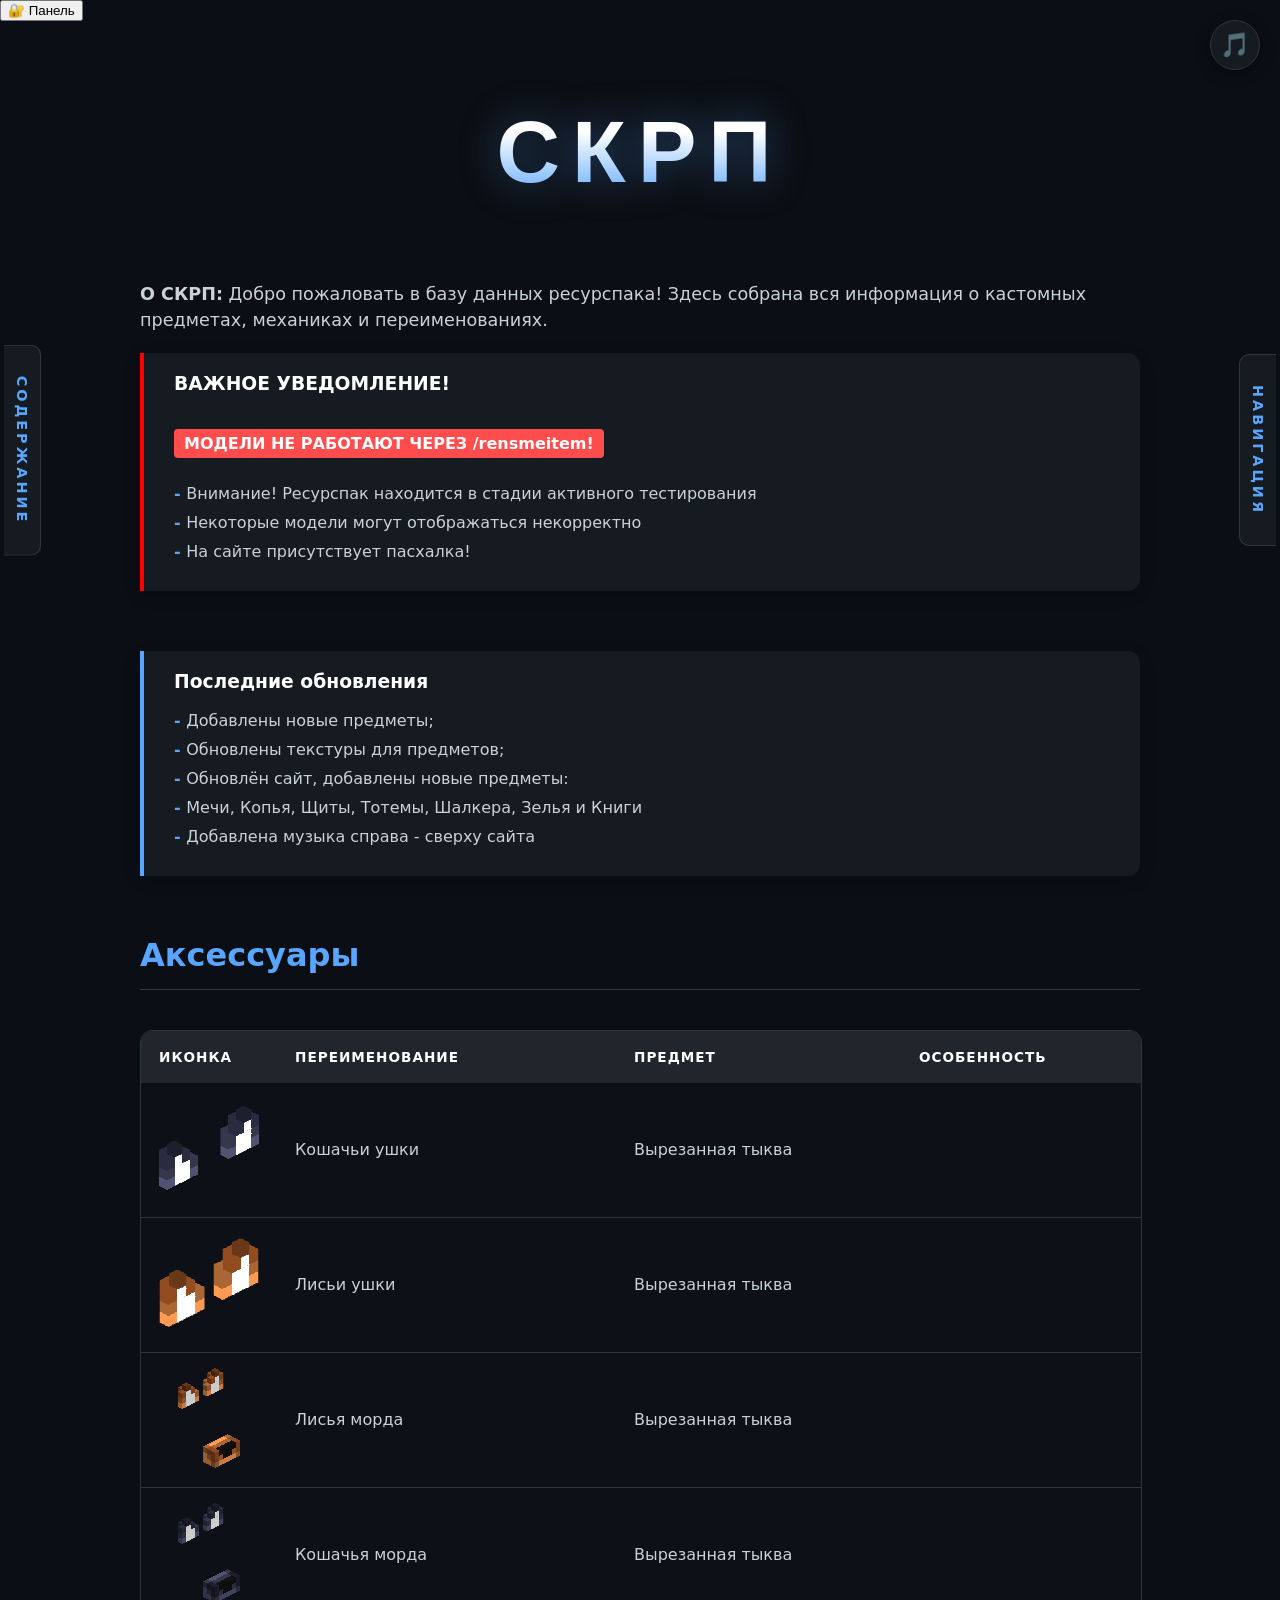
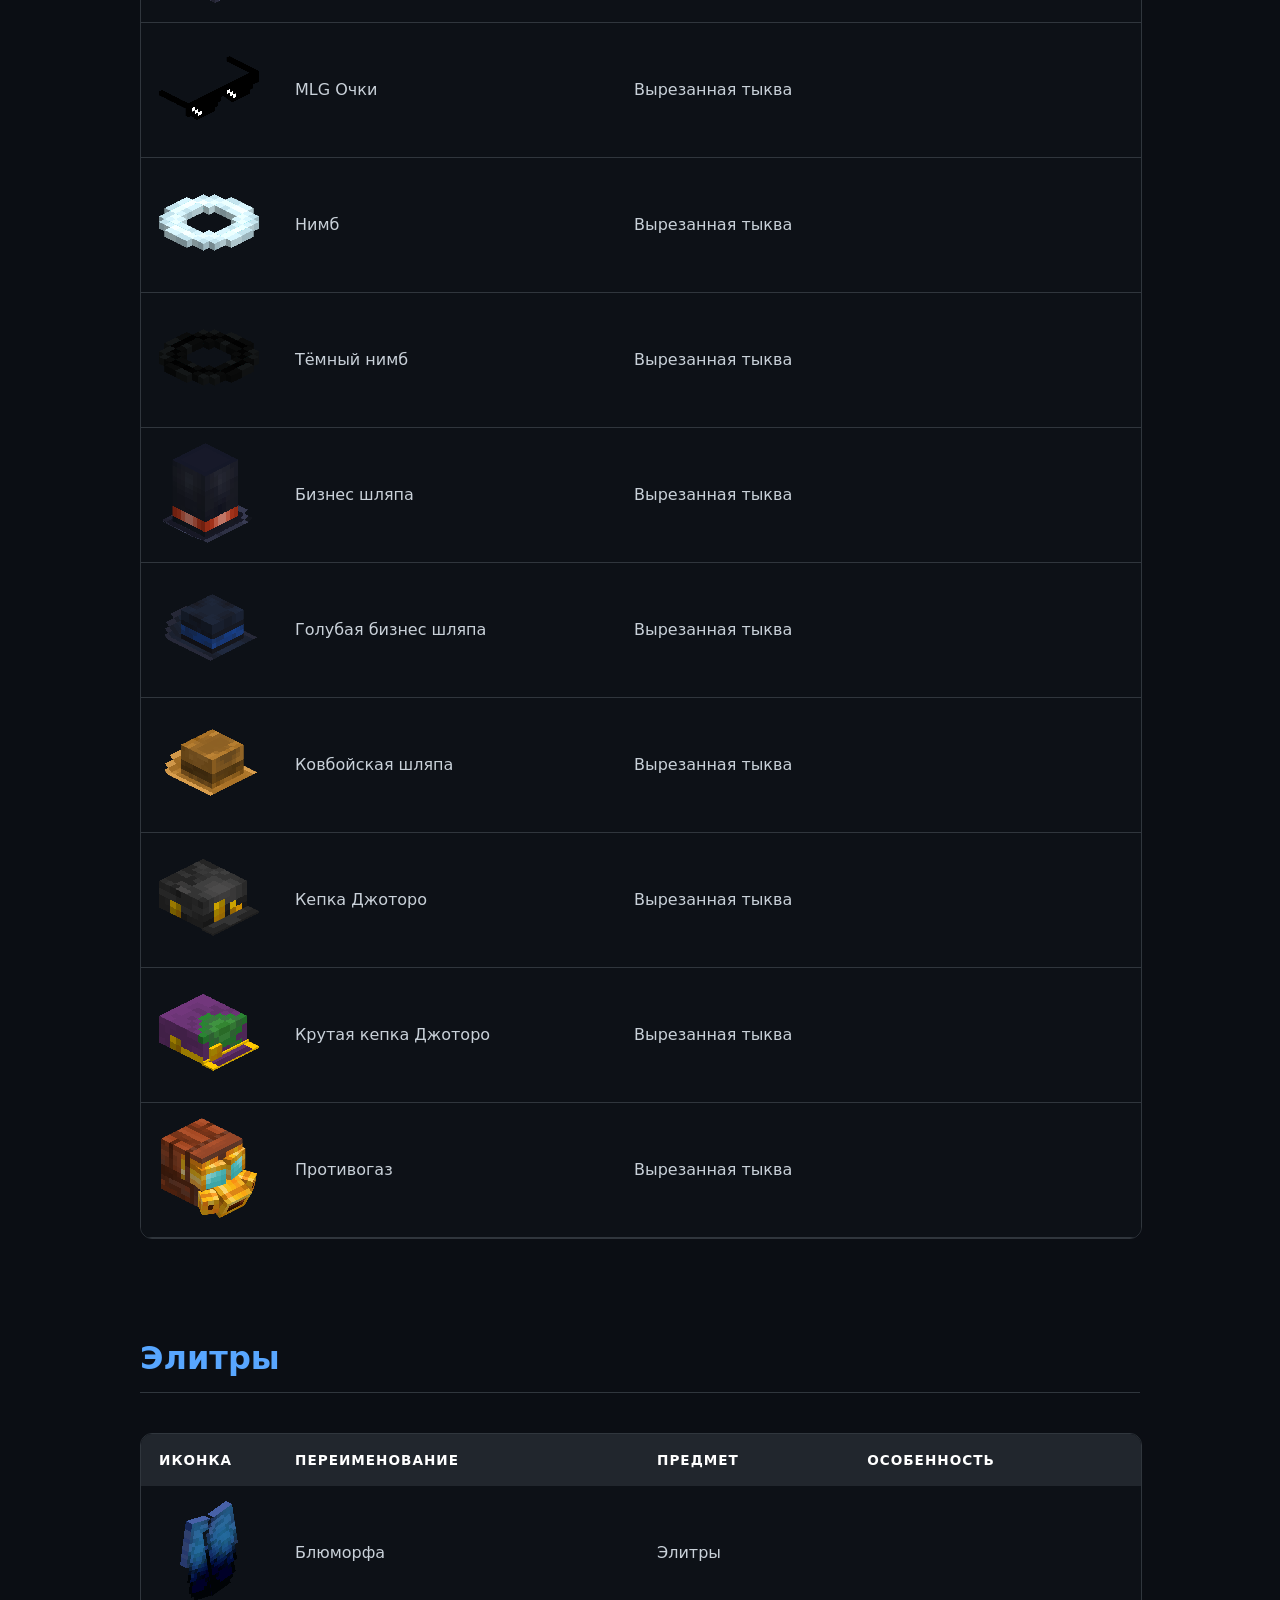
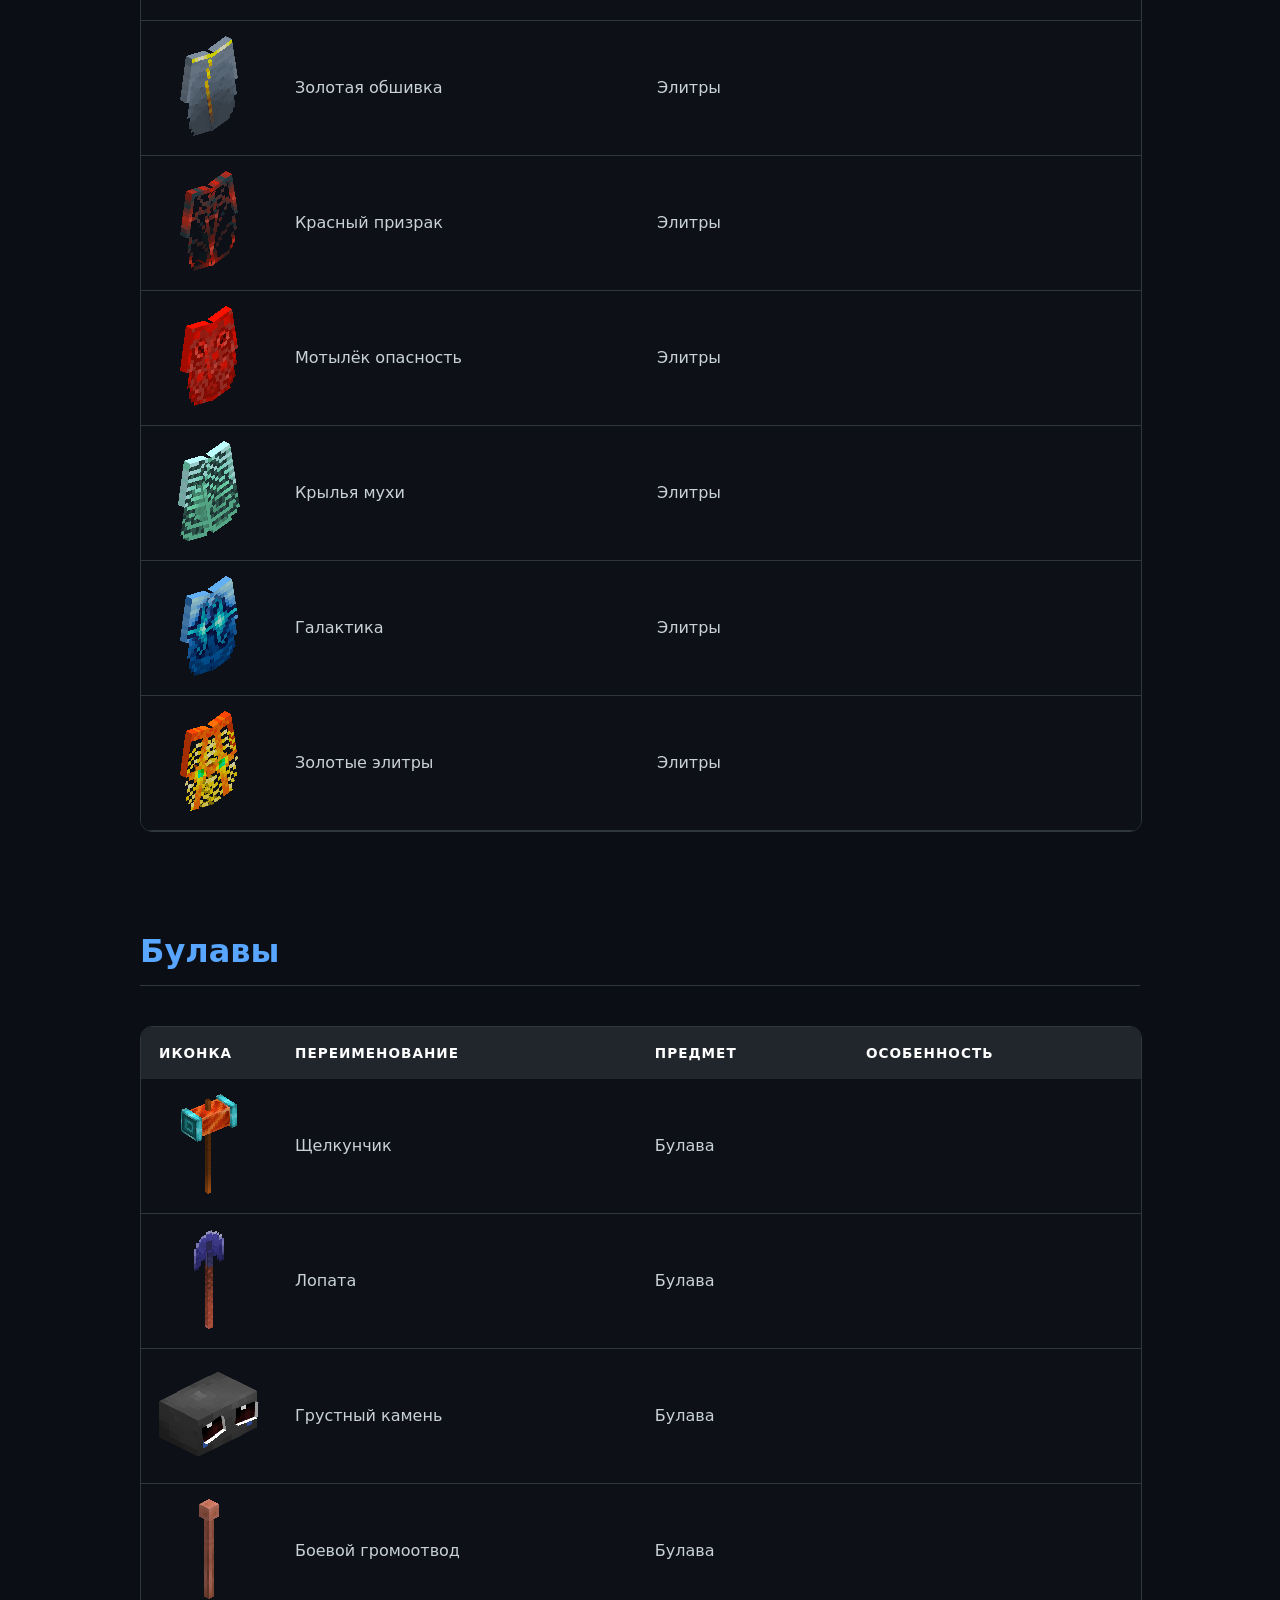
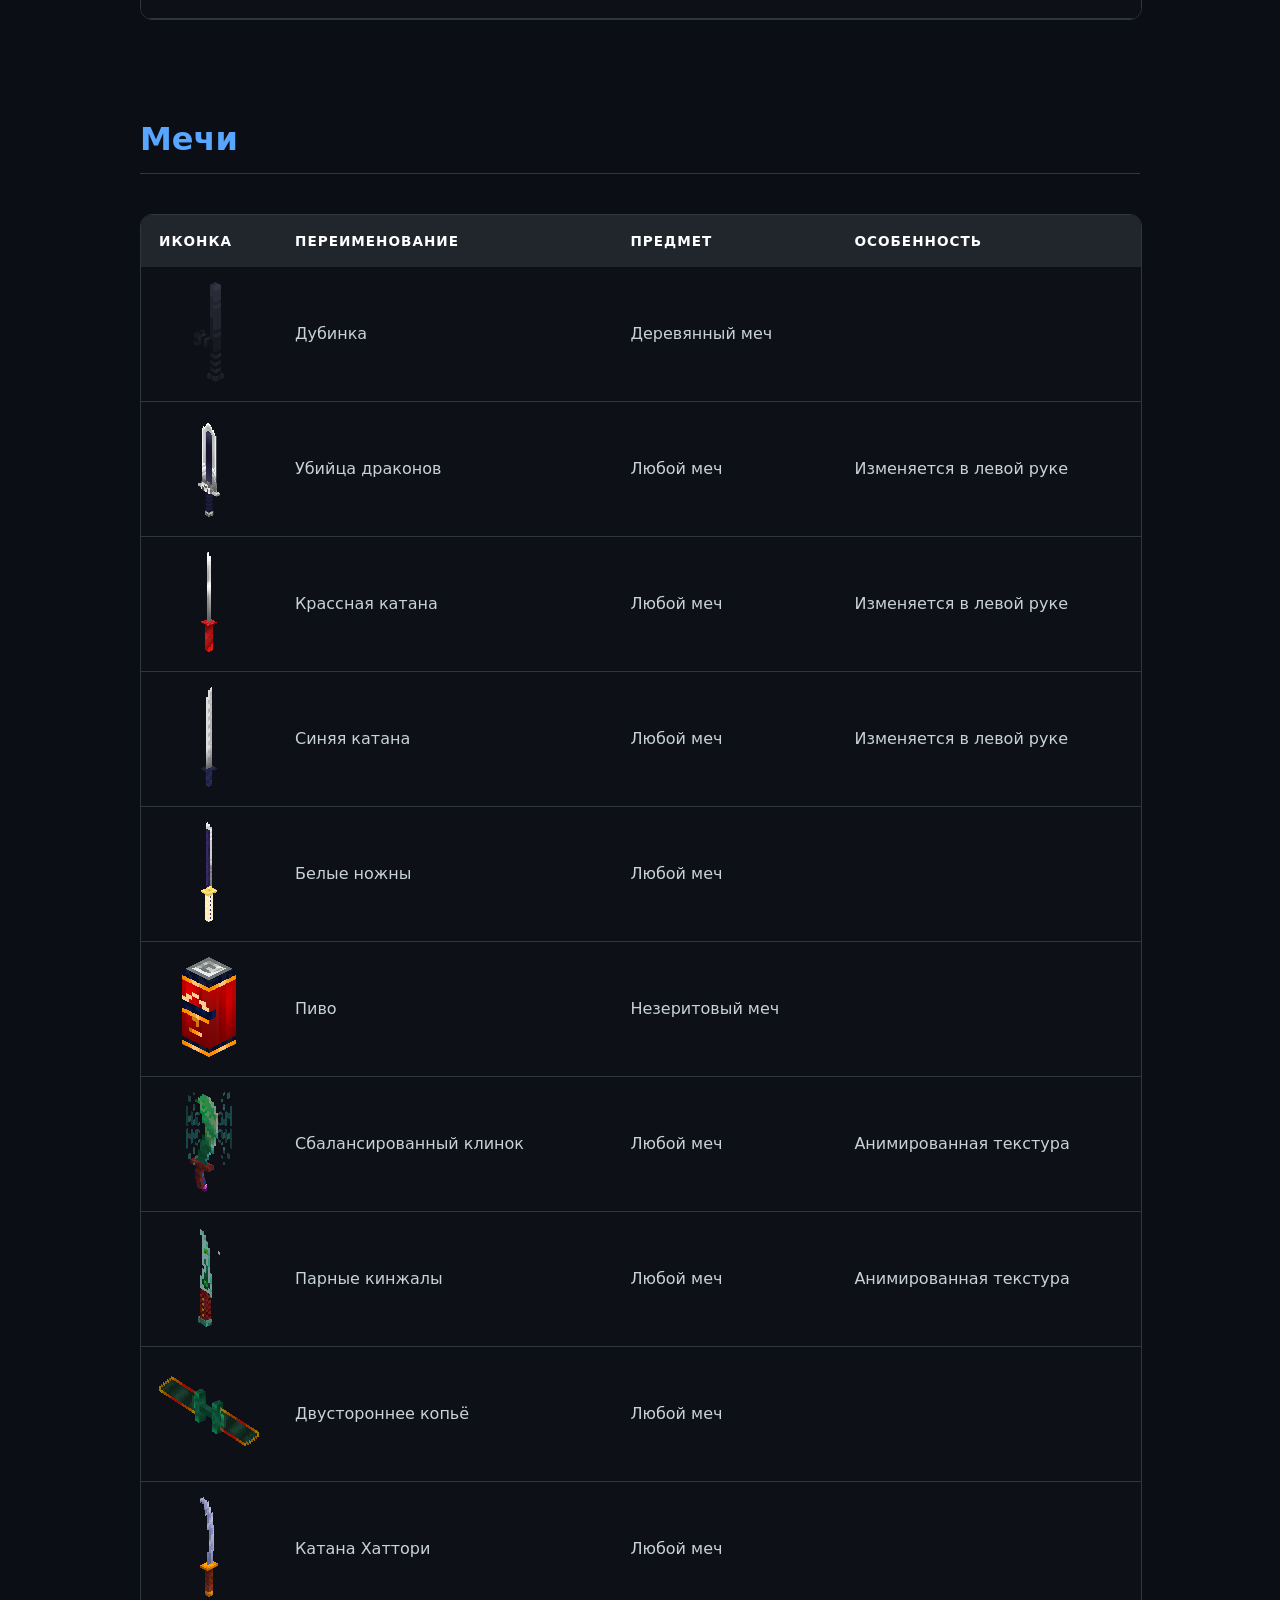
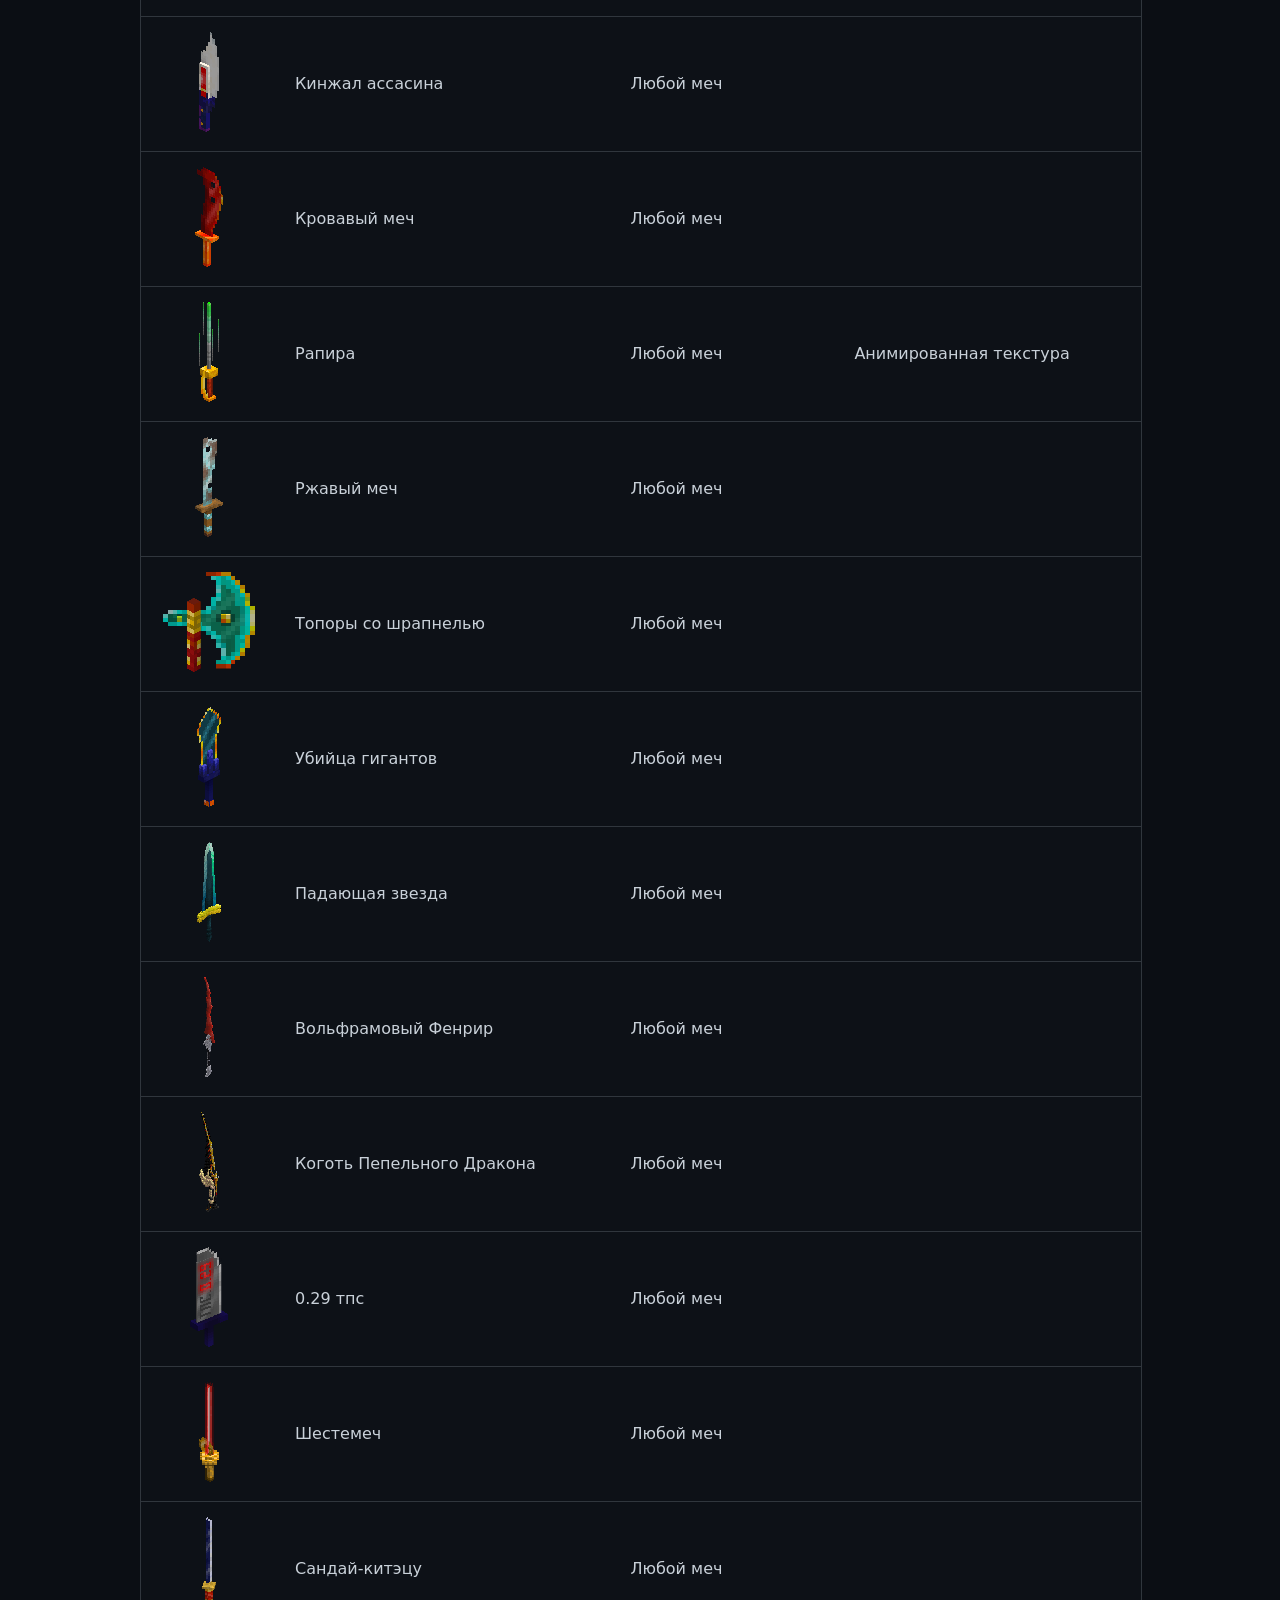
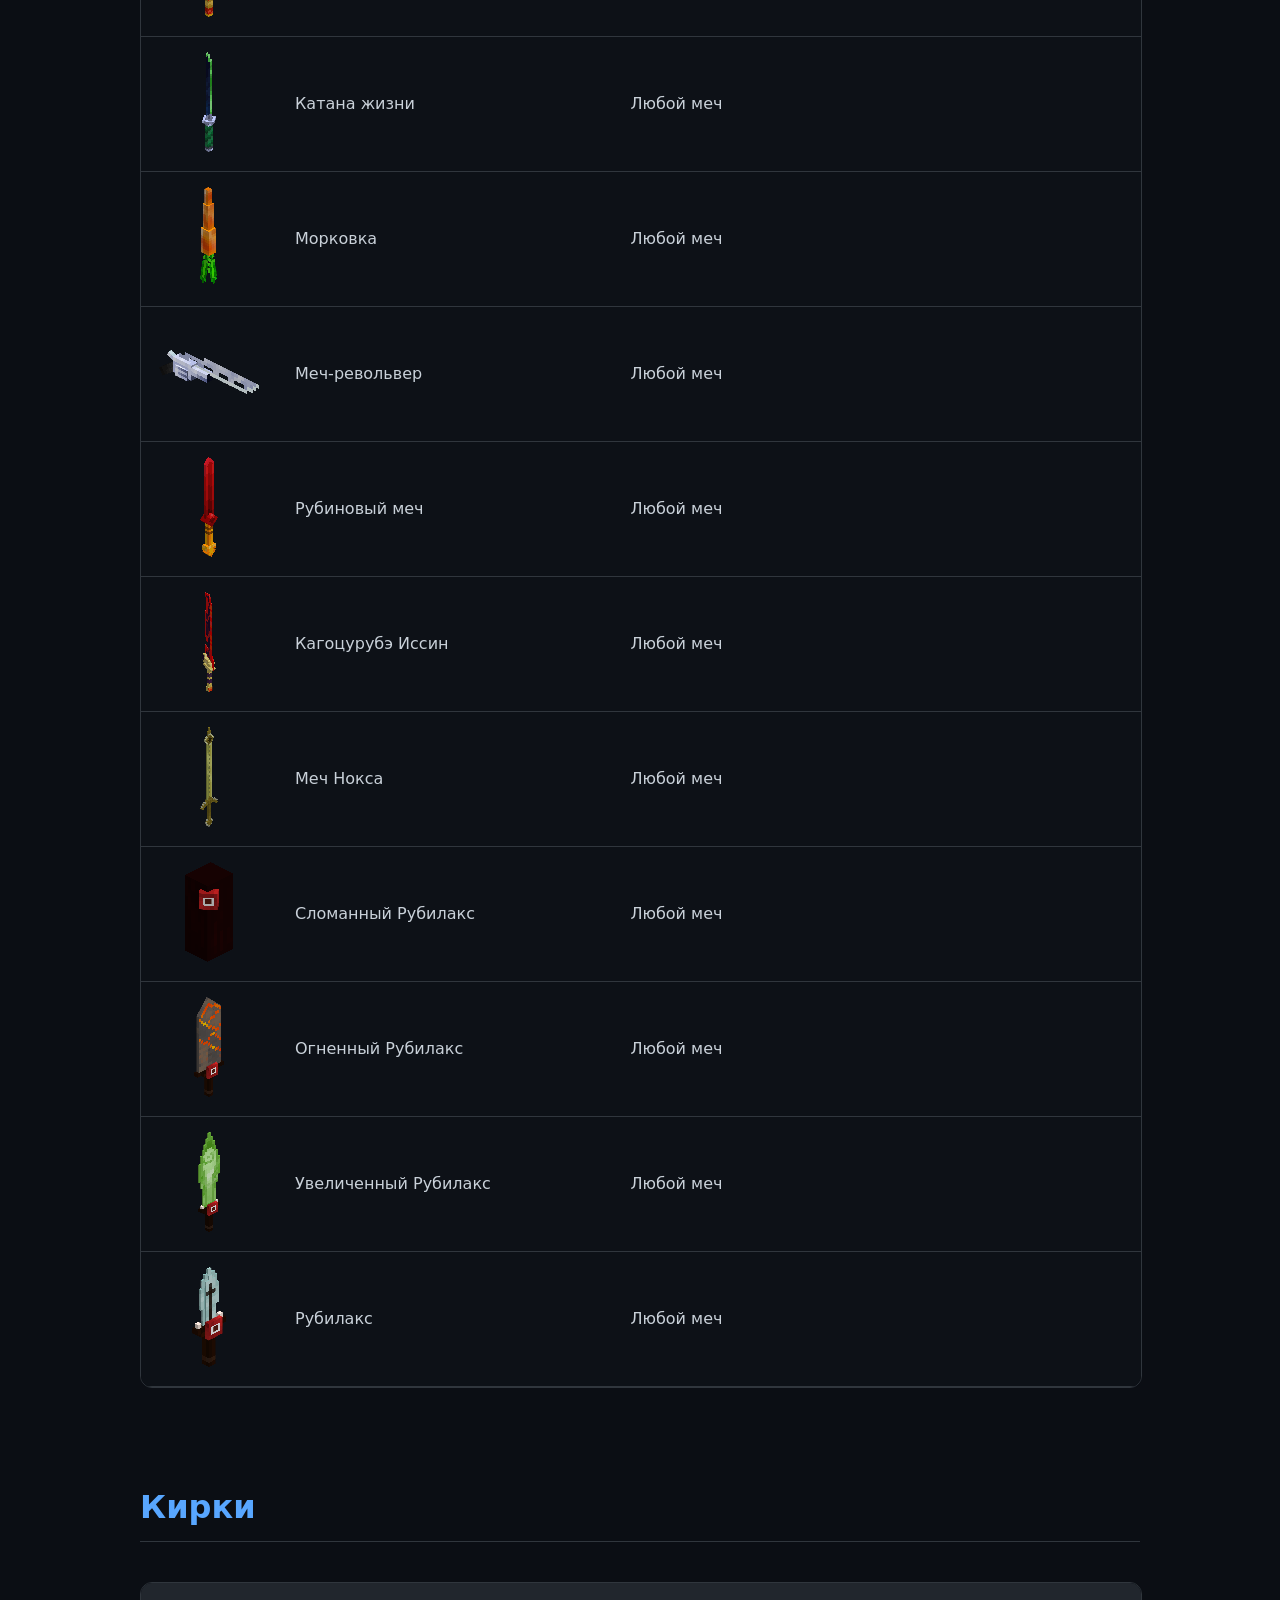
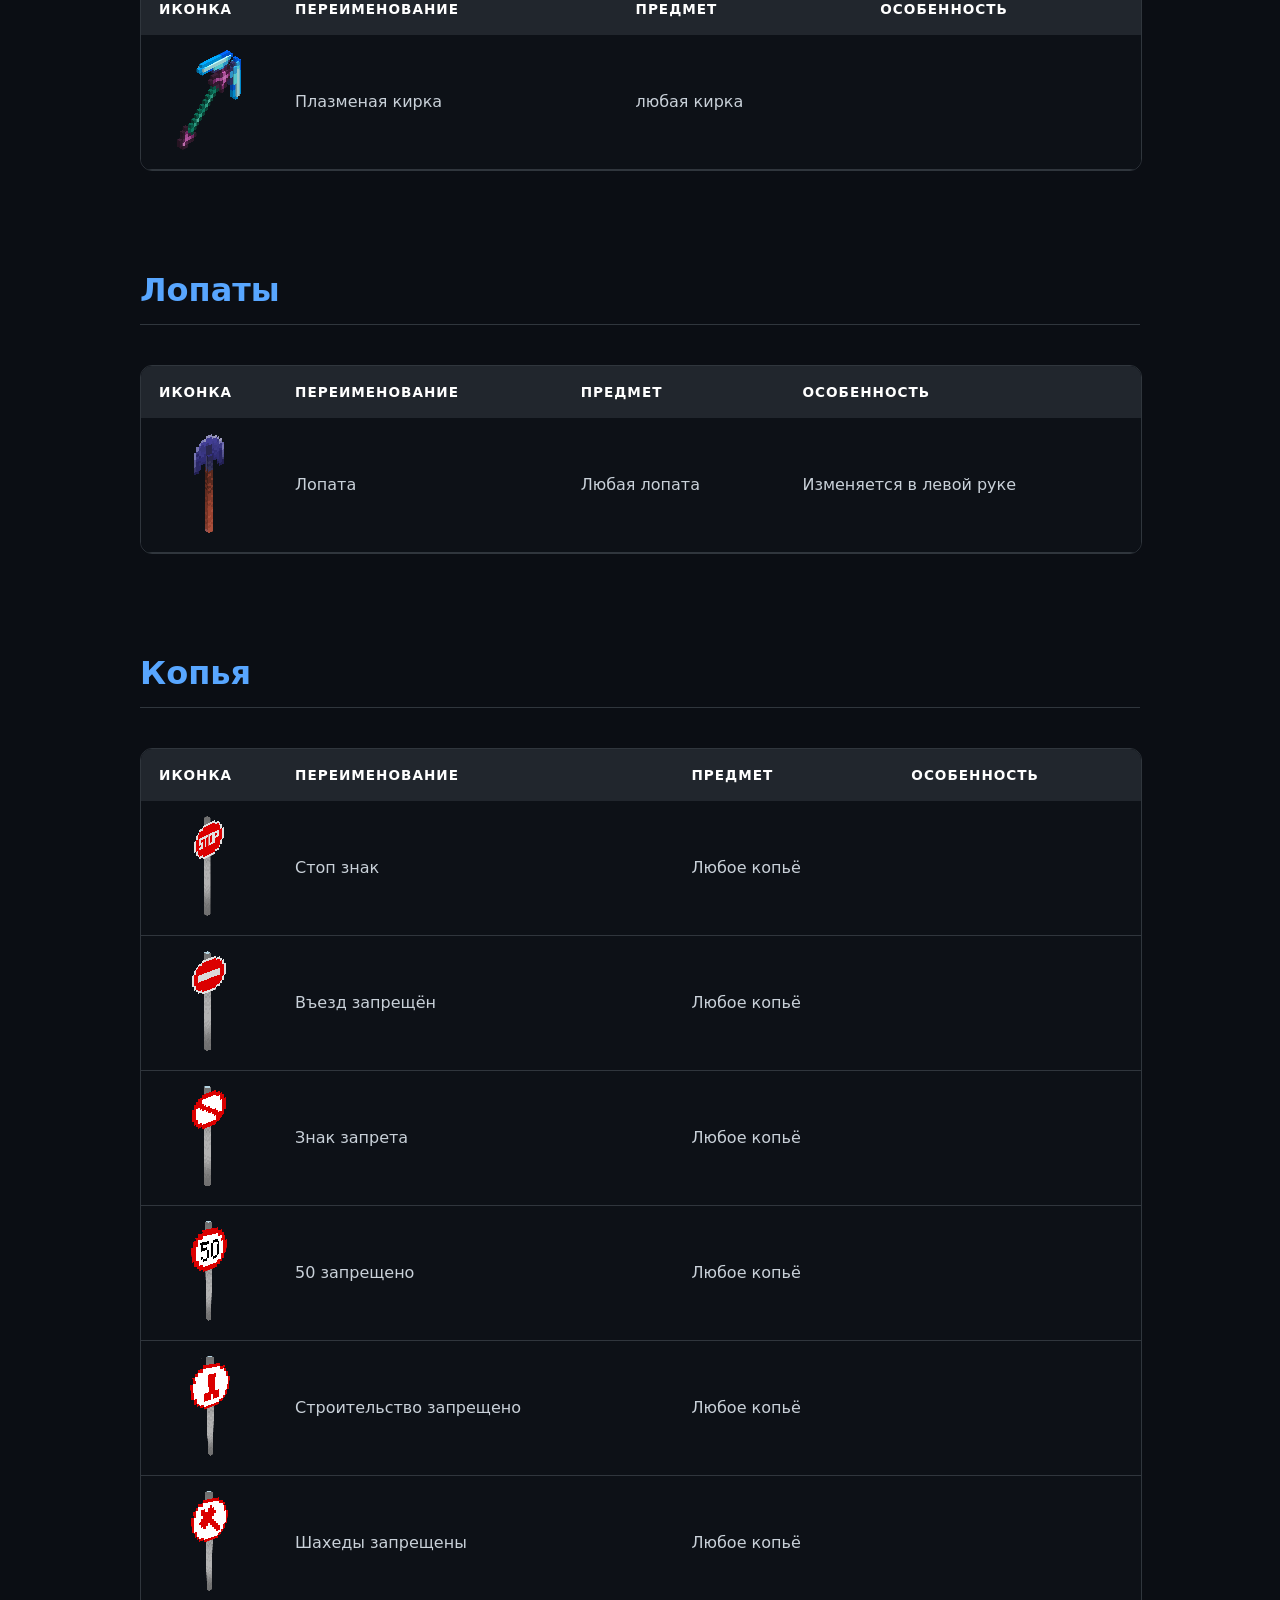
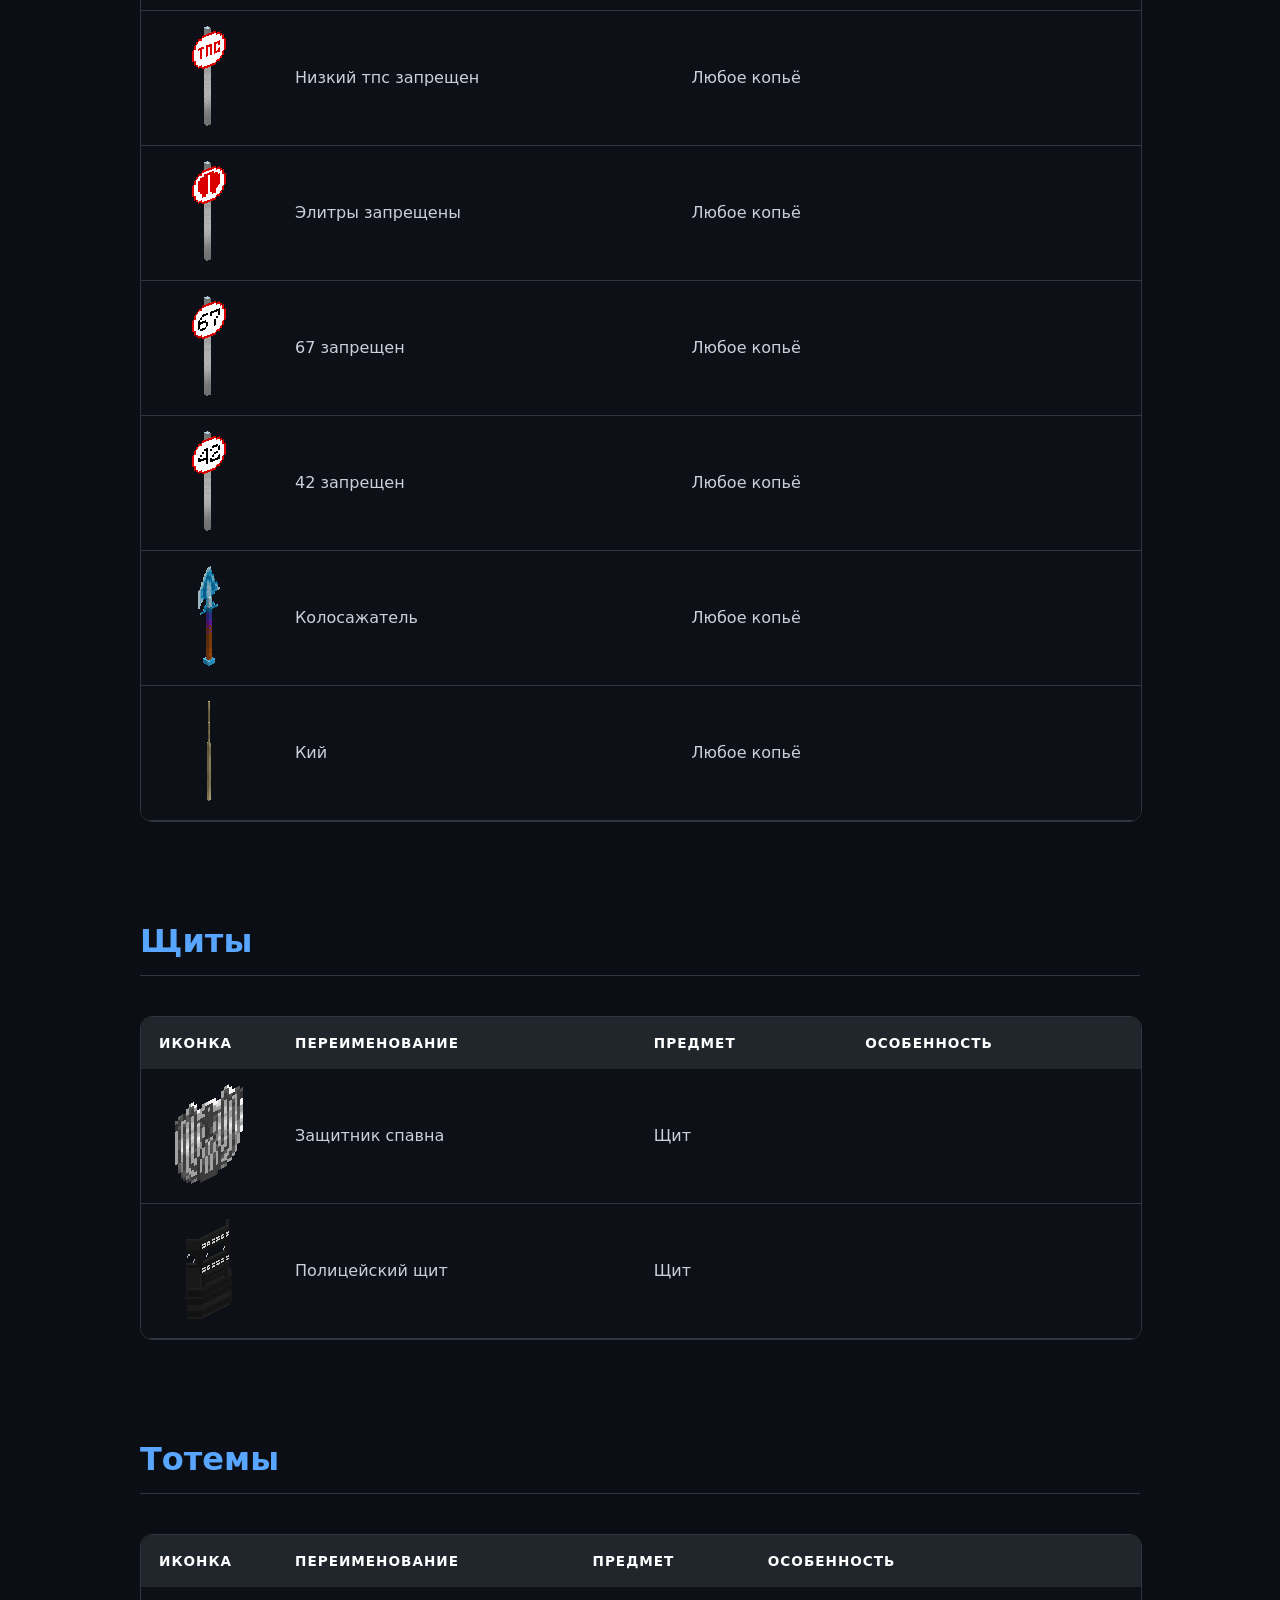
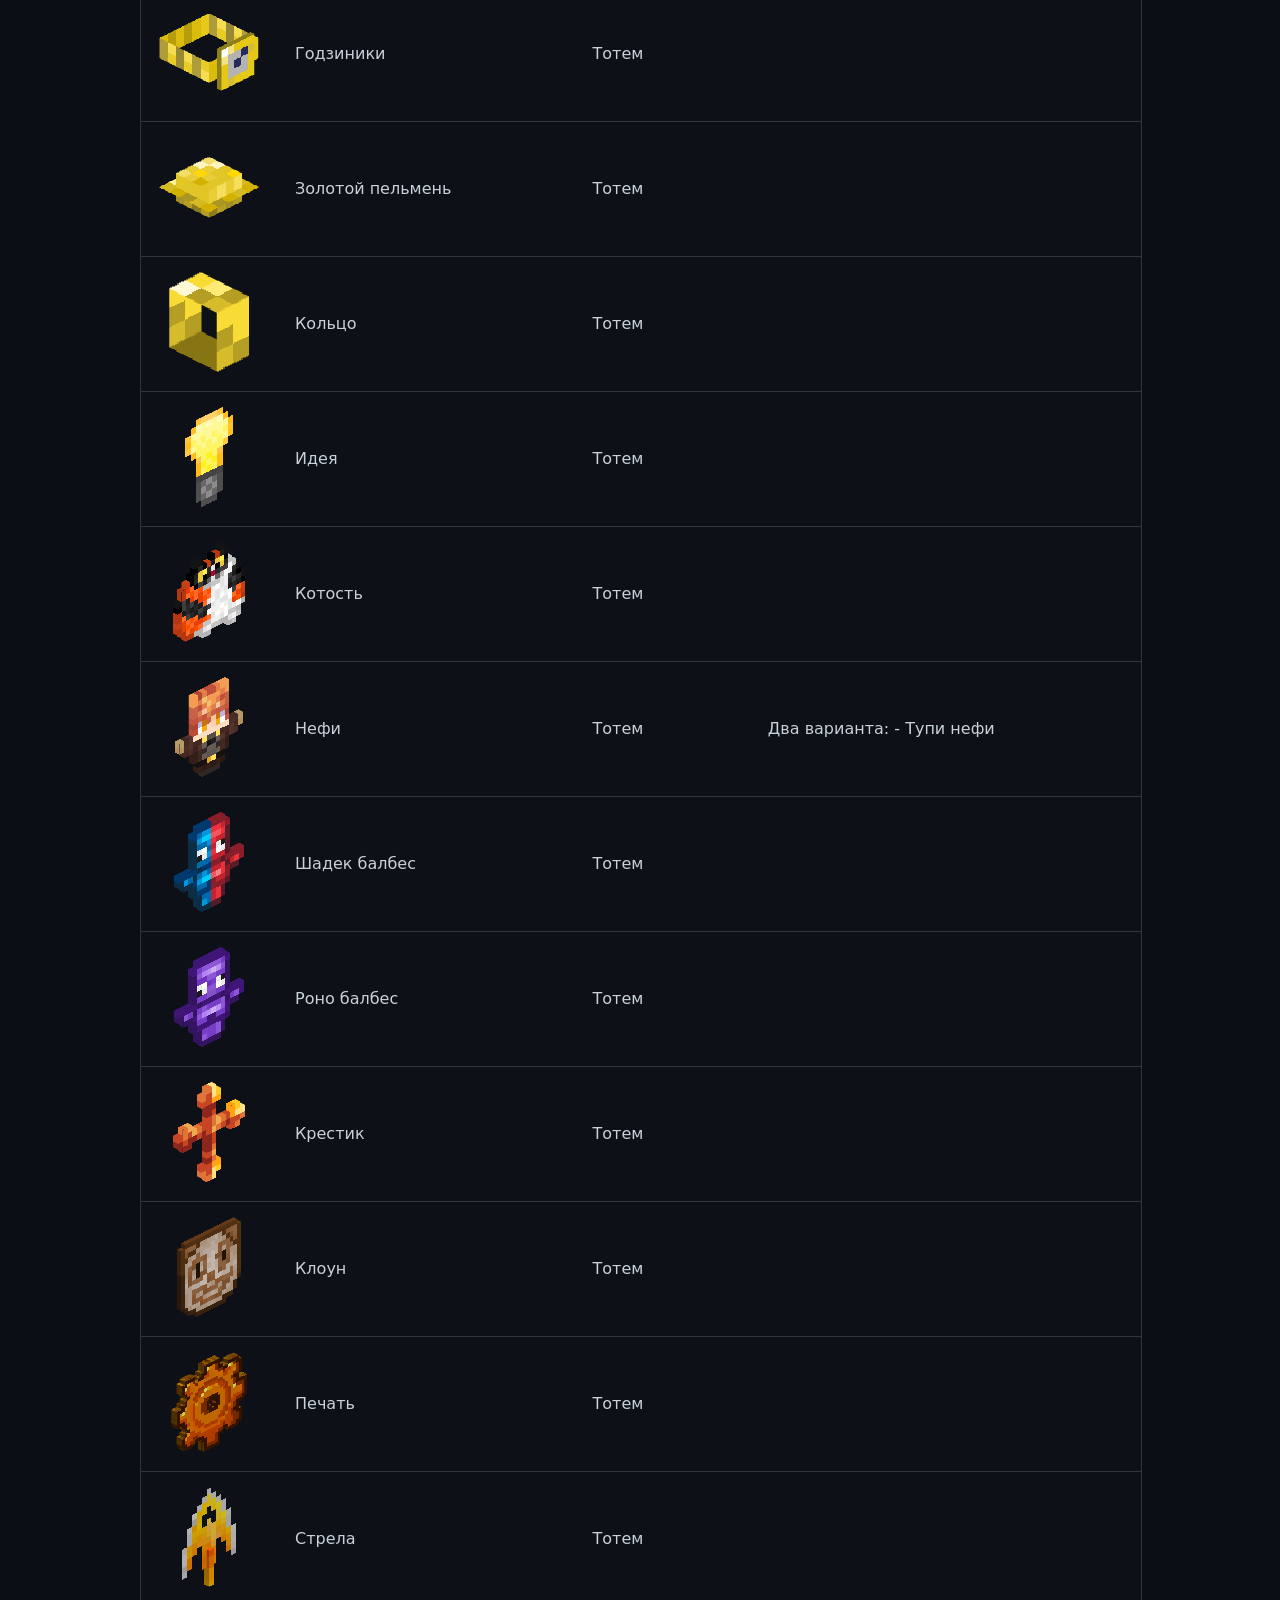
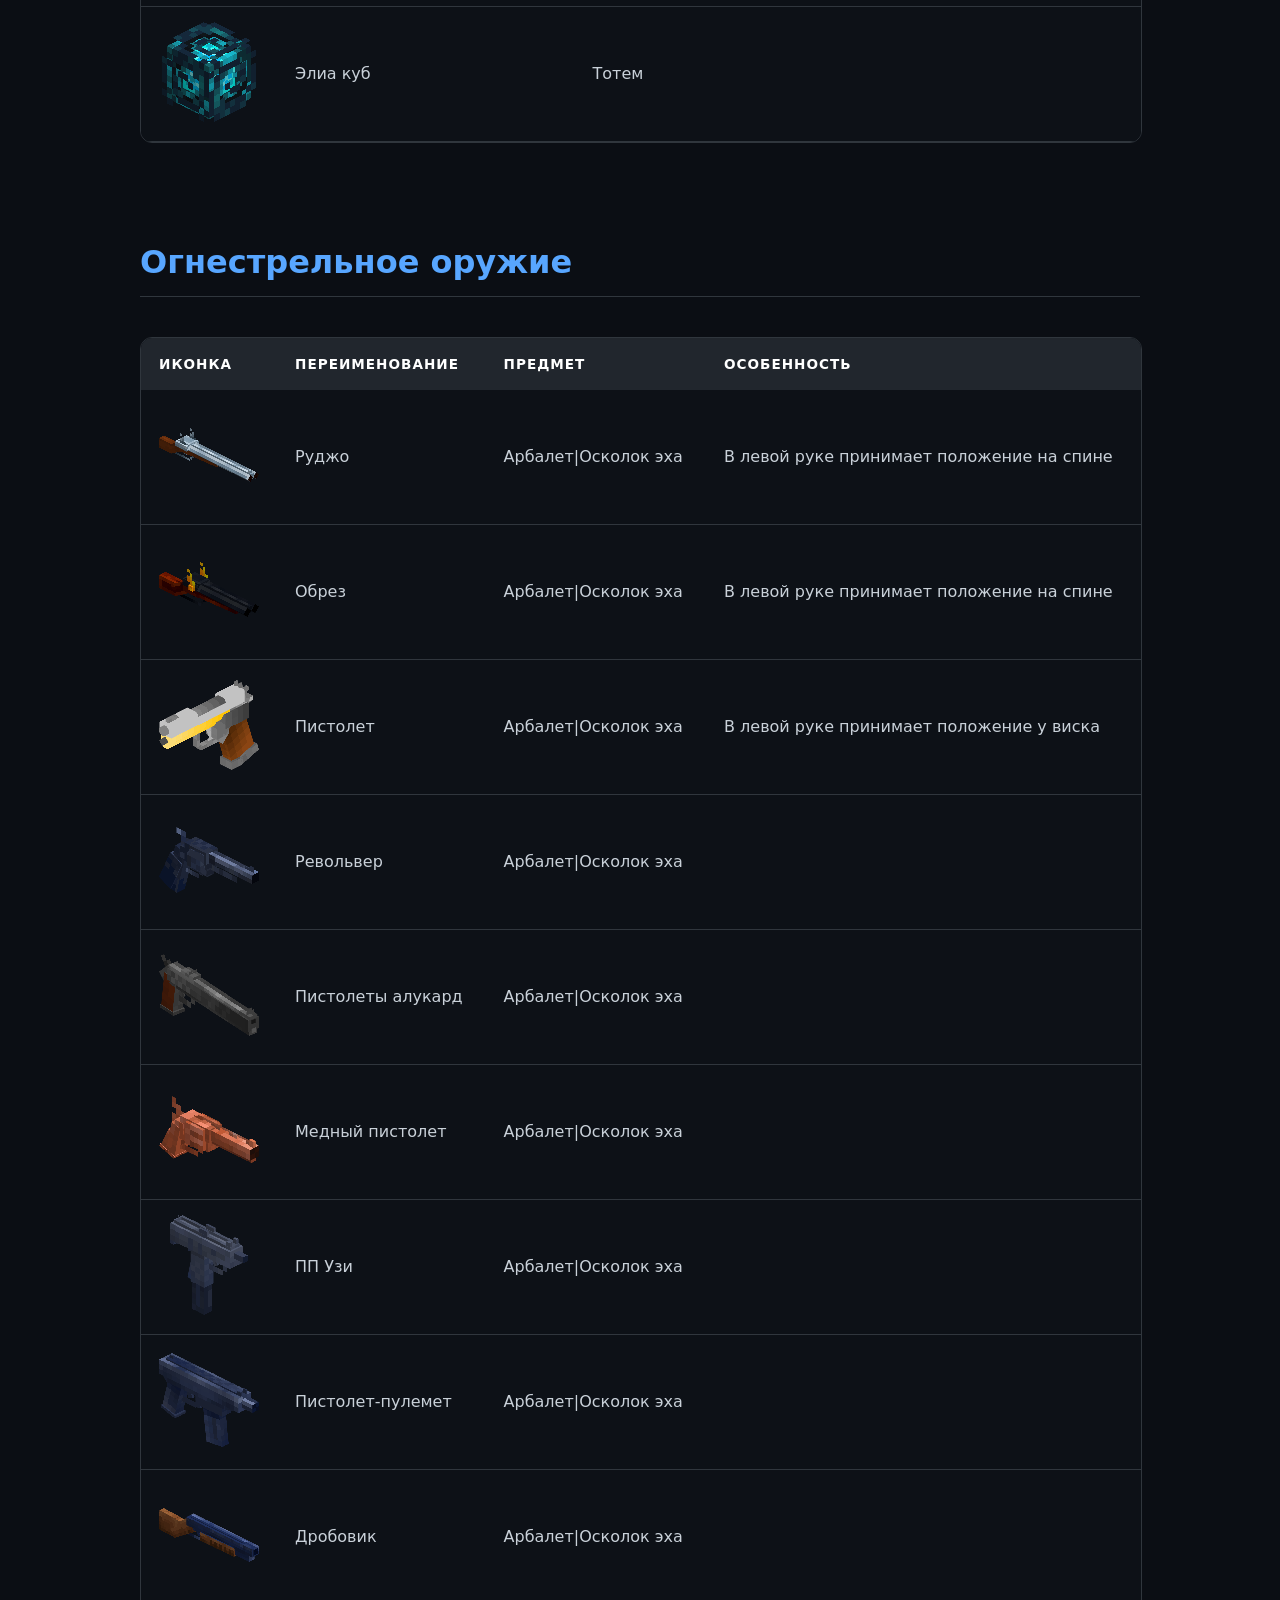
==== index.html @ 097040d3 "Update index.html" ====
<!DOCTYPE html>
<html lang="ru">
<head>
    <meta charset="UTF-8">
    <meta name="viewport" content="width=device-width, initial-scale=1.0">
    <title>SleepCraft Resource Pack</title>
    <link rel="stylesheet" href="style.css">
</head>
<body>
    <canvas id="bgCanvas"></canvas>

    <!-- Кнопки входа/выхода -->
    <button id="loginBtn" class="admin-entry-btn" onclick="location.href='login.html'">🔐 Панель</button>
    <button id="logoutBtn" class="admin-entry-btn" style="display: none; background: #ff4d4d; border-color: #ff4d4d; color: white;">🚪 Выйти</button>

    <!-- Сайдбары (правильная структура под твой CSS) -->
    <div class="sidebar-wrapper left">
        <div class="sidebar">
            <div class="tab">Содержание</div>
            <div class="sidebar-content">
                <div class="sidebar-inner">
                    <h3>Категории</h3>
                    <ul id="sidebarContent"></ul>
                </div>
            </div>
        </div>
    </div>
    <div class="sidebar-wrapper right">
        <div class="sidebar">
            <div class="tab">Навигация</div>
            <div class="sidebar-content">
                <div class="sidebar-inner">
                    <h3>Ссылки</h3>
                    <ul id="navContent"></ul>
                </div>
            </div>
        </div>
    </div>

    <!-- Основной контент -->
    <main>
        <header>
            <div class="logo-container">СКРП</div>
        </header>

        <p class="about-text"><strong>О СКРП:</strong> Добро пожаловать в базу данных ресурспака! Здесь собрана вся информация о кастомных предметах, механиках и переименованиях.</p>

        <div class="alert-block">
            <h3>ВАЖНОЕ УВЕДОМЛЕНИЕ!</h3>
            <p style="background: #ff4d4d; color: white; padding: 5px 10px; border-radius: 4px; display: inline-block; font-weight: bold;">МОДЕЛИ НЕ РАБОТАЮТ ЧЕРЕЗ /rensmeitem!</p>
            <ul class="alert-list">
                <li>Внимание! Ресурспак находится в стадии активного тестирования</li>
                <li>Некоторые модели могут отображаться некорректно</li>
                <li>На сайте присутствует пасхалка!</li>
            </ul>
        </div>

        <div class="updates-block">
            <h3>Последние обновления</h3>
            <ul class="updates-list">
                <li>Добавлены новые предметы;</li>
                <li>Обновлены текстуры для предметов;</li>
                <li>Обновлён сайт, добавлены новые предметы:</li>
                <li>Мечи, Копья, Щиты, Тотемы, Шалкера, Зелья и Книги</li>
                <li>Добавлена музыка справа - сверху сайта</li>
            </ul>
        </div>

        <!-- Сюда JavaScript автоматически вставит все категории -->
        <div id="modelsContainer"></div>
    </main>

    <!-- Плеер -->
    <div class="player-container">
        <button class="music-btn" id="musicToggleBtn">🎵</button>
        <div class="mini-player" id="miniPlayer">
            <div class="track-info" id="trackName">Загрузка...</div>
            <div class="controls">
                <button class="ctrl-btn" id="prevBtn">⏮</button>
                <button class="ctrl-btn play-pause" id="playPauseBtn">▶</button>
                <button class="ctrl-btn" id="nextBtn"></button>
            </div>
            <div class="volume-control">
                <span>🔊</span>
                <input type="range" id="volumeSlider" min="0" max="1" step="0.1" value="0.5">
            </div>
            <button class="ctrl-btn" id="playlistToggleBtn" style="margin-top: 10px; width: 100%;">📋 Плейлист</button>
            <ul class="playlist-container" id="playlistContainer"></ul>
        </div>
    </div>
    <audio id="mainAudio"></audio>

    <!-- Секретка -->
    <div id="secretOverlay" class="fullscreen-overlay hidden">
        <div id="creepyText" class="creepy-text"></div>
    </div>
    <audio id="secretMusic" src="music/secret.mp3" loop></audio>

    <script src="users.js"></script>
    <script>
        // === ЗАГРУЗКА МОДЕЛЕЙ ИЗ models.json ===
        let allModels = [];
        const categories = ["Аксессуары", "Элитры", "Булавы", "Мечи", "Кирки", "Лопаты", "Копья", "Щиты", "Тотемы", "Огнестрельное оружие", "Стрелы", "Шалкера", "Декор", "Стойки для брони", "Еда", "Зелья", "Книги", "Игры", "Прочее"];

        async function loadModels() {
            try {
                const response = await fetch('models.json');
                const data = await response.json();
                allModels = data.models || [];
                renderModels();
                renderSidebars();
            } catch (error) {
                console.error('Ошибка загрузки models.json:', error);
                document.getElementById('modelsContainer').innerHTML = '<p style="color: #ff4d4d;">Ошибка загрузки моделей. Проверьте файл models.json.</p>';
            }
        }

        function renderModels() {
            const container = document.getElementById('modelsContainer');
            container.innerHTML = '';

            categories.forEach(category => {
                const modelsInCategory = allModels.filter(m => m.category === category);
                if (modelsInCategory.length === 0) return;

                const section = document.createElement('section');
                section.id = category.toLowerCase().replace(/\s+/g, '-');
                section.innerHTML = `
                    <h2>${category}</h2>
                    <div class="table-wrapper">
                        <table>
                            <thead>
                                <tr>
                                    <th width="80">Иконка</th>
                                    <th>Переименование</th>
                                    <th>Предмет</th>
                                    <th>Особенность</th>
                                </tr>
                            </thead>
                            <tbody>
                                ${modelsInCategory.map(model => `
                                    <tr>
                                        <td><img src="${model.icon}" alt="" class="item-icon"></td>
                                        <td>${model.name}</td>
                                        <td>${model.item}</td>
                                        <td>${model.feature ? model.feature.replace(/\n/g, '<br>') : ''}</td>
                                    </tr>
                                `).join('')}
                            </tbody>
                        </table>
                    </div>
                `;
                container.appendChild(section);
            });

            // Добавляем админ-кнопки если вошёл
            if (localStorage.getItem('adminLoggedIn') === 'true') {
                document.querySelectorAll('section').forEach(section => {
                    const titleEl = section.querySelector('h2');
                    const categoryName = titleEl ? titleEl.textContent.trim() : 'Категория';
                    const btn = document.createElement('button');
                    btn.className = 'admin-add-btn';
                    btn.textContent = '➕ Добавить в ' + categoryName;
                    btn.onclick = () => openAddModal(categoryName);
                    btn.style.cssText = 'background: #28a745; color: white; border: none; padding: 10px 20px; border-radius: 8px; cursor: pointer; font-weight: bold; margin-bottom: 10px; display: inline-block;';
                    section.insertBefore(btn, section.firstChild);
                });
            }
        }

        function renderSidebars() {
            const sidebarContent = document.getElementById('sidebarContent');
            const navContent = document.getElementById('navContent');
            
            sidebarContent.innerHTML = categories.map(cat => {
                const id = cat.toLowerCase().replace(/\s+/g, '-');
                const count = allModels.filter(m => m.category === cat).length;
                return count > 0 ? `<li><a href="#${id}">${cat} (${count})</a></li>` : '';
            }).join('');

            navContent.innerHTML = categories.map(cat => {
                const id = cat.toLowerCase().replace(/\s+/g, '-');
                return `<li><a href="#${id}">${cat}</a></li>`;
            }).join('');
        }

        // === ПРОВЕРКА АДМИНА ===
        const isAdmin = localStorage.getItem('adminLoggedIn') === 'true';
        const loginBtn = document.getElementById('loginBtn');
        const logoutBtn = document.getElementById('logoutBtn');

        if (isAdmin) {
            console.log("Режим администратора активирован:", localStorage.getItem('adminUser'));
            if (loginBtn) loginBtn.style.display = 'none';
            if (logoutBtn) logoutBtn.style.display = 'block';
            document.body.classList.add('admin-mode');
        }

        if (logoutBtn) {
            logoutBtn.addEventListener('click', () => {
                localStorage.removeItem('adminLoggedIn');
                localStorage.removeItem('adminUser');
                window.location.reload();
            });
        }

        // === МОДАЛЬНОЕ ОКНО ===
        let currentCategory = '';

        function openAddModal(category) {
            currentCategory = category;
            alert('Открой admin-panel.html для добавления моделей');
        }

        function closeModal() {
            // Не используется
        }

        function generateCode() {
            // Не используется
        }

        function copyCode() {
            // Не используется
        }

        // === ПЛЕЕР ===
        const playlist = [
            { name: "Lofi", src: "music/lofi.mp3" },
            { name: "LoFi c418 - Moog City", src: "music/LoFi c418 - Moog City.mp3" },
            { name: "LoFi c418 - Living Mice", src: "music/LoFi c418 - Living Mice.mp3" }
        ];

        let currentTrackIndex = 0;
        const mainAudio = document.getElementById('mainAudio');
        const playPauseBtn = document.getElementById('playPauseBtn');
        const trackNameDisplay = document.getElementById('trackName');
        const miniPlayer = document.getElementById('miniPlayer');
        const musicToggleBtn = document.getElementById('musicToggleBtn');
        const volumeSlider = document.getElementById('volumeSlider');
        const playlistToggleBtn = document.getElementById('playlistToggleBtn');
        const playlistContainer = document.getElementById('playlistContainer');

        function renderPlaylist() {
            playlistContainer.innerHTML = '';
            playlist.forEach((track, index) => {
                const li = document.createElement('li');
                li.className = 'playlist-item';
                li.textContent = track.name;
                li.onclick = () => {
                    currentTrackIndex = index;
                    loadTrack(currentTrackIndex);
                    mainAudio.play();
                    playPauseBtn.textContent = '⏸';
                };
                playlistContainer.appendChild(li);
            });
        }

        function updateActiveTrackInList() {
            const items = playlistContainer.querySelectorAll('.playlist-item');
            items.forEach((item, index) => {
                item.classList.toggle('active', index === currentTrackIndex);
            });
        }

        function loadTrack(index) {
            const track = playlist[index];
            mainAudio.src = track.src;
            trackNameDisplay.textContent = track.name;
            updateActiveTrackInList();
        }

        function togglePlay() {
            if (mainAudio.paused) {
                mainAudio.play();
                playPauseBtn.textContent = '⏸';
            } else {
                mainAudio.pause();
                playPauseBtn.textContent = '▶';
            }
        }

        playlistToggleBtn.addEventListener('click', () => {
            playlistContainer.classList.toggle('show');
        });

        renderPlaylist();
        loadTrack(currentTrackIndex);
        mainAudio.volume = volumeSlider.value;

        musicToggleBtn.addEventListener('click', () => miniPlayer.classList.toggle('active'));
        playPauseBtn.addEventListener('click', togglePlay);

        volumeSlider.addEventListener('input', (e) => {
            mainAudio.volume = e.target.value;
        });

        document.getElementById('nextBtn').addEventListener('click', () => {
            currentTrackIndex = (currentTrackIndex + 1) % playlist.length;
            loadTrack(currentTrackIndex);
            mainAudio.play();
            playPauseBtn.textContent = '⏸';
        });

        document.getElementById('prevBtn').addEventListener('click', () => {
            currentTrackIndex = (currentTrackIndex - 1 + playlist.length) % playlist.length;
            loadTrack(currentTrackIndex);
            mainAudio.play();
            playPauseBtn.textContent = '⏸';
        });

        // === СЕКРЕТКА ===
        const secretMusic = document.getElementById('secretMusic');
        let overscrollAttempts = 0;
        const requiredAttempts = 80;
        let isSecretActive = false;

        window.addEventListener('wheel', (e) => {
            if (isSecretActive) return;
            const isAtBottom = window.innerHeight + window.scrollY >= document.documentElement.scrollHeight - 10;
            if (isAtBottom && e.deltaY > 0) {
                overscrollAttempts++;
                if (overscrollAttempts >= requiredAttempts) activateSecret();
            } else if (!isAtBottom) {
                overscrollAttempts = 0;
            }
        });

        function activateSecret() {
            isSecretActive = true;
            const secretOverlay = document.getElementById('secretOverlay');
            const creepyText = document.getElementById('creepyText');
            secretOverlay.classList.remove('hidden');
            document.body.style.overflow = 'hidden';
            mainAudio.pause();
            musicToggleBtn.style.display = 'none';
            miniPlayer.classList.remove('active');
            secretMusic.play();
            creepyText.textContent = "Ты листал слишком долго";
            creepyText.className = "creepy-text fade-in";
            setTimeout(() => {
                creepyText.className = "creepy-text fade-out";
                setTimeout(() => {
                    creepyText.textContent = "С тобой все хорошо?";
                    creepyText.className = "creepy-text fade-in";
                    setTimeout(() => startMinecraftGlitch(creepyText), 3000);
                }, 1000);
            }, 3000);
        }

        function startMinecraftGlitch(element) {
            const alienChars = "ࢭࣨݺࣱࣚᶎᵍᶊᶷḀϯ҉҈Ғࣳᴇ࣬ࢯ";
            element.className = "creepy-text glitch-active fade-in";
            setInterval(() => {
                let randomText = "";
                const length = Math.floor(Math.random() * 7) + 10;
                for (let i = 0; i < length; i++) {
                    randomText += alienChars.charAt(Math.floor(Math.random() * alienChars.length));
                }
                element.textContent = randomText;
            }, 70);
        }

        // === ФОН ===
        const canvas = document.getElementById('bgCanvas');
        const ctx = canvas.getContext('2d');
        function resize() { canvas.width = window.innerWidth; canvas.height = window.innerHeight; }
        window.addEventListener('resize', resize);
        resize();

        // === САЙДБАРЫ ===
        document.querySelectorAll('.sidebar').forEach(sidebar => {
            const tab = sidebar.querySelector('.tab');
            let closeTimer;
            const open = () => { clearTimeout(closeTimer); sidebar.classList.add('open'); };
            const scheduleClose = () => { clearTimeout(closeTimer); closeTimer = setTimeout(() => sidebar.classList.remove('open'), 400); };
            sidebar.addEventListener('mouseenter', open);
            sidebar.addEventListener('mouseleave', scheduleClose);
            tab.addEventListener('mouseenter', open);
        });

        // === ЗАПУСК ===
        loadModels();
    </script>
</body>
</html>
---- style.css ----
:root {
            --bg-color: #0b0e14;
            --surface-color: #161b22;
            --table-header: #21262d;
            --table-row: #0d1117;
            --table-hover: #1f2937;
            --border-color: #30363d;
            --text-main: #c9d1d9;
            --text-bright: #ffffff;
            --accent: #58a6ff;
        }

        html { scroll-behavior: smooth; }

        body {
            margin: 0;
            padding: 0;
            font-family: Inter, -apple-system, system-ui, sans-serif;
            background-color: var(--bg-color);
            color: var(--text-main);
            overflow-x: hidden;
        }

        #bgCanvas {
            position: fixed;
            top: 0; left: 0;
            width: 100vw; height: 100vh;
            z-index: -1;
            pointer-events: none;
        }

        header { text-align: center; padding: 60px 20px; }

        .logo-container {
            display: inline-block;
            font-size: 5.5rem;
            font-weight: 900;
            text-transform: uppercase;
            background: linear-gradient(rgb(255, 255, 255) 30%, rgb(88, 166, 255) 100%);
            -webkit-background-clip: text;
            -webkit-text-fill-color: transparent;
            filter: drop-shadow(rgba(88, 166, 255, 0.4) 0px 0px 20px);
            letter-spacing: 12px;
            font-family: Verdana, sans-serif;
        }

        main { max-width: 1000px; margin: 0 auto; padding: 20px 60px; }

        section { margin-bottom: 100px; scroll-margin-top: 50px; }

        h2 {
            font-size: 2rem;
            color: var(--accent);
            border-bottom: 1px solid var(--border-color);
            padding-bottom: 15px;
            margin-bottom: 40px;
        }

        .about-text {
            font-size: 1.1rem;
            margin-bottom: 20px;
            line-height: 1.5;
        }

        .updates-block {
            border-left: 4px solid var(--accent);
            background-color: var(--surface-color);
            padding: 20px 30px;
            border-radius: 0 12px 12px 0;
            margin-bottom: 60px;
            box-shadow: 0 4px 15px rgba(0,0,0,0.2);
        }

        .updates-block h3 { margin-top: 0; color: var(--text-bright); }
        
        .updates-list { list-style: none; padding: 0; margin: 0; }
        .updates-list li { margin: 10px 0; }
        .updates-list li::before { content: "- "; color: var(--accent); font-weight: bold; }
		
		.alert-block {
            border-left: 4px solid #ff0000;
            background-color: var(--surface-color);
            padding: 20px 30px;
            border-radius: 0 12px 12px 0;
            margin-bottom: 60px;
            box-shadow: 0 4px 15px rgba(0,0,0,0.2);
        }

        .alert-block h3 { margin-top: 0; color: var(--text-bright); }
        
        .alert-list { list-style: none; padding: 0; margin: 0; }
        .alert-list li { margin: 10px 0; }
        .alert-list li::before { content: "- "; color: var(--accent); font-weight: bold; }

        .table-wrapper {
            width: 100%;
            overflow-x: auto; 
            border-radius: 12px;
            border: 1px solid var(--border-color);
        }

        table {
            width: 100%;
            border-collapse: collapse;
            background-color: var(--table-row);
            min-width: 600px; 
        }

        th {
            background-color: var(--table-header);
            color: var(--text-bright);
            padding: 18px;
            text-align: left;
            font-size: 0.85rem;
            text-transform: uppercase;
            letter-spacing: 1px;
        }

        td {
            padding: 15px 18px;
            border-bottom: 1px solid var(--border-color);
            transition: 0.3s;
        }

        tr:hover td { background-color: var(--table-hover); color: var(--text-bright); }

        .item-icon { width: 100px; height: 100px; object-fit: contain; image-rendering: pixelated; }

		/* ===== САЙДБАРЫ ===== */

		/* Обёртка: только позиционирование, мышь НЕ ловит */
		.sidebar-wrapper {
			position: fixed;
			top: 0;
			height: 100vh;
			width: 250px;
			z-index: 1000;
			pointer-events: none;
		}
		.sidebar-wrapper.left  { left: 0; }
		.sidebar-wrapper.right { right: 0; }

		/* Скользящая панель */
		.sidebar {
			position: absolute;
			top: 0;
			height: 100vh;
			width: 250px;
			background: rgba(13, 17, 23, 0.95);
			border: 1px solid var(--border-color);
			backdrop-filter: blur(12px);
			transition: transform 0.5s cubic-bezier(0.16, 1, 0.3, 1);
			display: flex;
			flex-direction: column;
			box-sizing: border-box;
			pointer-events: auto;
		}
		.sidebar-wrapper.left  .sidebar { left: 0;  border-left: none;  transform: translateX(-100%); }
		.sidebar-wrapper.right .sidebar { right: 0; border-right: none; transform: translateX(100%); }
		.sidebar.open { transform: translateX(0) !important; }

		/* Ярлычок */
		.tab {
			position: absolute;
			top: 50%;
			transform: translateY(-50%);
			background: var(--surface-color);
			border: 1px solid var(--border-color);
			padding: 30px 10px;
			cursor: pointer;
			color: var(--accent);
			font-weight: bold;
			text-transform: uppercase;
			letter-spacing: 3px;
			writing-mode: vertical-rl;
			font-size: 0.9rem;
			z-index: 10;
		}
		.sidebar-wrapper.left  .tab { right: -42px; border-left: none;  border-radius: 0 10px 10px 0; }
		.sidebar-wrapper.right .tab { left: -42px;  border-right: none; border-radius: 10px 0 0 10px; }

		/* Скролл-контейнер (занимает всю высоту панели) */
		.sidebar-content {
			flex: 1;
			min-height: 0;             /* критично для работы скролла во flex */
			overflow-y: auto;
			display: flex;
			flex-direction: column;
			scrollbar-width: thin;     /* Firefox */
			scrollbar-color: var(--accent) transparent;
		}

		/* Скроллбар СЛЕВА у левого сайдбара */
		.sidebar-wrapper.left .sidebar-content { direction: rtl; }
		.sidebar-wrapper.left .sidebar-inner   { direction: ltr; }

		/* Внутренний блок: центр по Y когда места хватает, скролл сверху когда нет */
		.sidebar-inner {
			margin: auto 0;
			padding: 20px 30px;
		}

		/* Заголовок и список */
		.sidebar h3 {
			color: var(--text-bright);
			border-bottom: 1px solid var(--accent);
			padding-bottom: 10px;
			margin: 0 0 20px 0;
		}
		.sidebar ul { list-style: none; padding: 0; margin: 0; }
		.sidebar li { margin: 20px 0; }
		.sidebar a {
			color: var(--text-main);
			text-decoration: none;
			font-size: 1.1rem;
			transition: 0.3s;
		}
		.sidebar a:hover { color: var(--accent); padding-left: 10px; }

		/* Скроллбар для Chrome/Edge/Safari */
		.sidebar-content::-webkit-scrollbar { width: 5px; }
		.sidebar-content::-webkit-scrollbar-track { background: transparent; }
		.sidebar-content::-webkit-scrollbar-thumb { background: var(--accent); border-radius: 3px; }
		.sidebar-content::-webkit-scrollbar-thumb:hover { background: var(--text-bright); }

        /* ПЛЕЕР */
        .player-container {
            position: fixed;
            top: 20px;
            right: 20px;
            display: flex;
            flex-direction: column;
            align-items: flex-end;
            z-index: 1100;
			pointer-events: none;
        }

        .music-btn {
            background: var(--surface-color);
            border: 1px solid var(--border-color);
            color: var(--accent);
            width: 50px; height: 50px;
            border-radius: 50%;
            cursor: pointer;
            font-size: 1.5rem;
            display: flex; justify-content: center; align-items: center;
            transition: 0.3s;
            box-shadow: 0 4px 15px rgba(0,0,0,0.3);
			pointer-events: auto;
        }

        .music-btn:hover { border-color: var(--accent); transform: scale(1.05); }

        .mini-player {
            background: var(--surface-color);
            border: 1px solid var(--accent);
            border-radius: 12px;
            padding: 15px;
            margin-top: 10px;
            box-shadow: 0 8px 32px rgba(0,0,0,0.5);
            backdrop-filter: blur(8px);
            width: 220px;
            transition: all 0.4s cubic-bezier(0.175, 0.885, 0.32, 1.275);
            opacity: 0;
            transform: translateY(-20px) scale(0.9);
            pointer-events: none;
        }

        .mini-player.active {
            opacity: 1;
            transform: translateY(0) scale(1);
            pointer-events: all;
        }

        .track-info {
            text-align: center;
            margin-bottom: 15px;
            font-size: 0.85rem;
            color: var(--text-bright);
            font-weight: 500;
            white-space: nowrap;
            overflow: hidden;
            text-overflow: ellipsis;
            border-bottom: 1px solid var(--border-color);
            padding-bottom: 8px;
        }

        .controls {
            display: flex;
            justify-content: space-between;
            align-items: center;
        }

        .ctrl-btn {
            background: none;
            border: none;
            color: var(--text-main);
            font-size: 1.2rem;
            cursor: pointer;
            transition: 0.2s;
            padding: 5px;
        }

        .ctrl-btn:hover {
            color: var(--accent);
            transform: scale(1.2);
        }

        .ctrl-btn.play-pause {
            font-size: 1.8rem;
            color: var(--accent);
        }

		/* --- СТИЛИ ПОЛЗУНКА ГРОМКОСТИ --- */
        .volume-control {
            display: flex;
            align-items: center;
            justify-content: space-between;
            margin-top: 15px;
            gap: 10px;
            border-top: 1px solid var(--border-color);
            padding-top: 12px;
        }

        #volumeSlider {
            -webkit-appearance: none;
            width: 100%;
            height: 4px;
            background: var(--border-color);
            border-radius: 2px;
            outline: none;
            cursor: pointer;
        }

        #volumeSlider::-webkit-slider-thumb {
            -webkit-appearance: none;
            appearance: none;
            width: 12px;
            height: 12px;
            border-radius: 50%;
            background: var(--accent);
            cursor: pointer;
            transition: 0.2s;
        }

        #volumeSlider::-webkit-slider-thumb:hover {
            transform: scale(1.3);
            background: var(--text-bright);
        }
		
		/* --- СТИЛИ СПИСКА ПЕСЕН --- */
        .playlist-container {
            list-style: none;
            padding: 0;
            margin: 0;
            max-height: 0;
            overflow: hidden;
            transition: max-height 0.3s ease-out, margin-top 0.3s ease-out;
        }

        /* Класс, который JS будет добавлять для раскрытия списка */
        .playlist-container.show {
            max-height: 140px; /* Высота списка из ~4-5 песен */
            overflow-y: auto;
            margin-top: 10px;
            border-top: 1px solid var(--border-color);
            padding-top: 10px;
        }

        .playlist-item {
            padding: 8px 10px;
            margin-bottom: 5px;
            background: var(--table-row);
            border-radius: 6px;
            font-size: 0.8rem;
            color: var(--text-main);
            cursor: pointer;
            transition: 0.2s;
            white-space: nowrap;
            overflow: hidden;
            text-overflow: ellipsis;
        }

        .playlist-item:hover {
            background: var(--table-hover);
            color: var(--text-bright);
        }

        /* Подсветка играющей песни */
        .playlist-item.active {
            background: rgba(88, 166, 255, 0.15); 
            border: 1px solid var(--accent);
            color: var(--accent);
            font-weight: bold;
        }

        /* Красивый скроллбар для списка */
        .playlist-container::-webkit-scrollbar {
            width: 4px;
        }
        .playlist-container::-webkit-scrollbar-thumb {
            background: var(--accent);
            border-radius: 4px;
        }
		
        /* ЭФФЕКТЫ СЕКРЕТКИ */
        .fullscreen-overlay {
            position: fixed;
            top: 0; left: 0;
            width: 100vw; height: 100vh;
            background-color: black;
            z-index: 9999;
            display: flex; justify-content: center; align-items: center;
            overflow: hidden;
        }
        .fullscreen-overlay.hidden { display: none; }
        .fullscreen-overlay img { position: absolute; top: 0; left: 0; width: 100%; height: 100%; object-fit: cover; z-index: 1; opacity: 0.7; }

        .creepy-text {
            position: relative; z-index: 2; color: #ff0000; font-family: monospace;
            font-size: 5vw; text-align: center; text-shadow: 0 0 15px #ff0000;
            text-transform: uppercase; opacity: 0; letter-spacing: 4px;
        }

        .fade-in { animation: fadeIn 1s forwards; }
        .fade-out { animation: fadeOut 1s forwards; }
        .glitch-active { animation: glitch 0.15s linear infinite; }

        @keyframes fadeIn { from { opacity: 0; } to { opacity: 1; } }
        @keyframes fadeOut { from { opacity: 1; } to { opacity: 0; } }
        @keyframes glitch {
            0% { transform: translate(0); }
            20% { transform: translate(-4px, 4px); text-shadow: 3px 0 #3a0088, -3px 0 #ff0000; }
            100% { transform: translate(0); }
        }

        @media screen and (max-width: 768px) {
            main { padding: 20px 15px; }
            .logo-container { font-size: 3rem; letter-spacing: 5px; }
            .sidebar { width: 200px; }
            .creepy-text { font-size: 10vw; } 
        }
	}
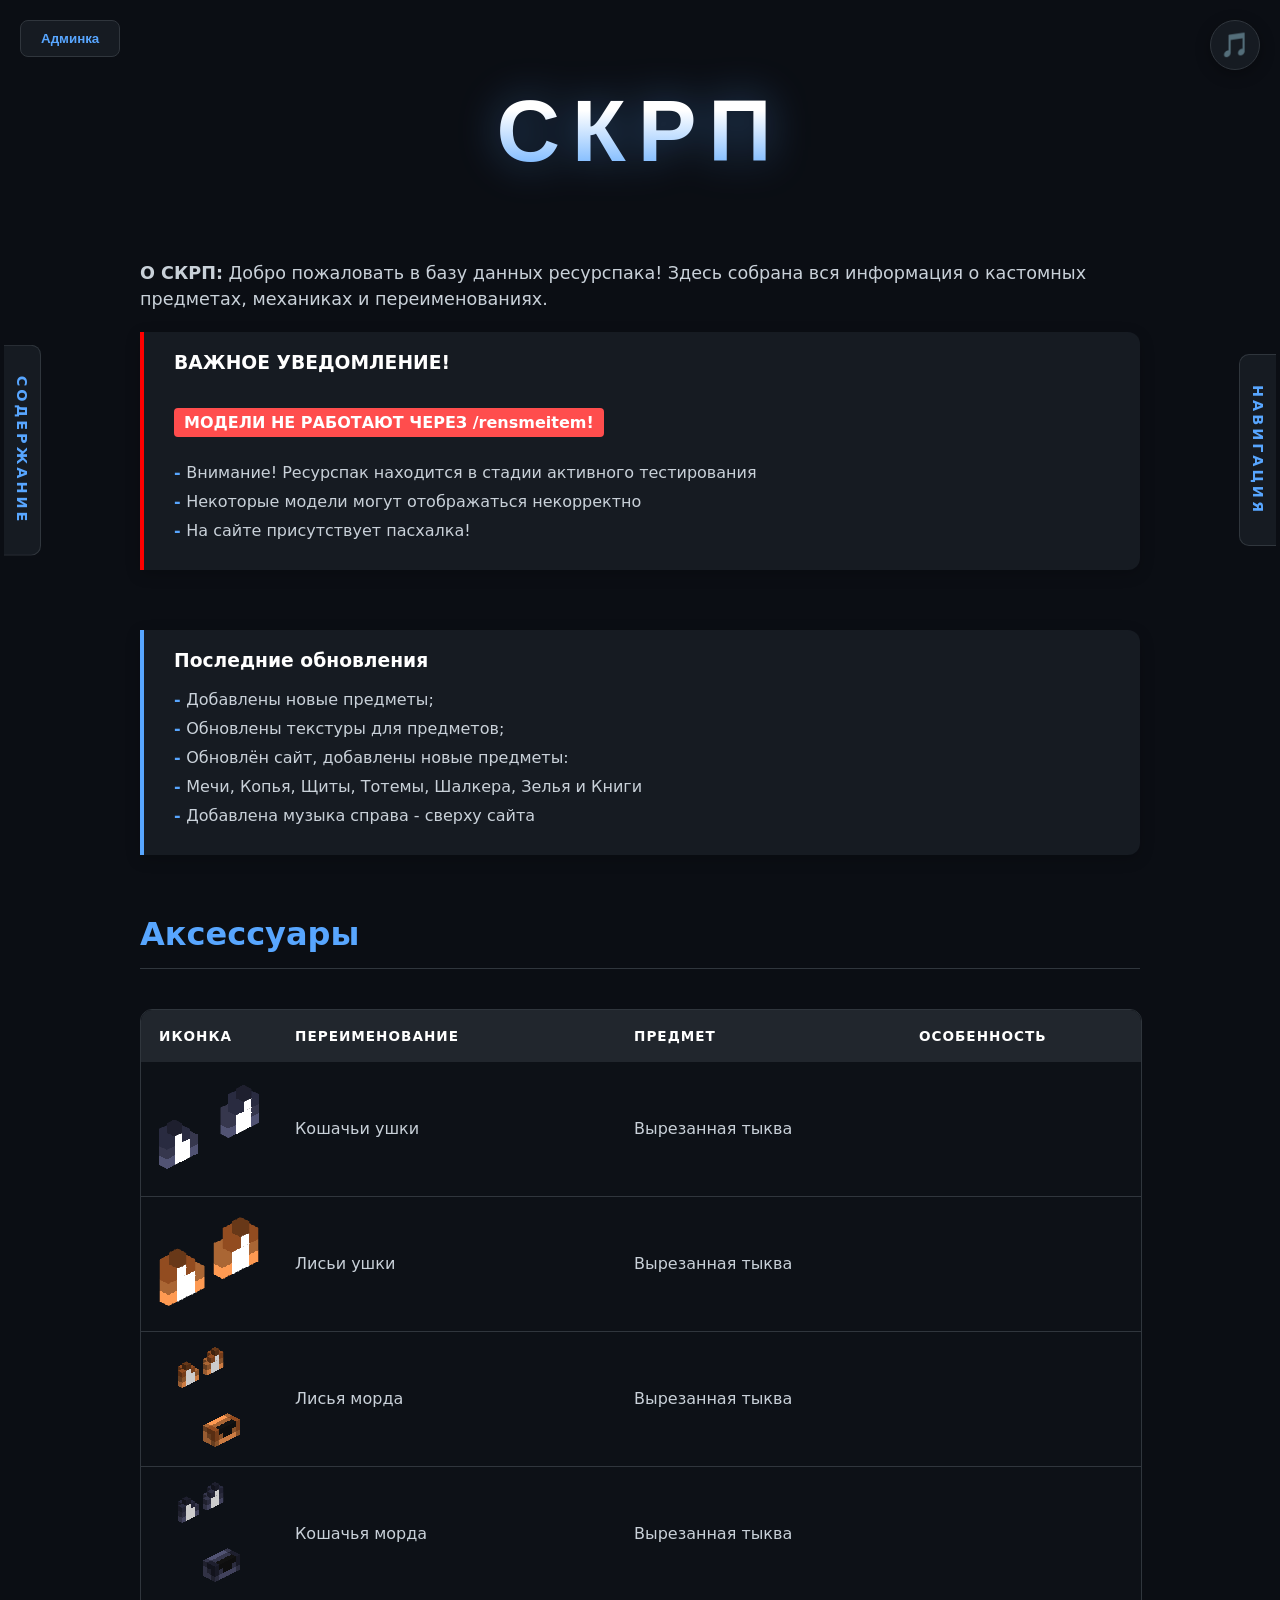
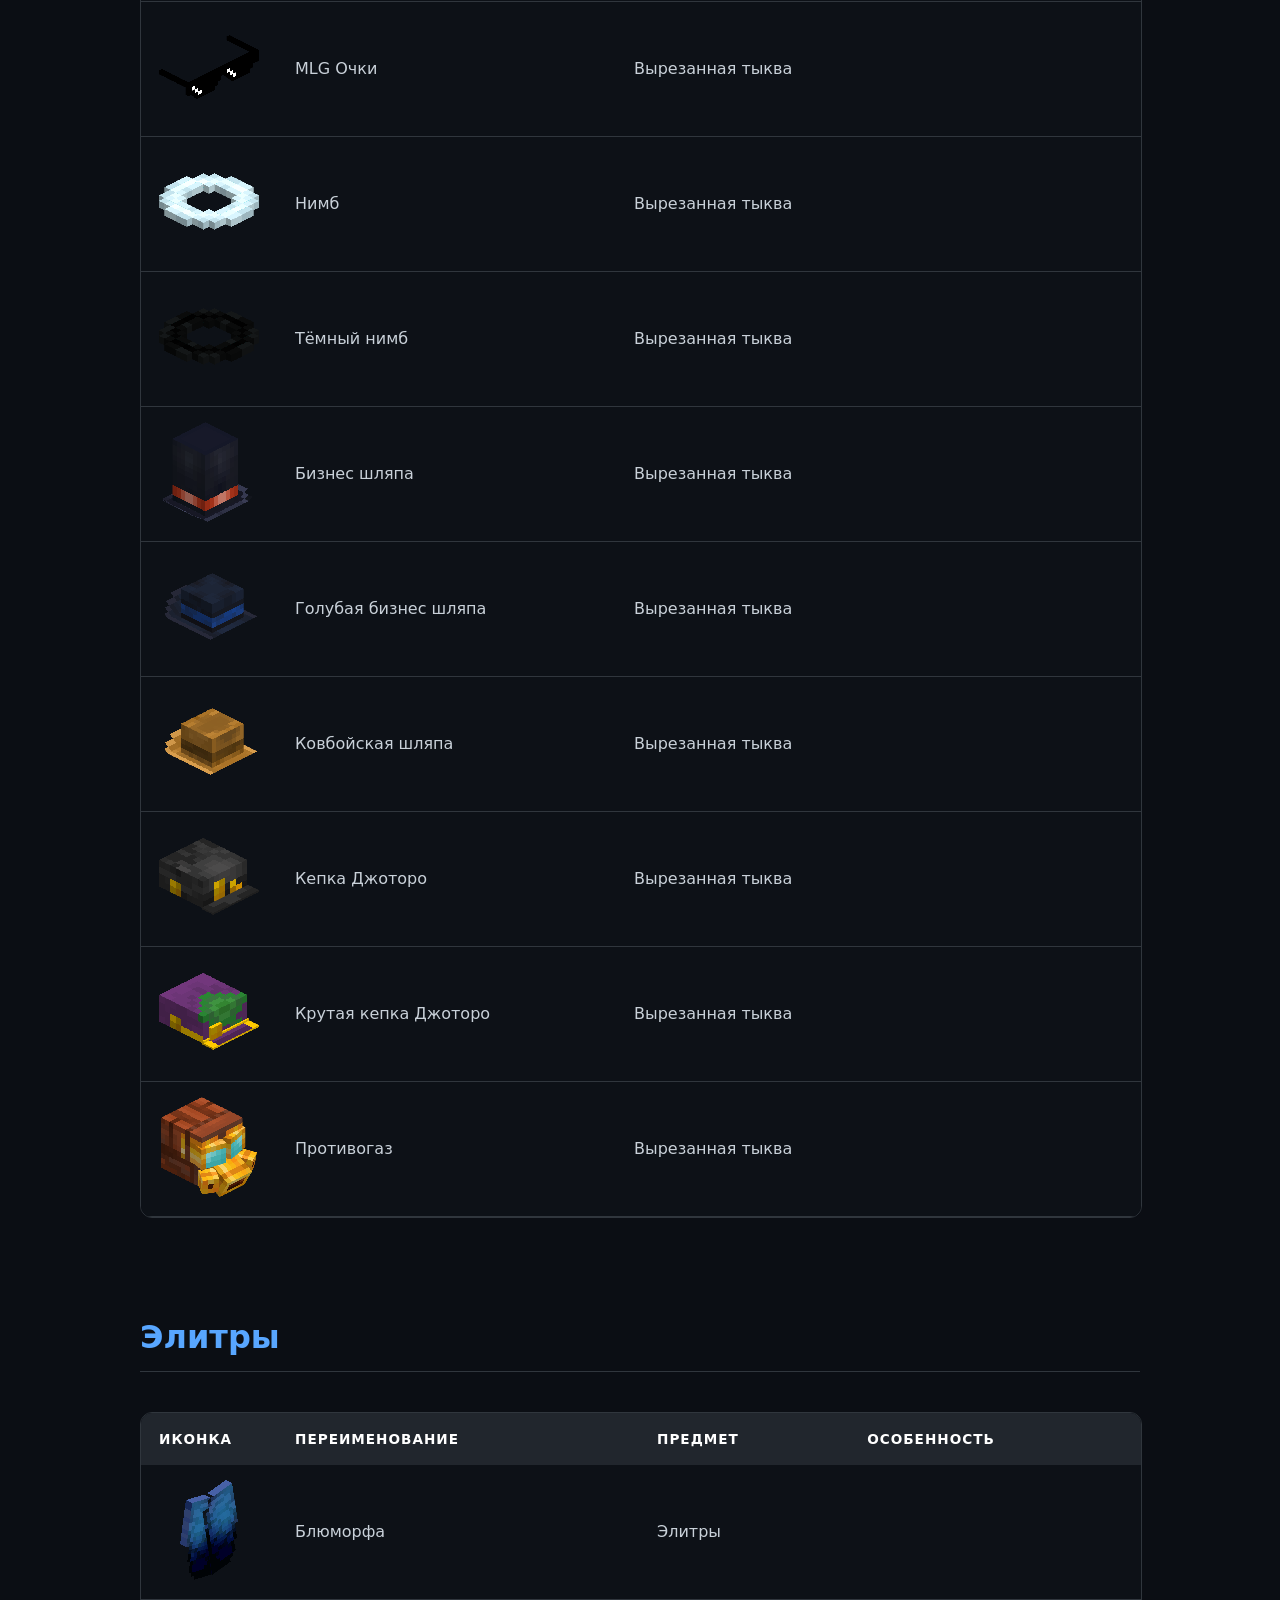
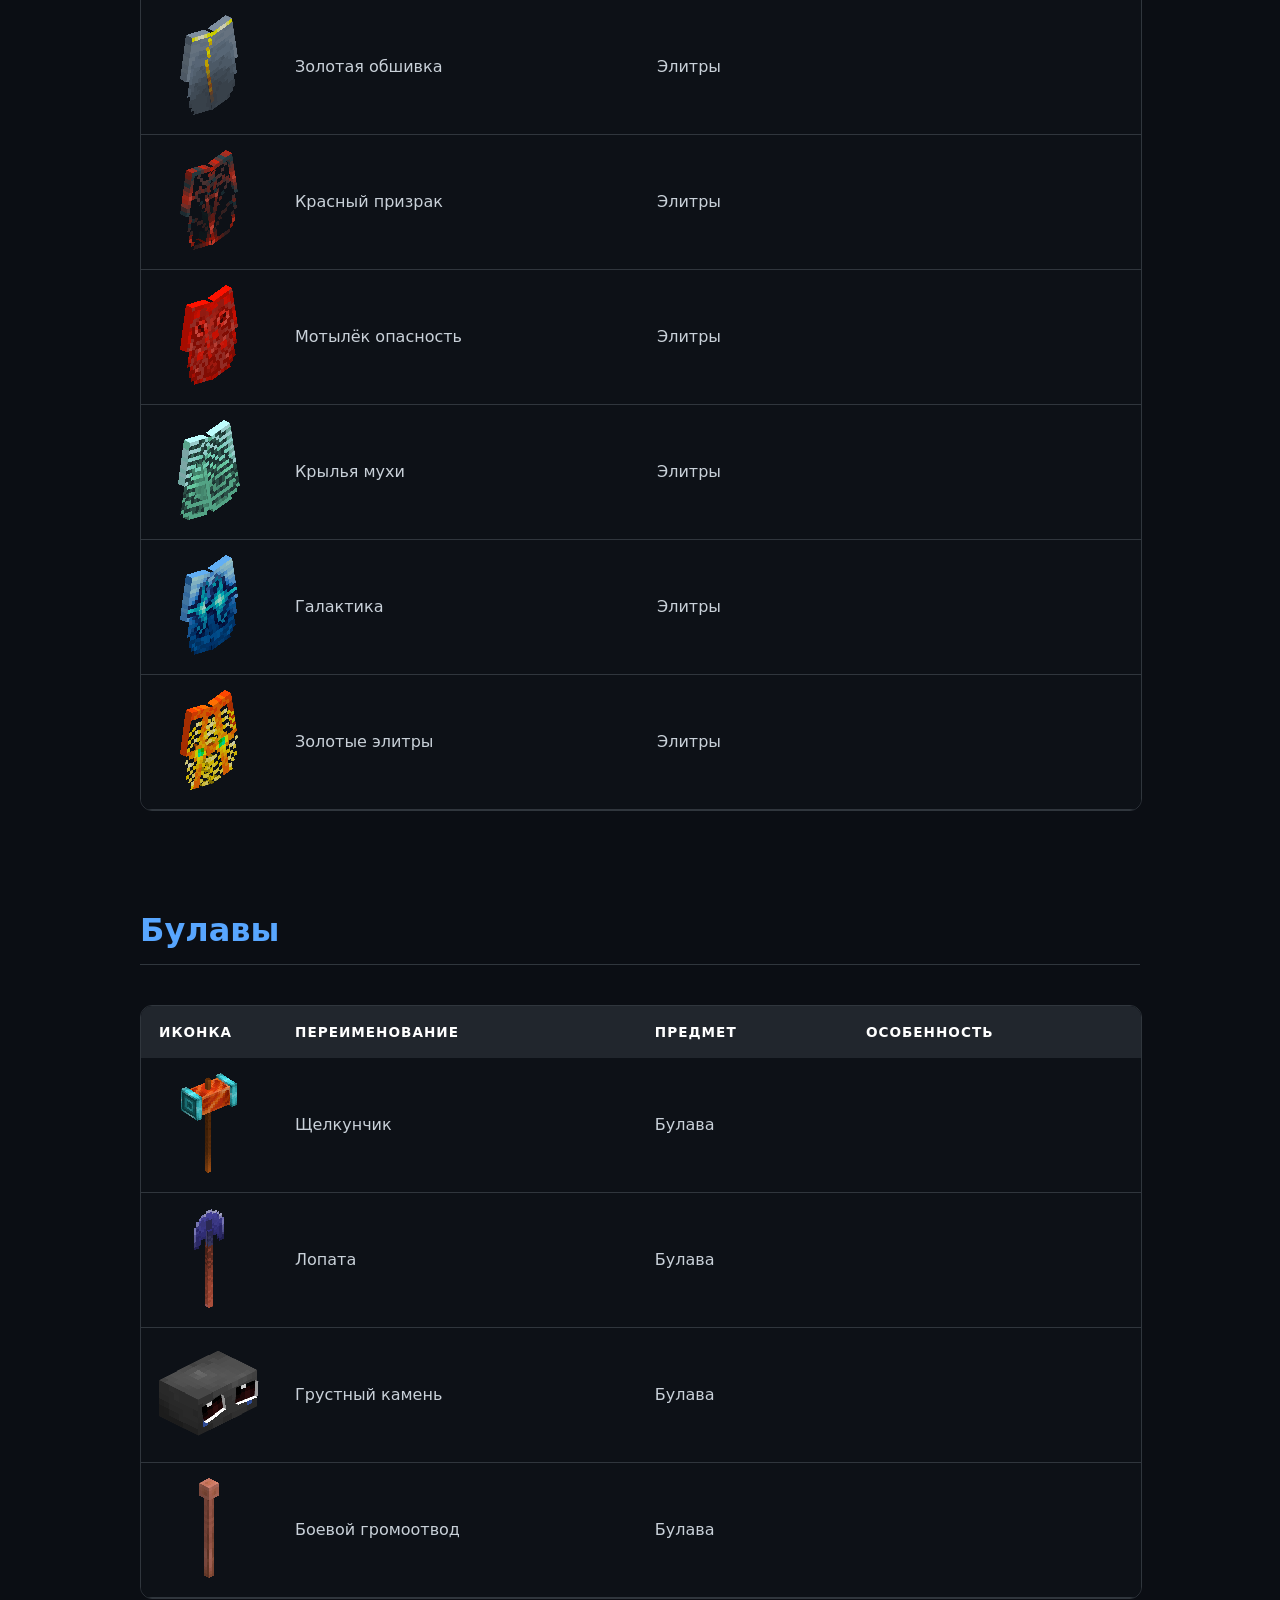
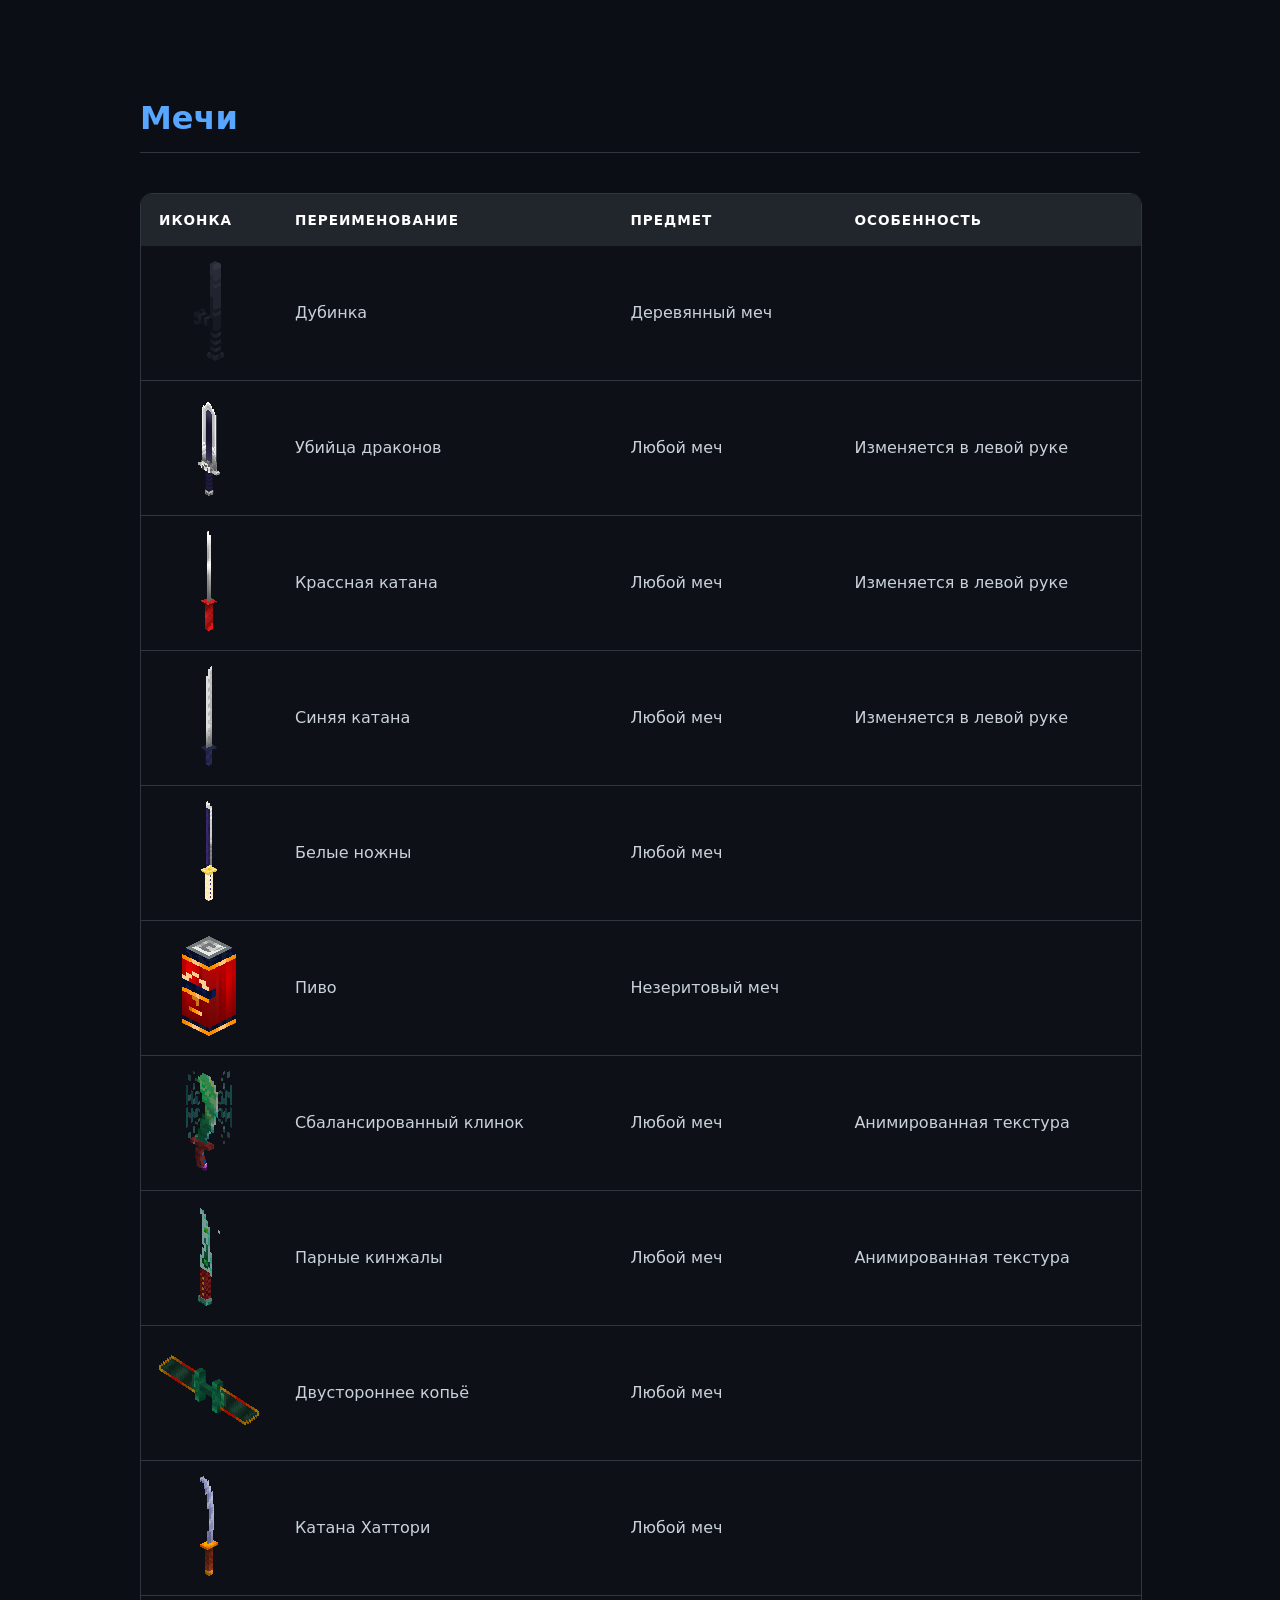
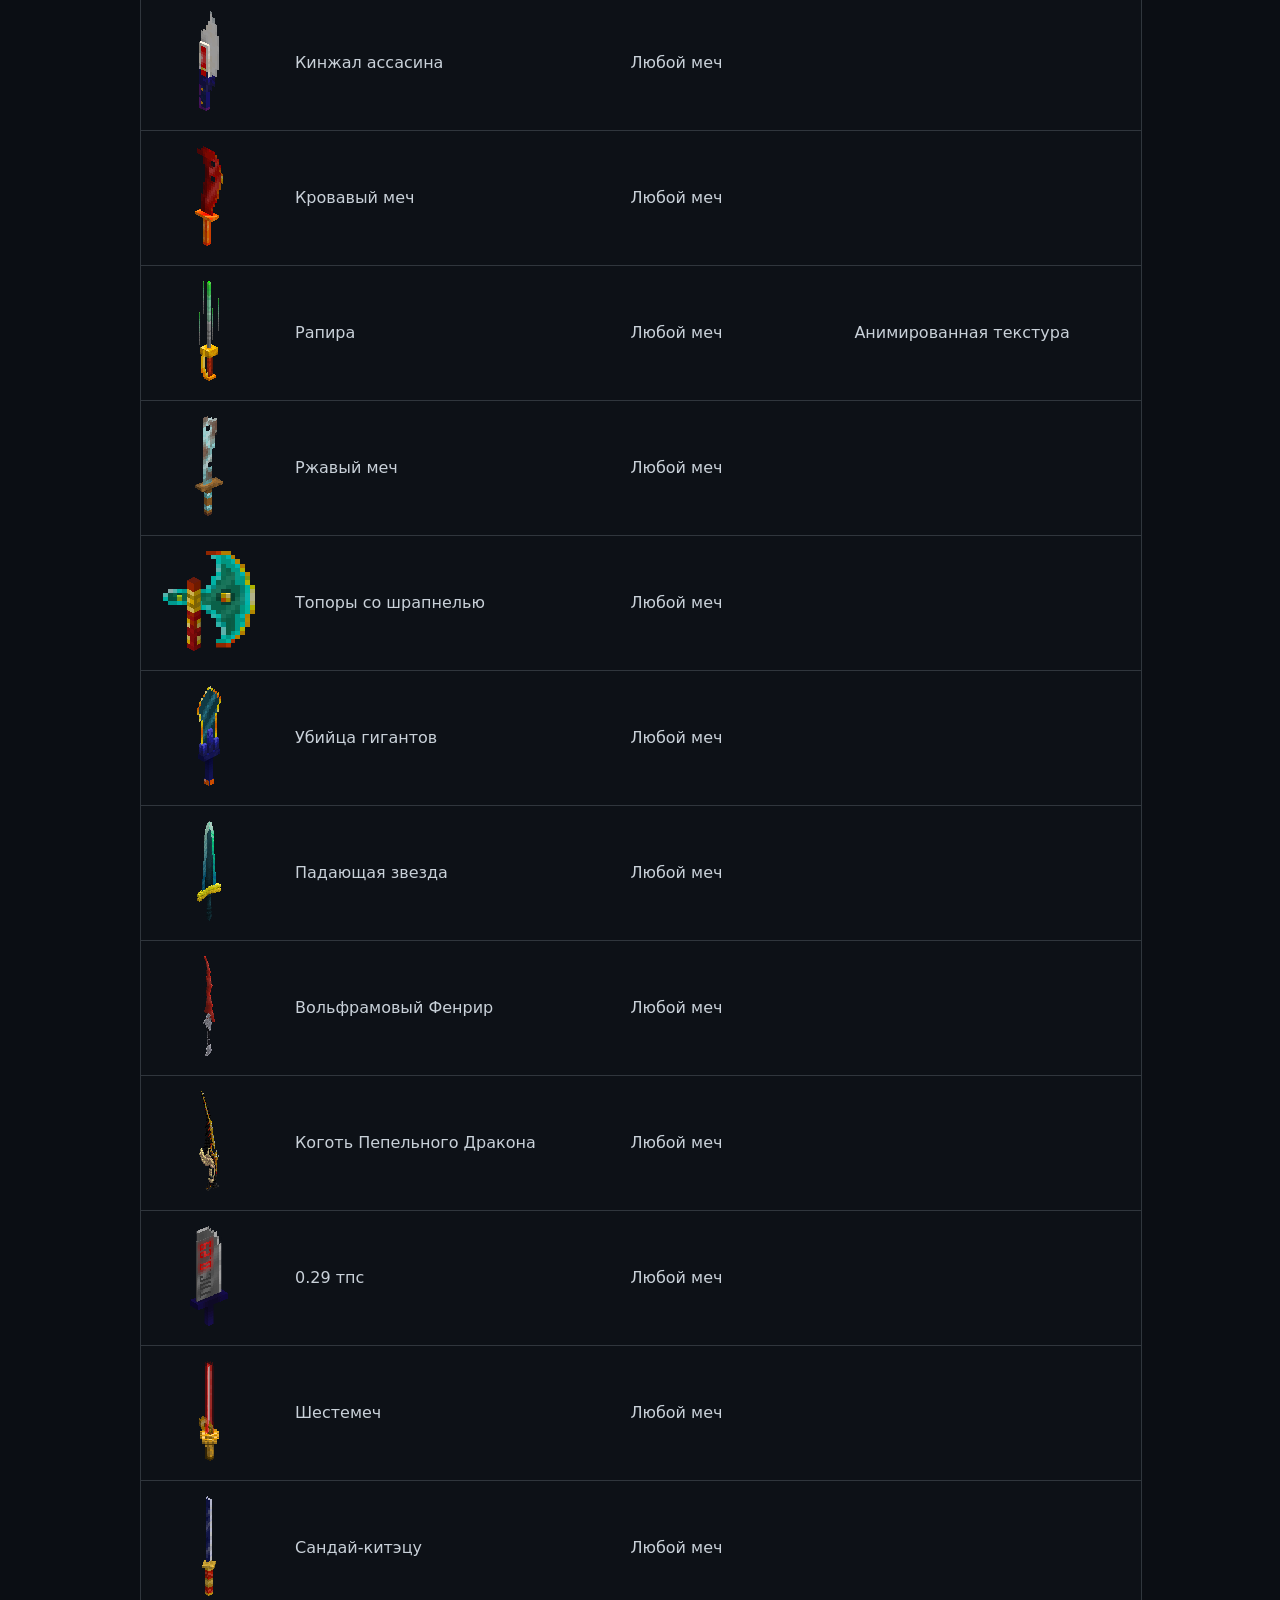
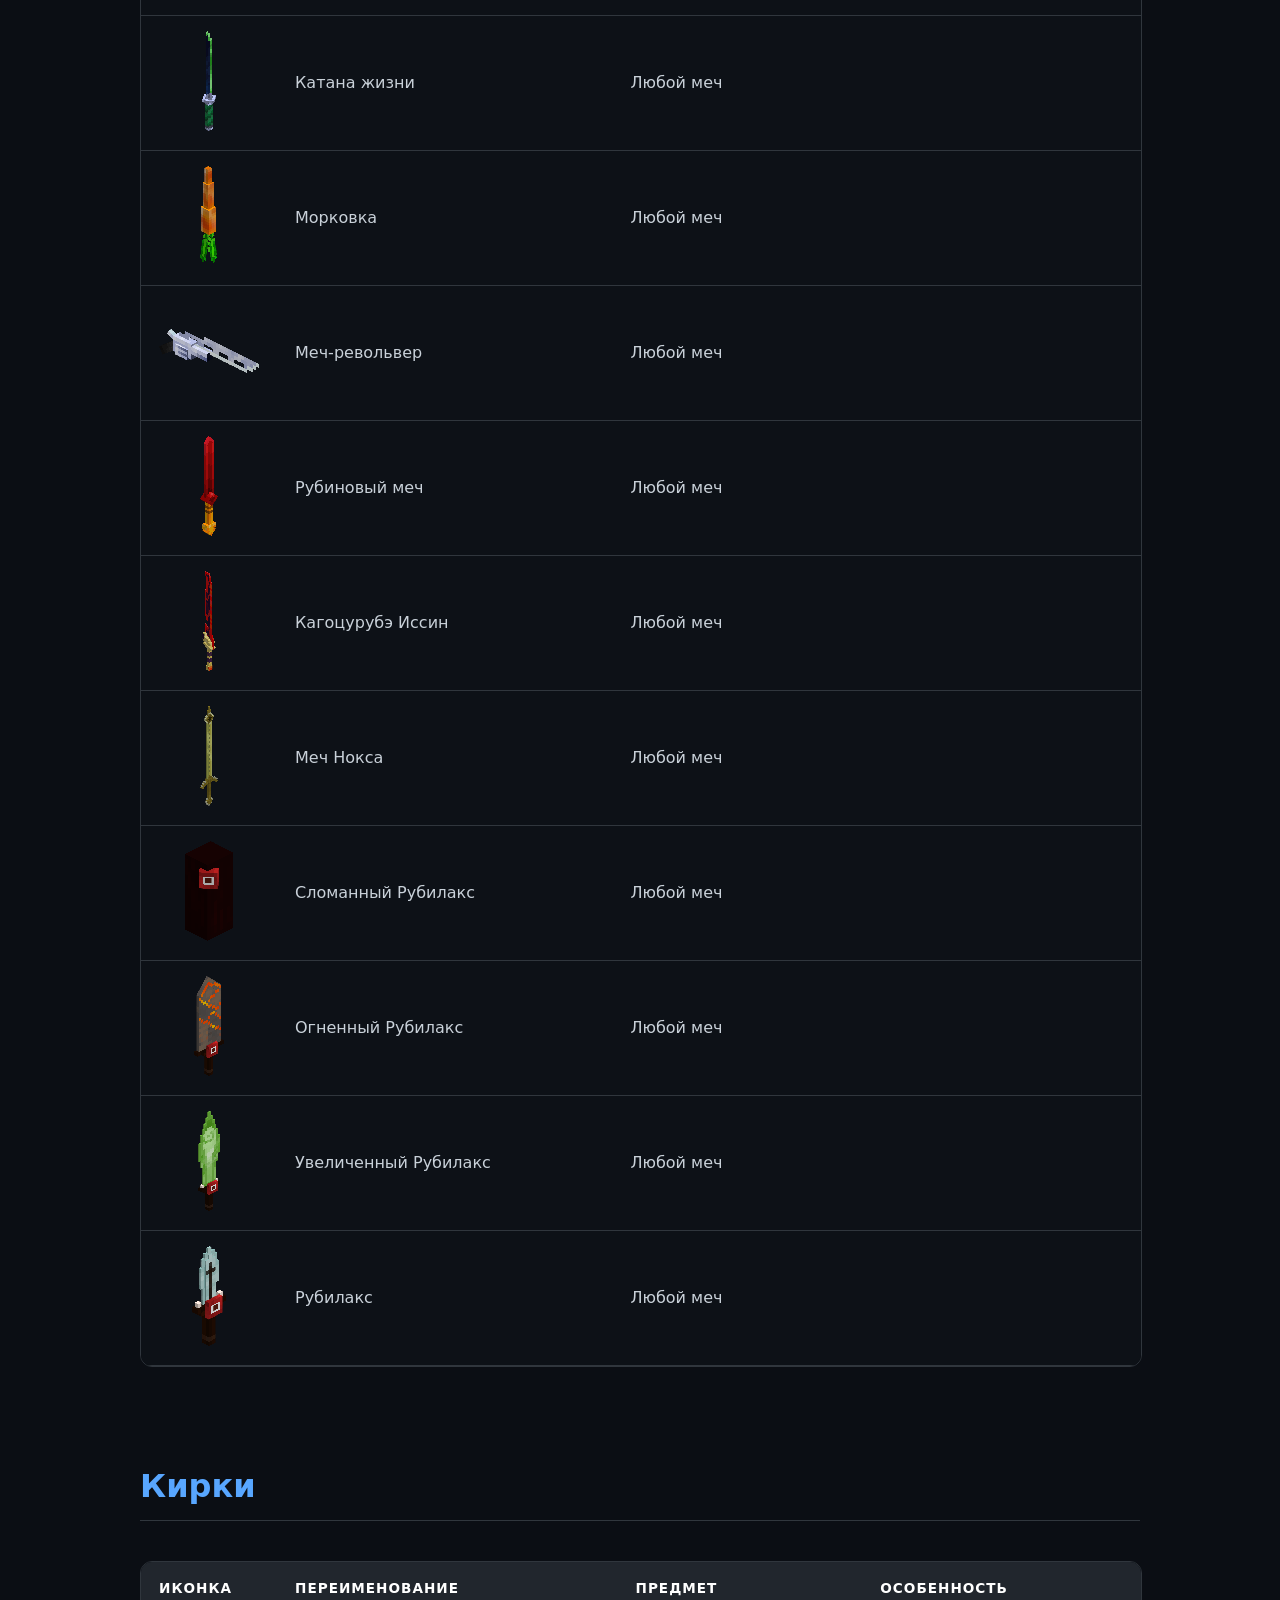
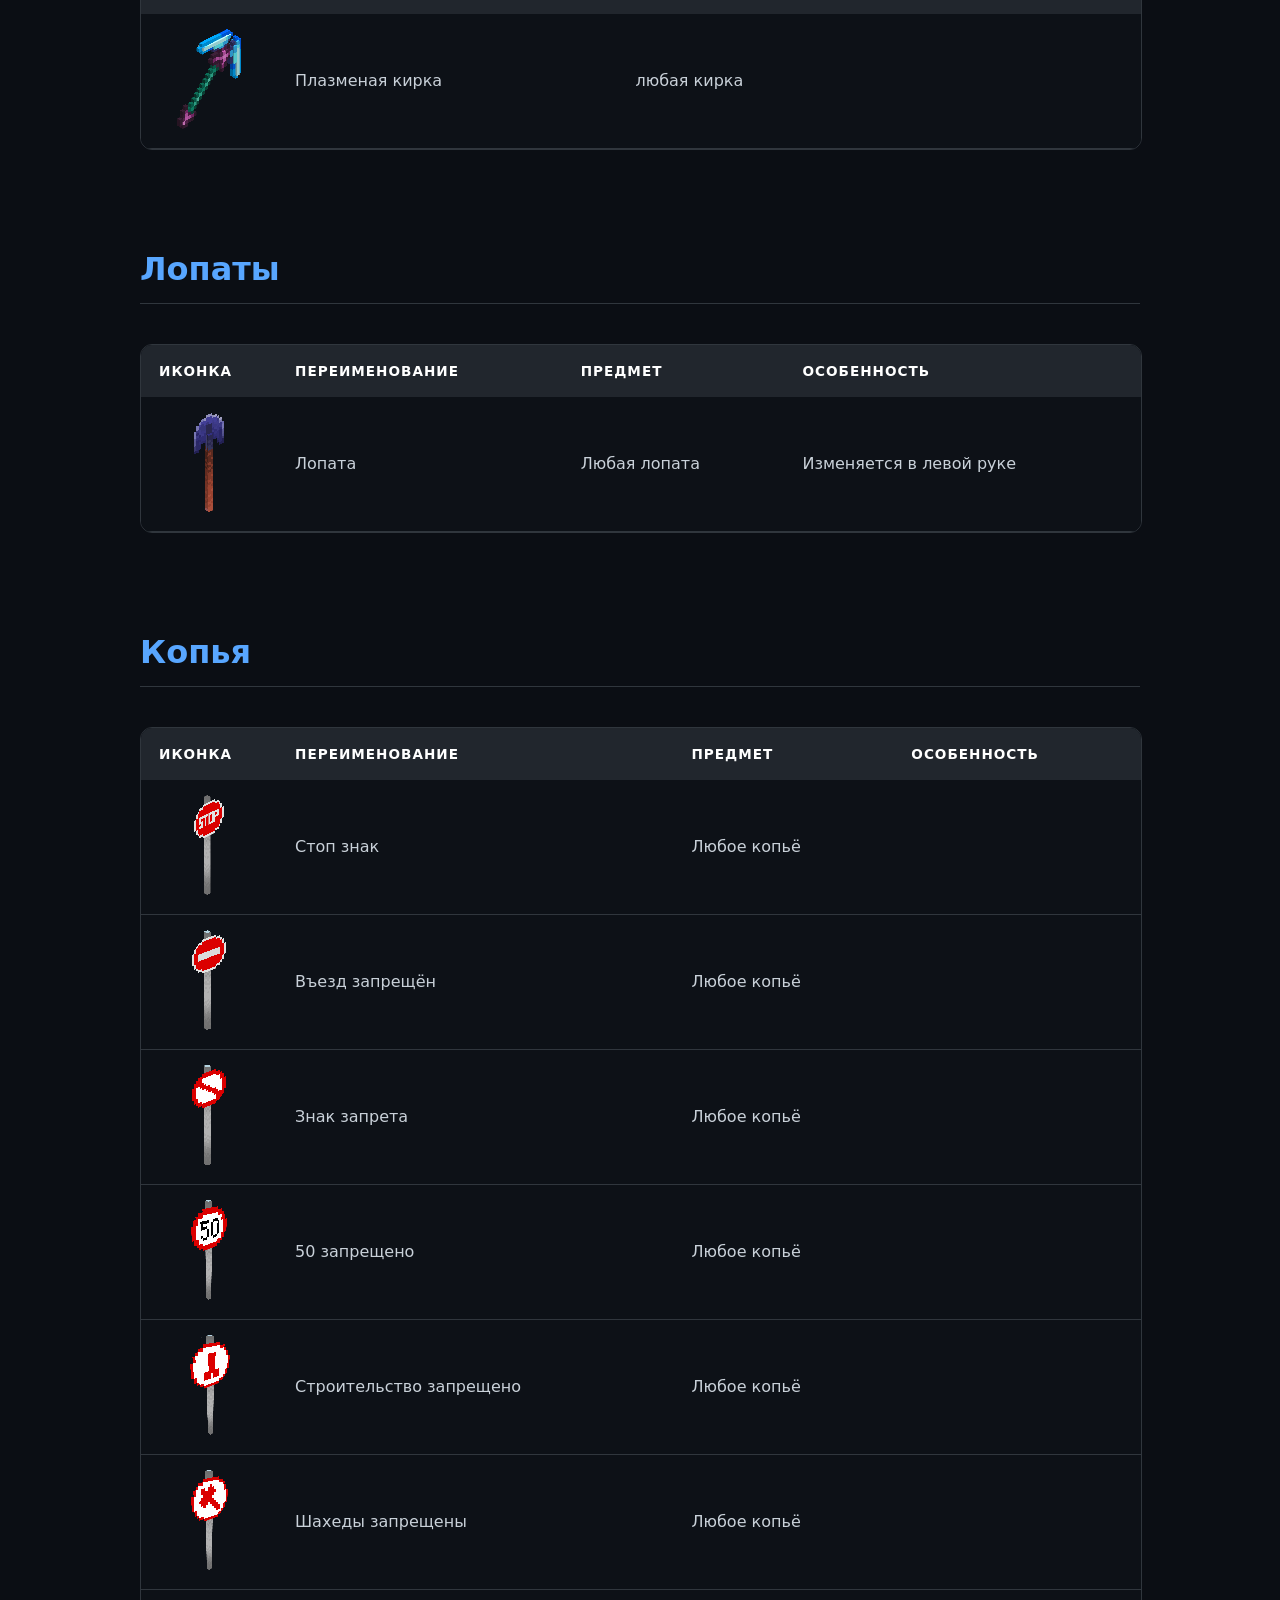
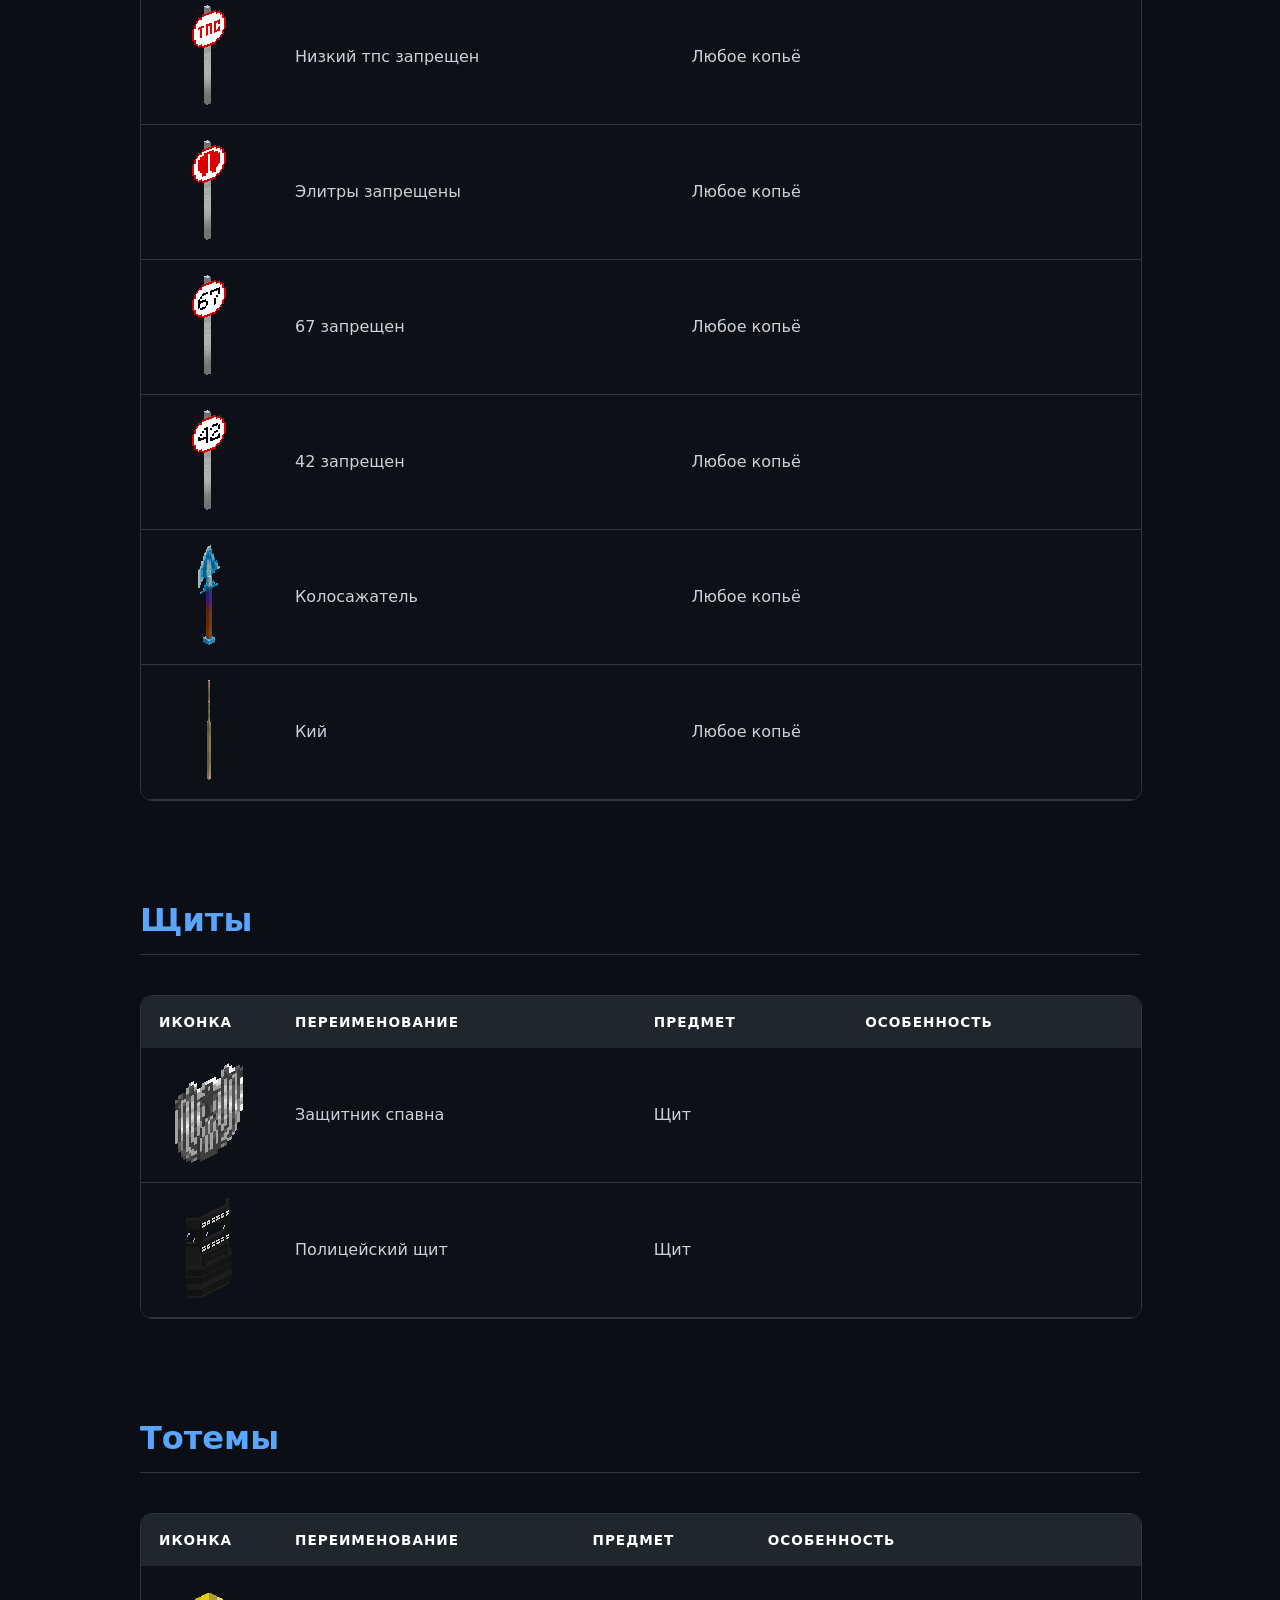
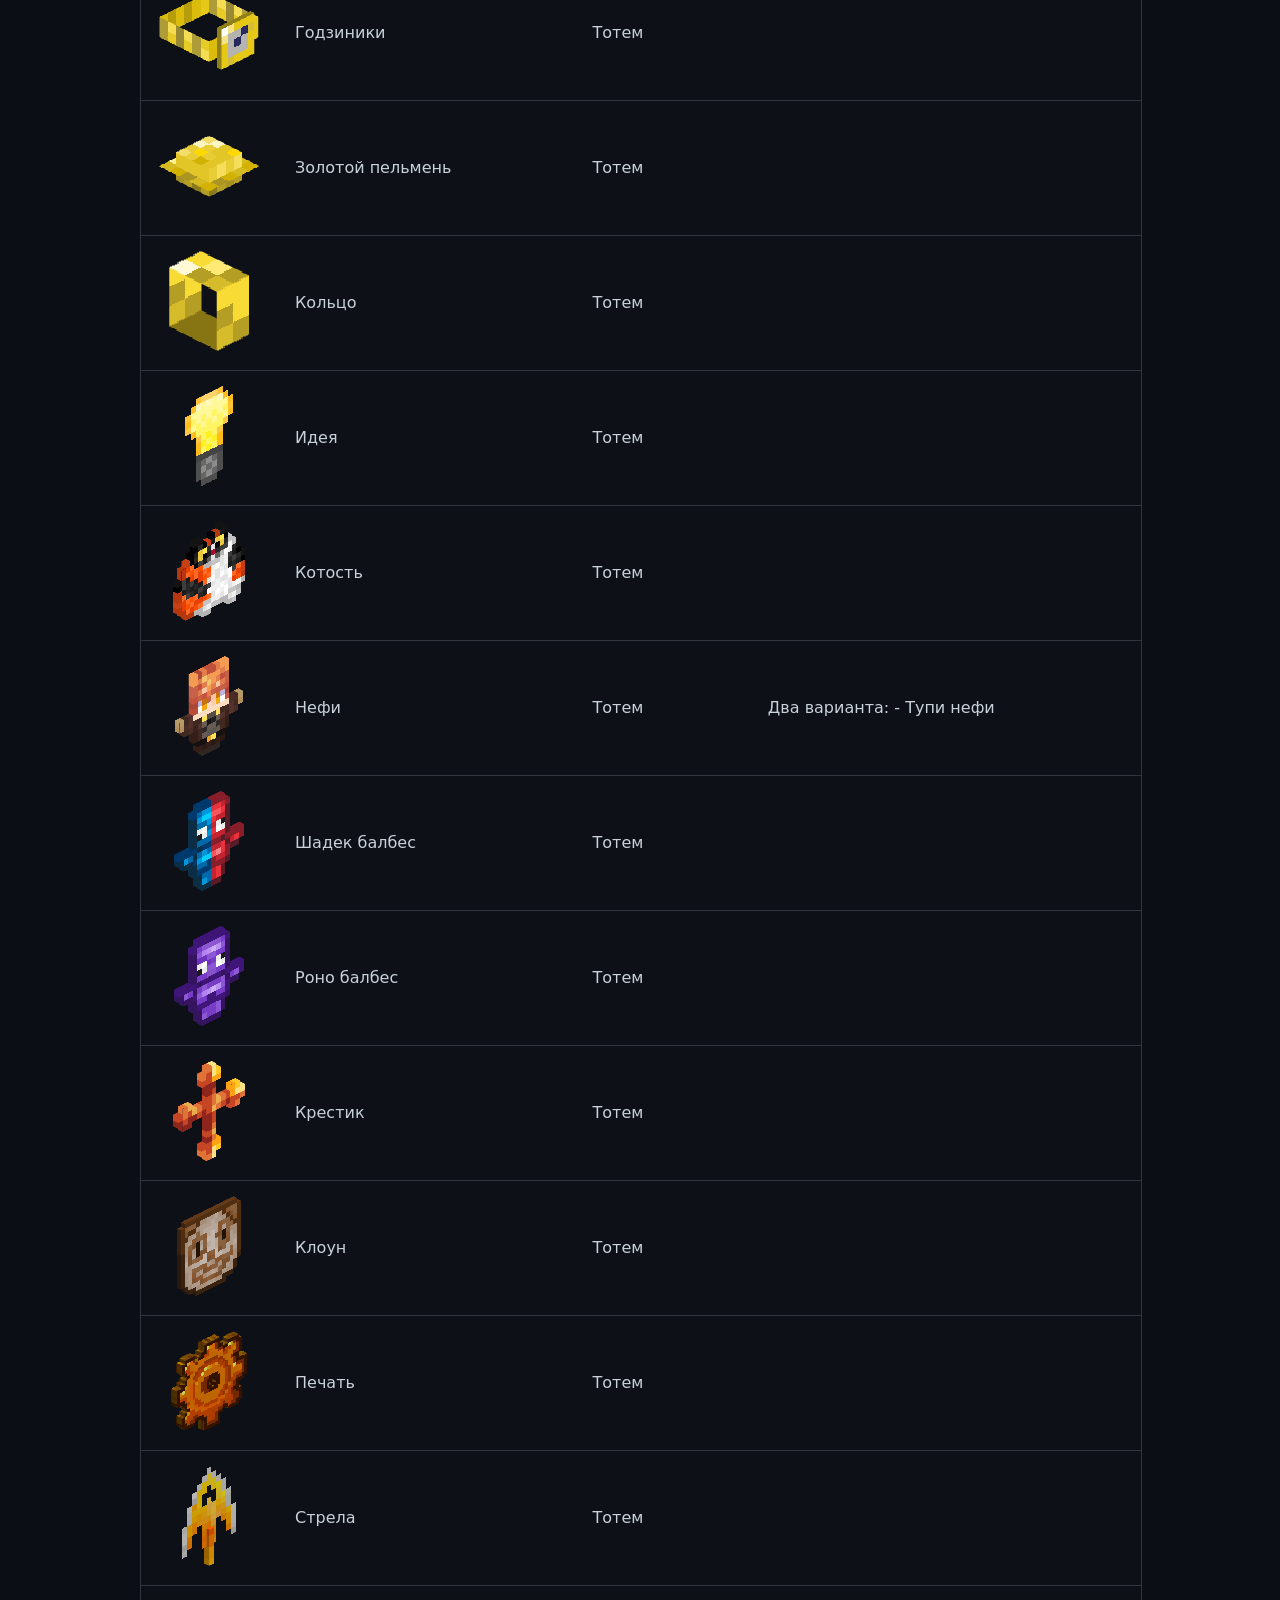
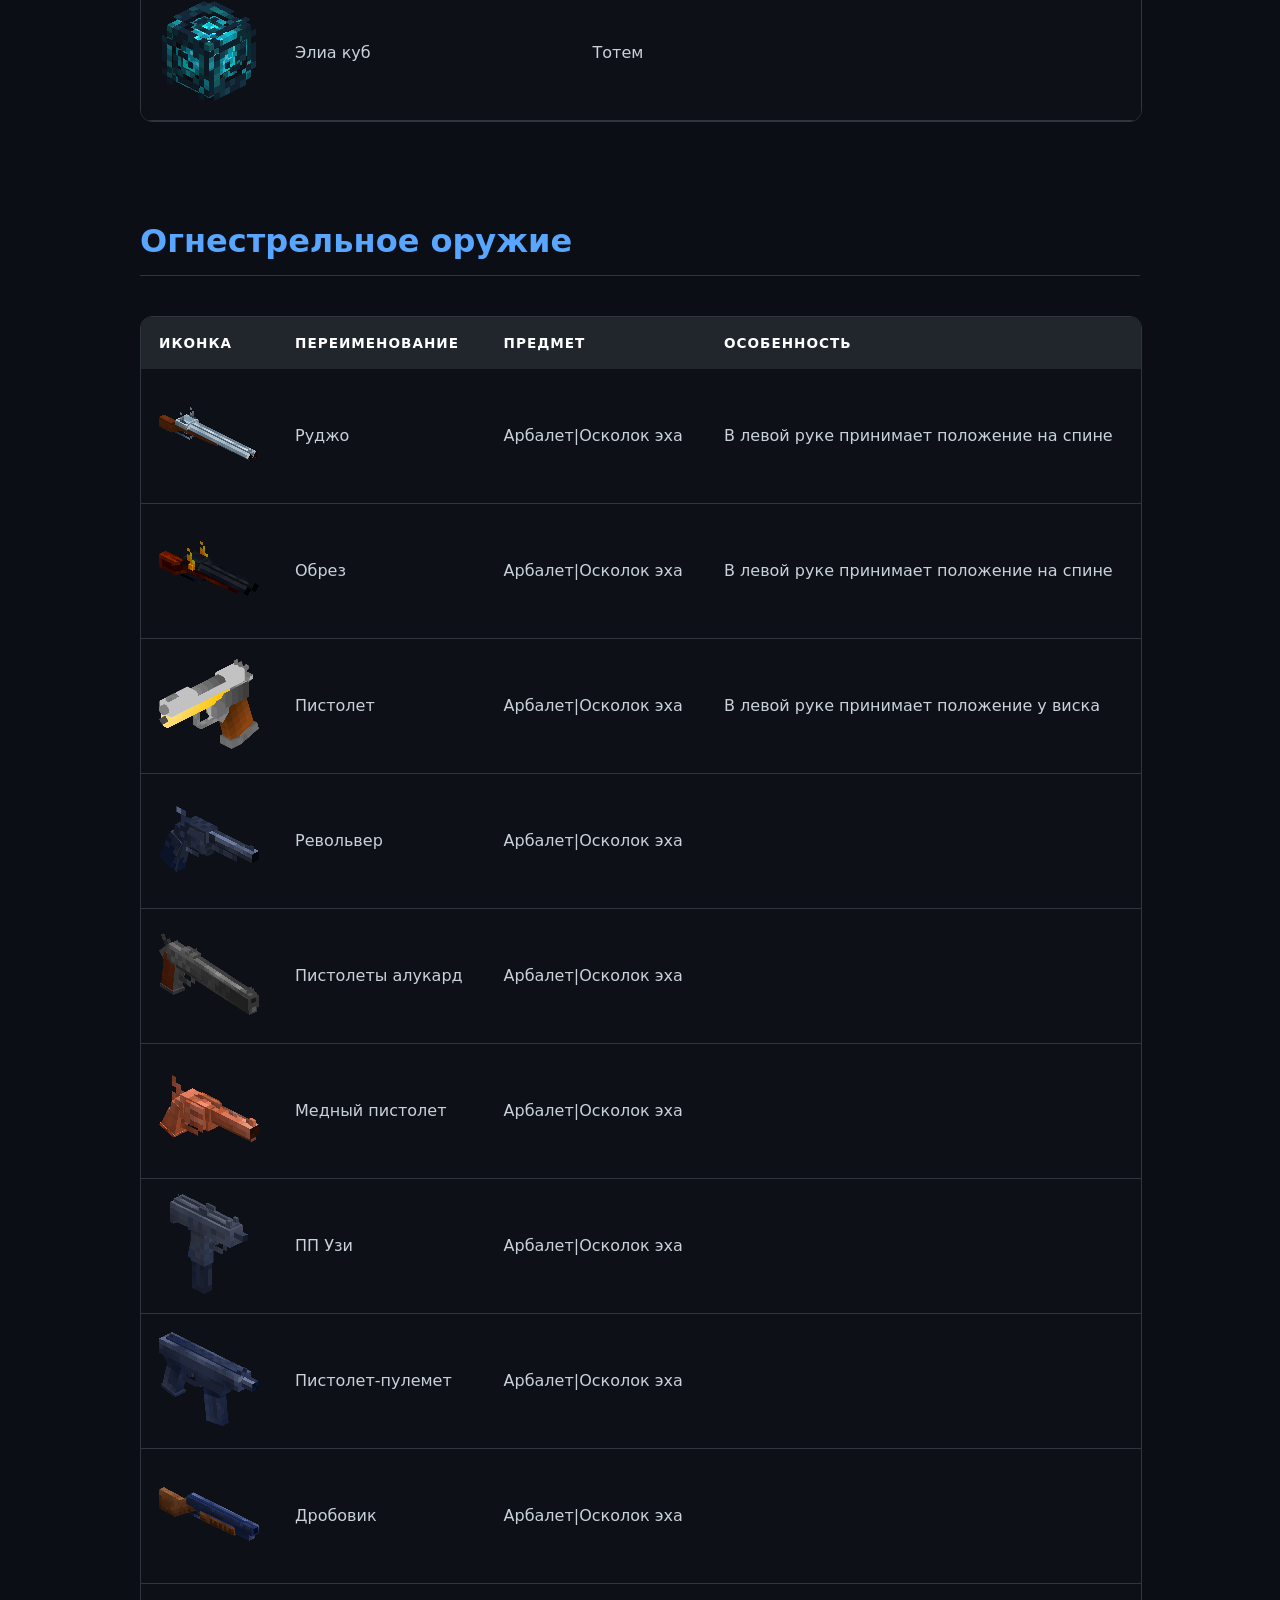
==== commit e854f1b1: "admin btn" ====
--- a/index.html
+++ b/index.html
@@ -10,7 +10,7 @@
     <canvas id="bgCanvas"></canvas>
 
     <!-- Кнопки входа/выхода -->
-    <button id="loginBtn" class="admin-entry-btn" onclick="location.href='login.html'">🔐 Панель</button>
+    <button id="loginBtn" class="admin-entry-btn" onclick="location.href='admin-panel.html'"> Админка</button>
     <button id="logoutBtn" class="admin-entry-btn" style="display: none; background: #ff4d4d; border-color: #ff4d4d; color: white;">🚪 Выйти</button>
 
     <!-- Сайдбары (правильная структура под твой CSS) -->
@@ -168,21 +168,52 @@
             }
         }
 
-        function renderSidebars() {
-            const sidebarContent = document.getElementById('sidebarContent');
-            const navContent = document.getElementById('navContent');
-            
-            sidebarContent.innerHTML = categories.map(cat => {
-                const id = cat.toLowerCase().replace(/\s+/g, '-');
-                const count = allModels.filter(m => m.category === cat).length;
-                return count > 0 ? `<li><a href="#${id}">${cat} (${count})</a></li>` : '';
-            }).join('');
-
-            navContent.innerHTML = categories.map(cat => {
-                const id = cat.toLowerCase().replace(/\s+/g, '-');
-                return `<li><a href="#${id}">${cat}</a></li>`;
-            }).join('');
-        }
+		function renderSidebars() {
+			const sidebarContent = document.getElementById('sidebarContent');
+			const navContent = document.getElementById('navContent');
+			
+			// Эмодзи для категорий
+			const emojis = {
+				'Аксессуары': '🎭',
+				'Элитры': '🦋',
+				'Булавы': '🔨',
+				'Мечи': '⚔️',
+				'Кирки': '⛏️',
+				'Лопаты': '🪣',
+				'Копья': '🔱',
+				'Щиты': '🛡️',
+				'Тотемы': '',
+				'Огнестрельное оружие': '🔫',
+				'Стрелы': '🏹',
+				'Шалкера': '📦',
+				'Декор': '🎨',
+				'Стойки для брони': '👤',
+				'Еда': '🍔',
+				'Зелья': '🧪',
+				'Книги': '📚',
+				'Игры': '🎲',
+				'Прочее': '📌'
+			};
+			
+			// Левая панель - Содержание (с эмодзи)
+			let leftHTML = '';
+			categories.forEach(cat => {
+				const count = allModels.filter(m => m.category === cat).length;
+				if (count > 0) {
+					const id = cat.toLowerCase().replace(/\s+/g, '-');
+					const emoji = emojis[cat] || '📄';
+					leftHTML += `<li><a href="#${id}">${emoji} ${cat}</a></li>`;
+				}
+			});
+			sidebarContent.innerHTML = leftHTML;
+
+			// Правая панель - Навигация
+			navContent.innerHTML = `
+				<li><a href="#аксессуары">⬆️ Наверх</a></li>
+				<li><a href="https://github.com/MaximLapkin/SleepCraftResourcepack" target="_blank">📥 GitHub</a></li>
+				<li><a href="admin-panel.html">🔐 Админка</a></li>
+			`;
+		}
 
         // === ПРОВЕРКА АДМИНА ===
         const isAdmin = localStorage.getItem('adminLoggedIn') === 'true';
--- a/style.css
+++ b/style.css
@@ -440,4 +440,24 @@
             .sidebar { width: 200px; }
             .creepy-text { font-size: 10vw; } 
         }
+		
+		.admin-entry-btn {
+			position: fixed;
+			top: 20px;
+			left: 20px;
+			background: var(--surface-color);
+			border: 1px solid var(--border-color);
+			color: var(--accent);
+			padding: 10px 20px;
+			border-radius: 8px;
+			cursor: pointer;
+			font-weight: bold;
+			z-index: 1100;
+			transition: 0.3s;
+		}
+		.admin-entry-btn:hover {
+			border-color: var(--accent);
+			transform: scale(1.05);
+		}
+		
 	}
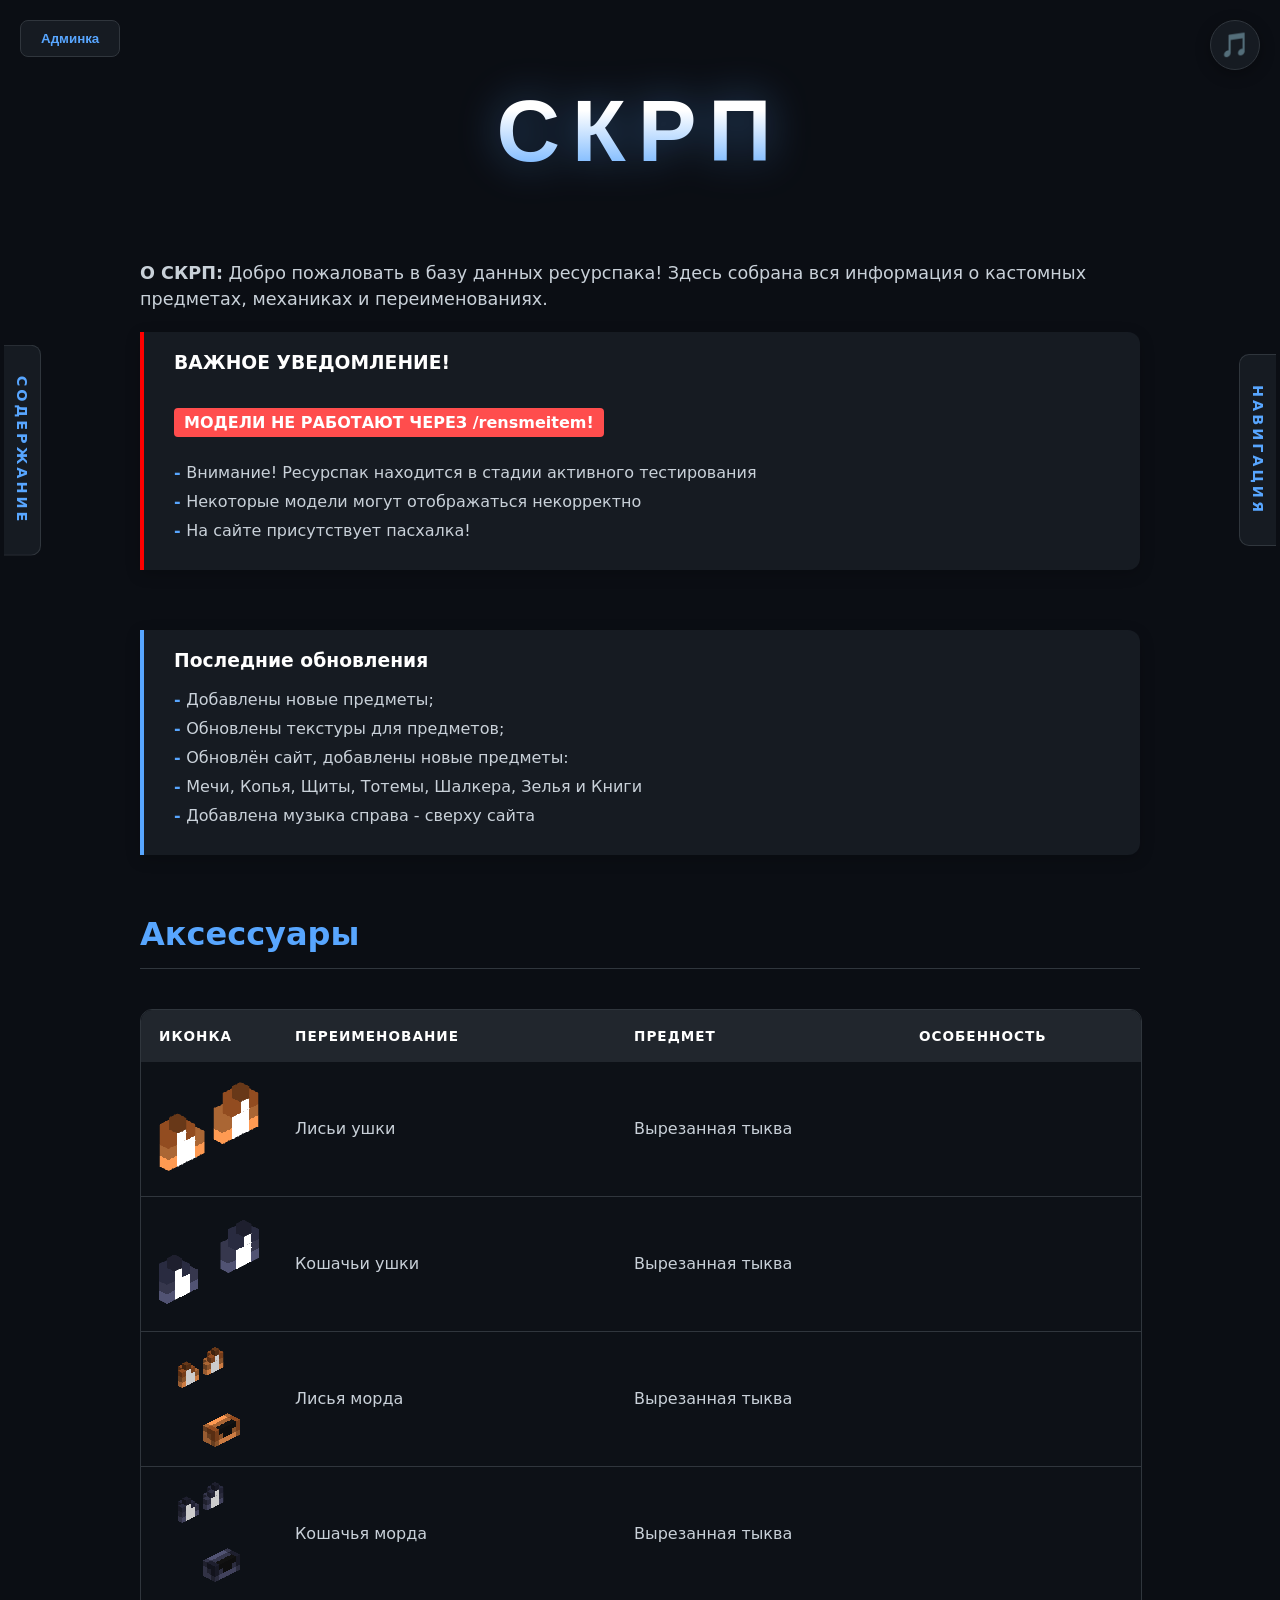
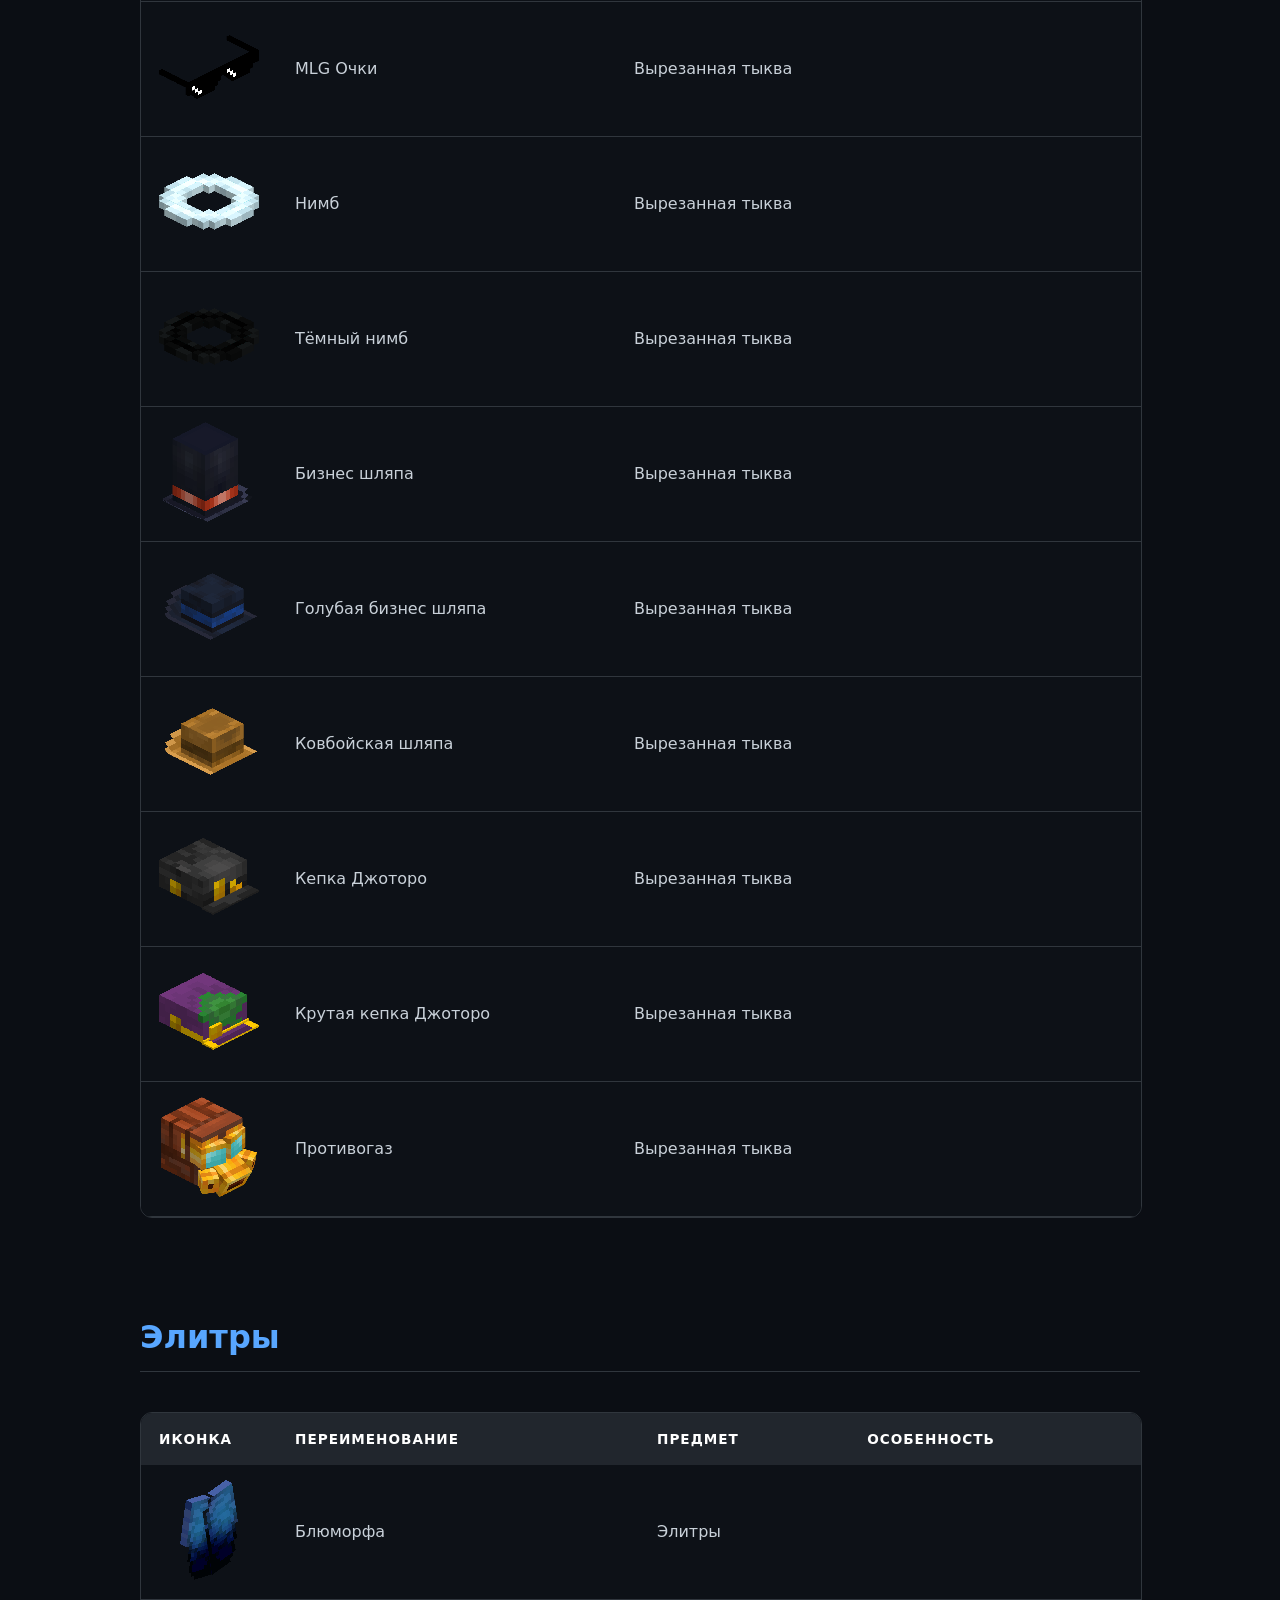
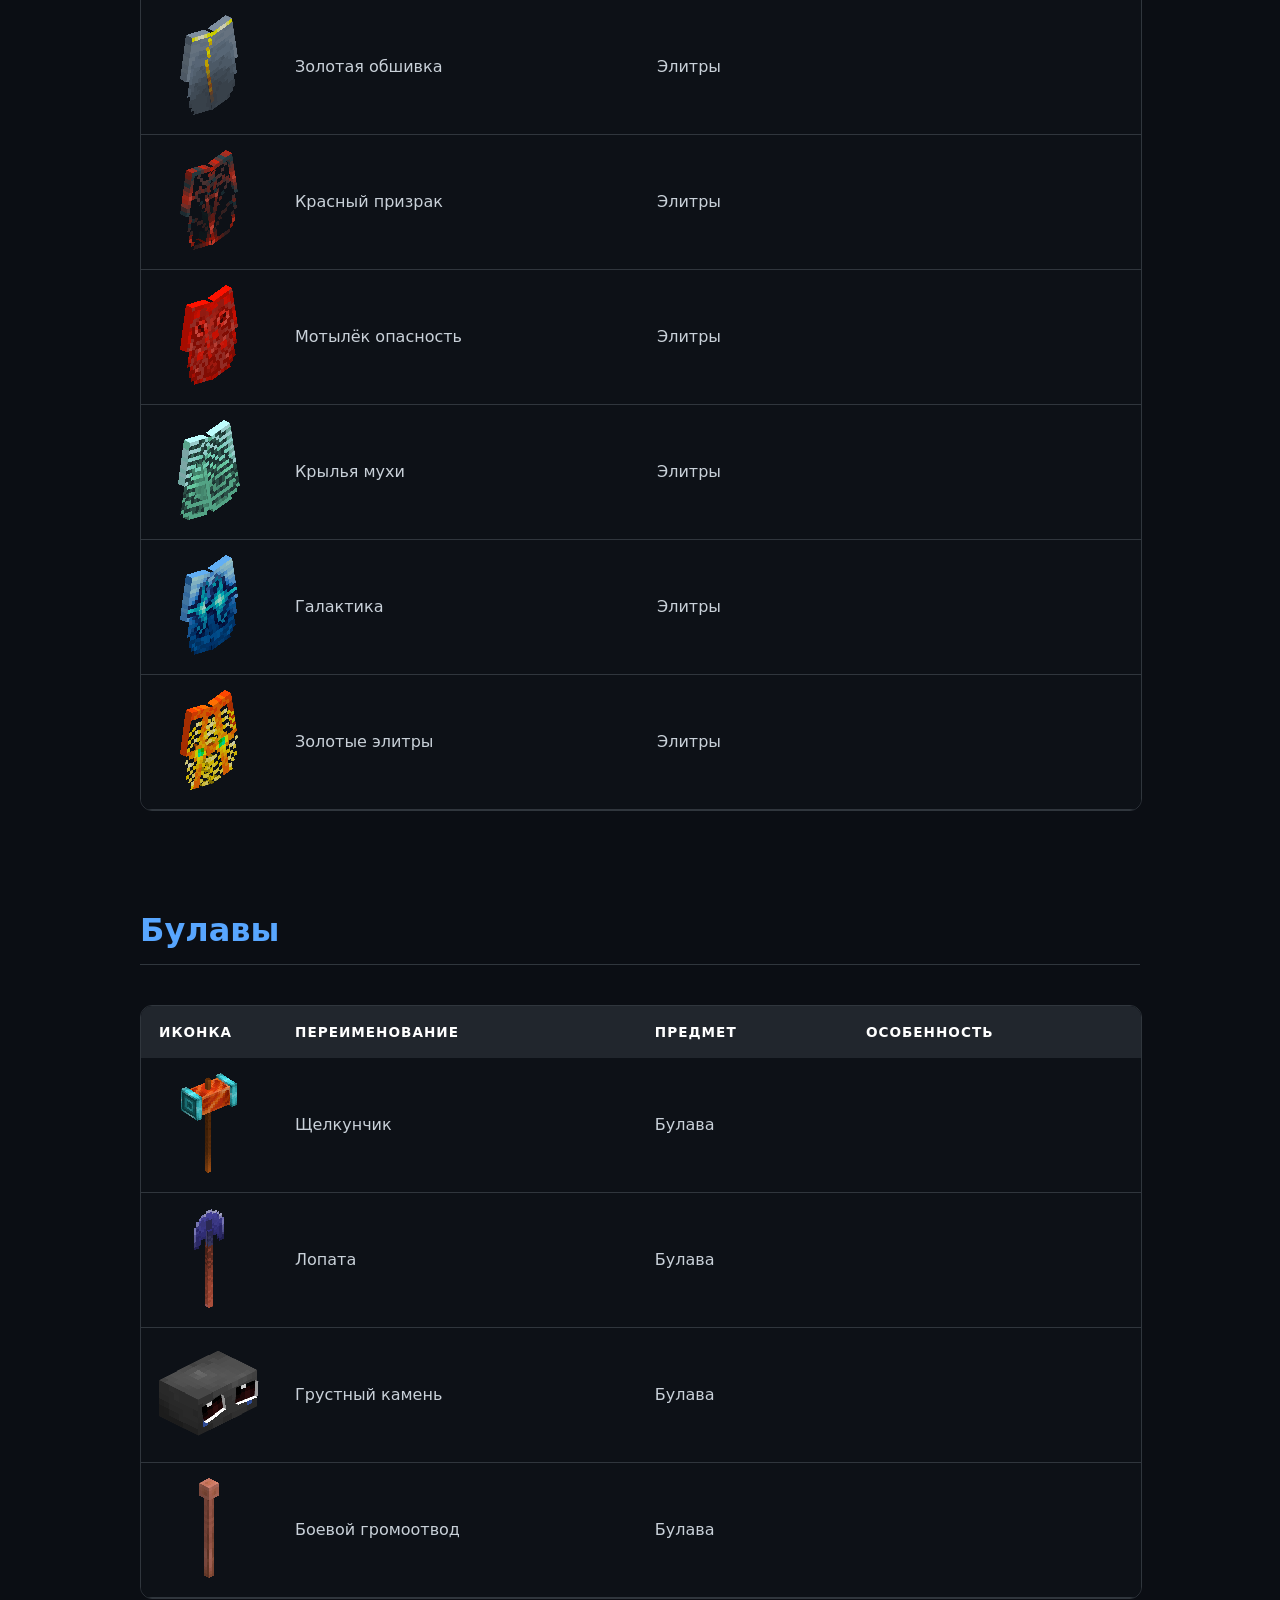
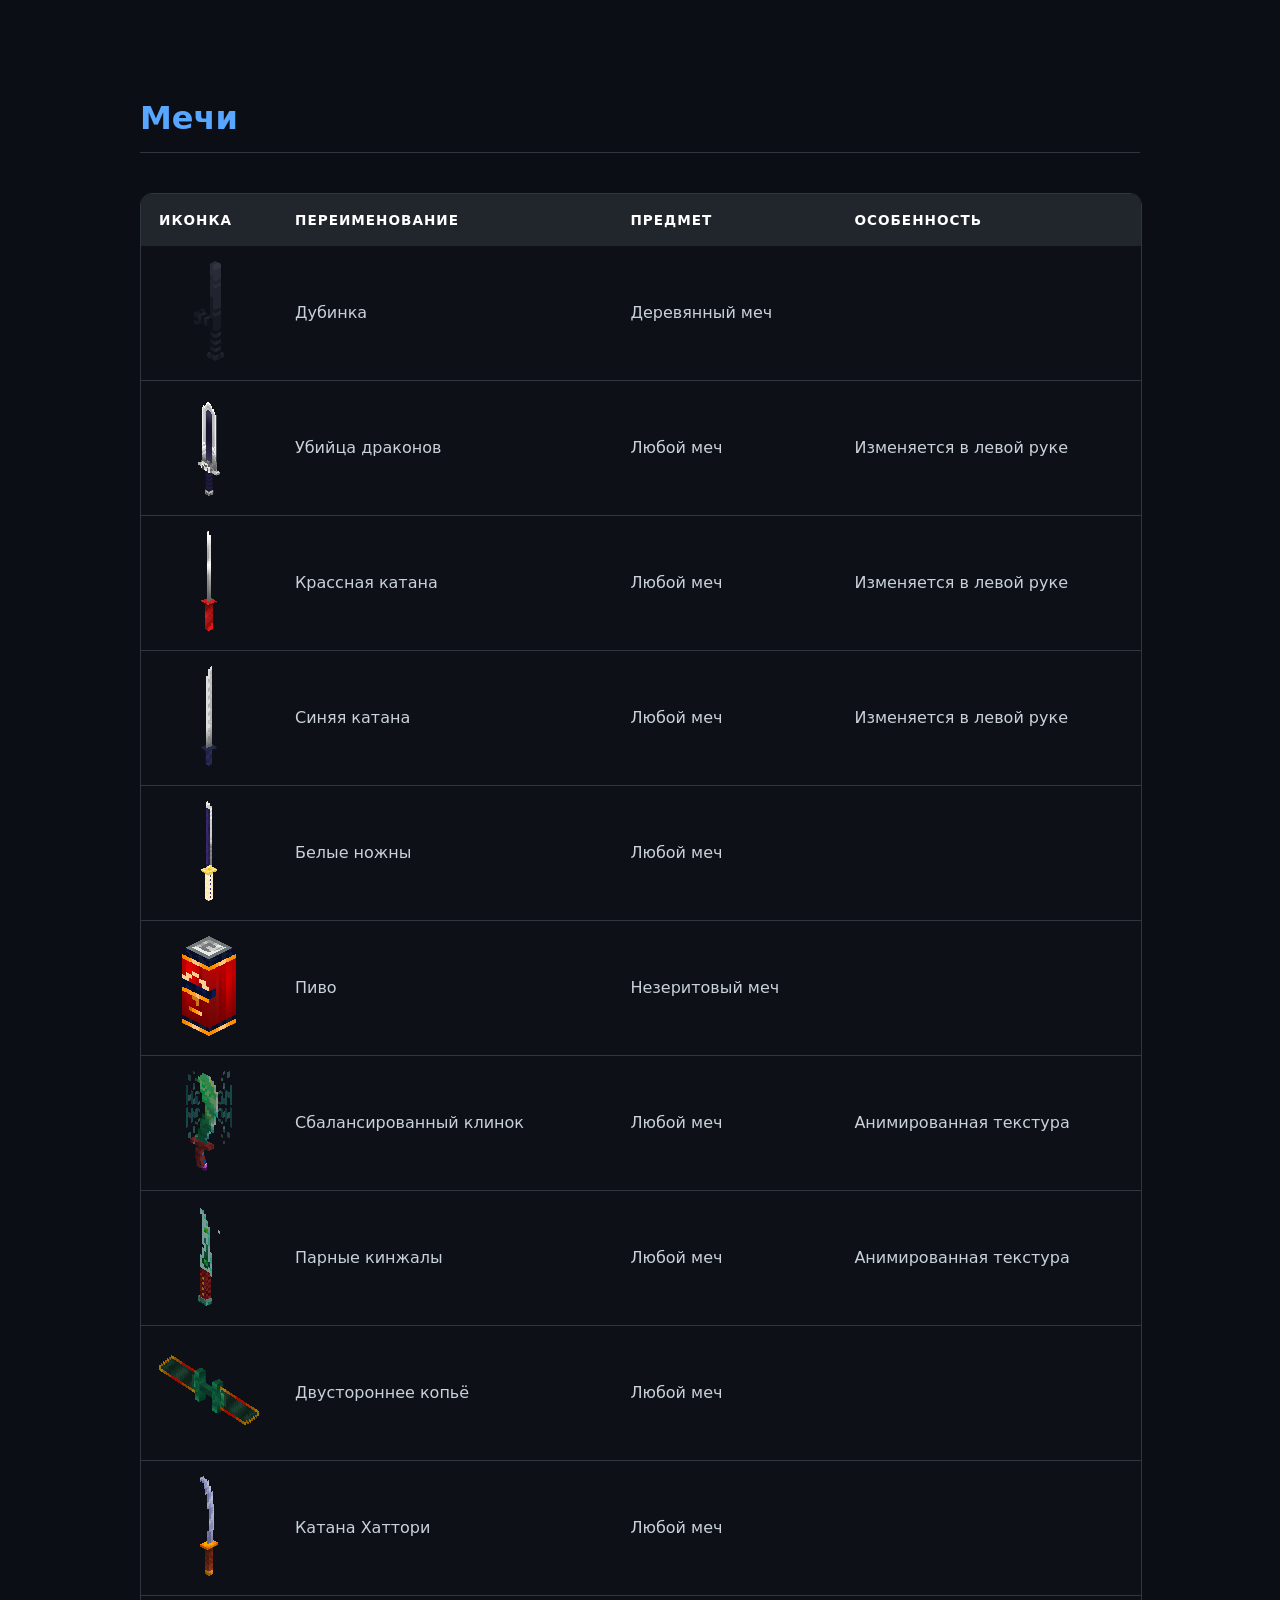
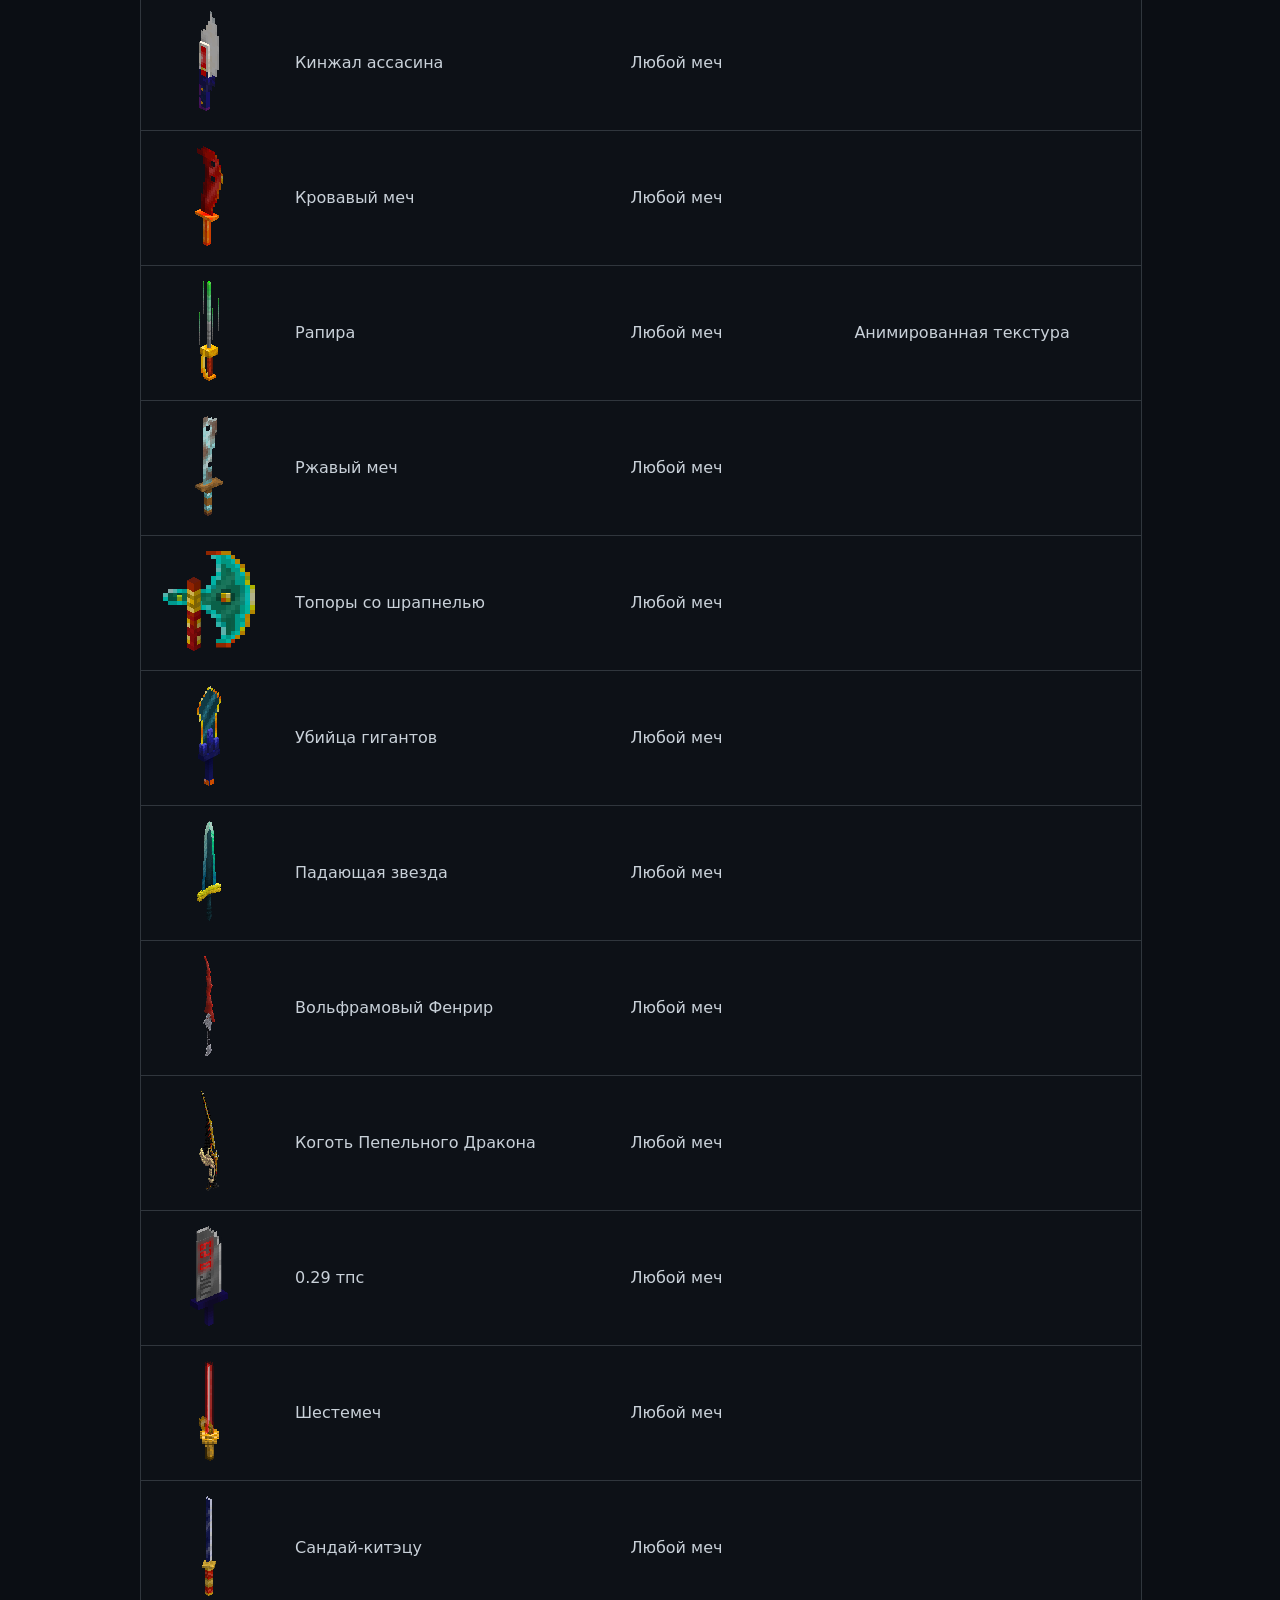
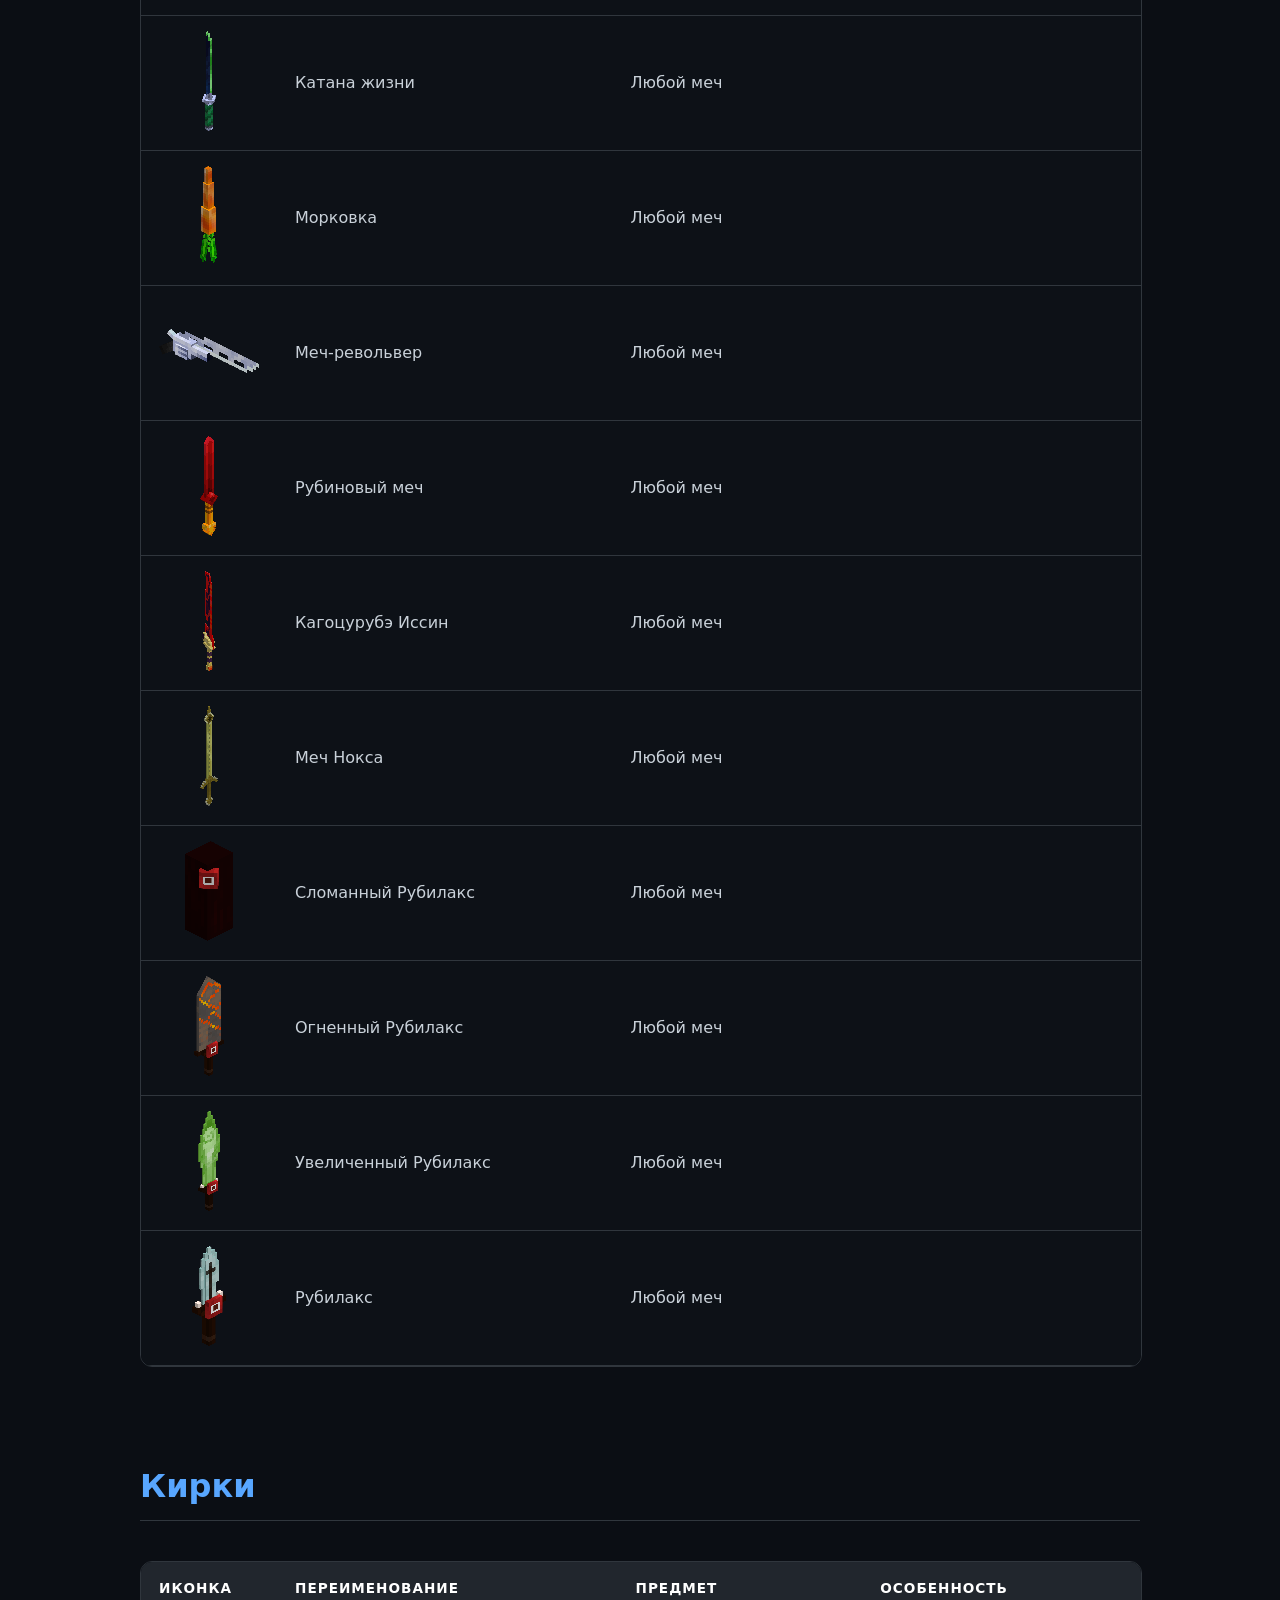
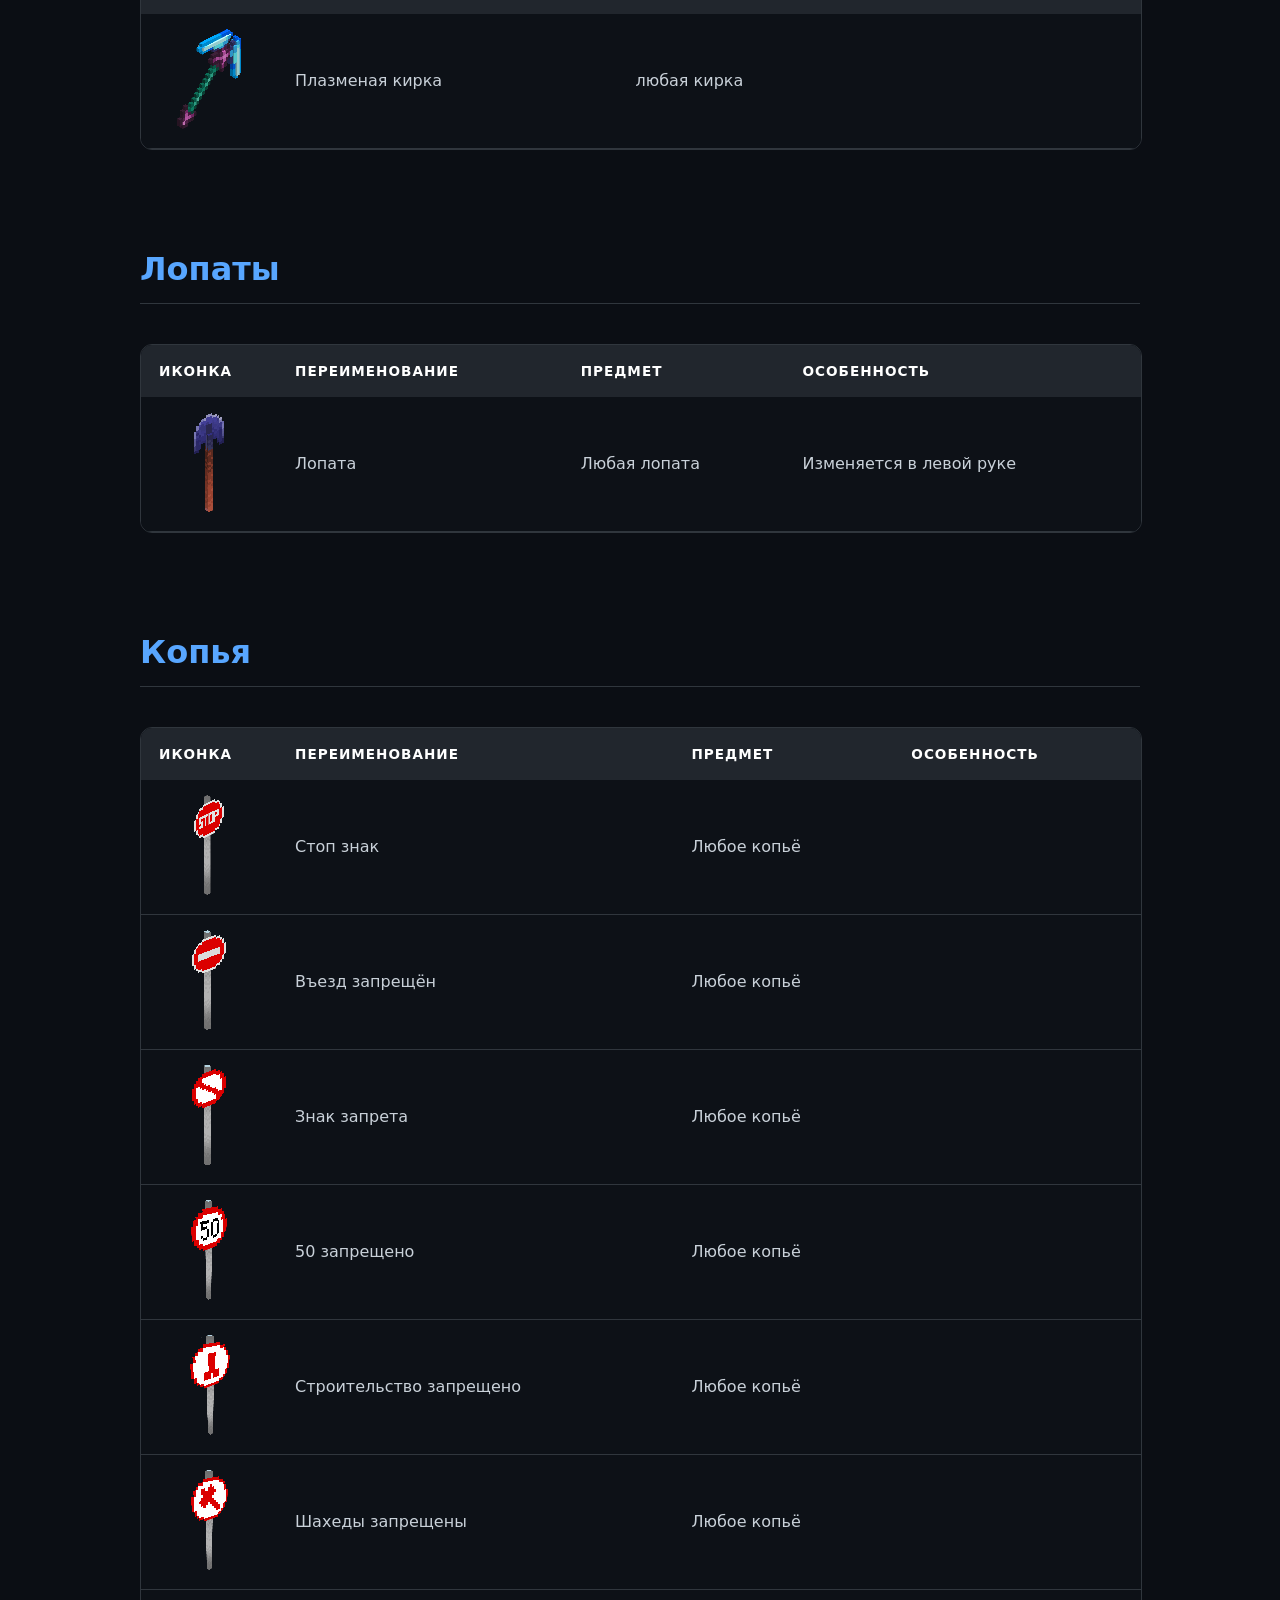
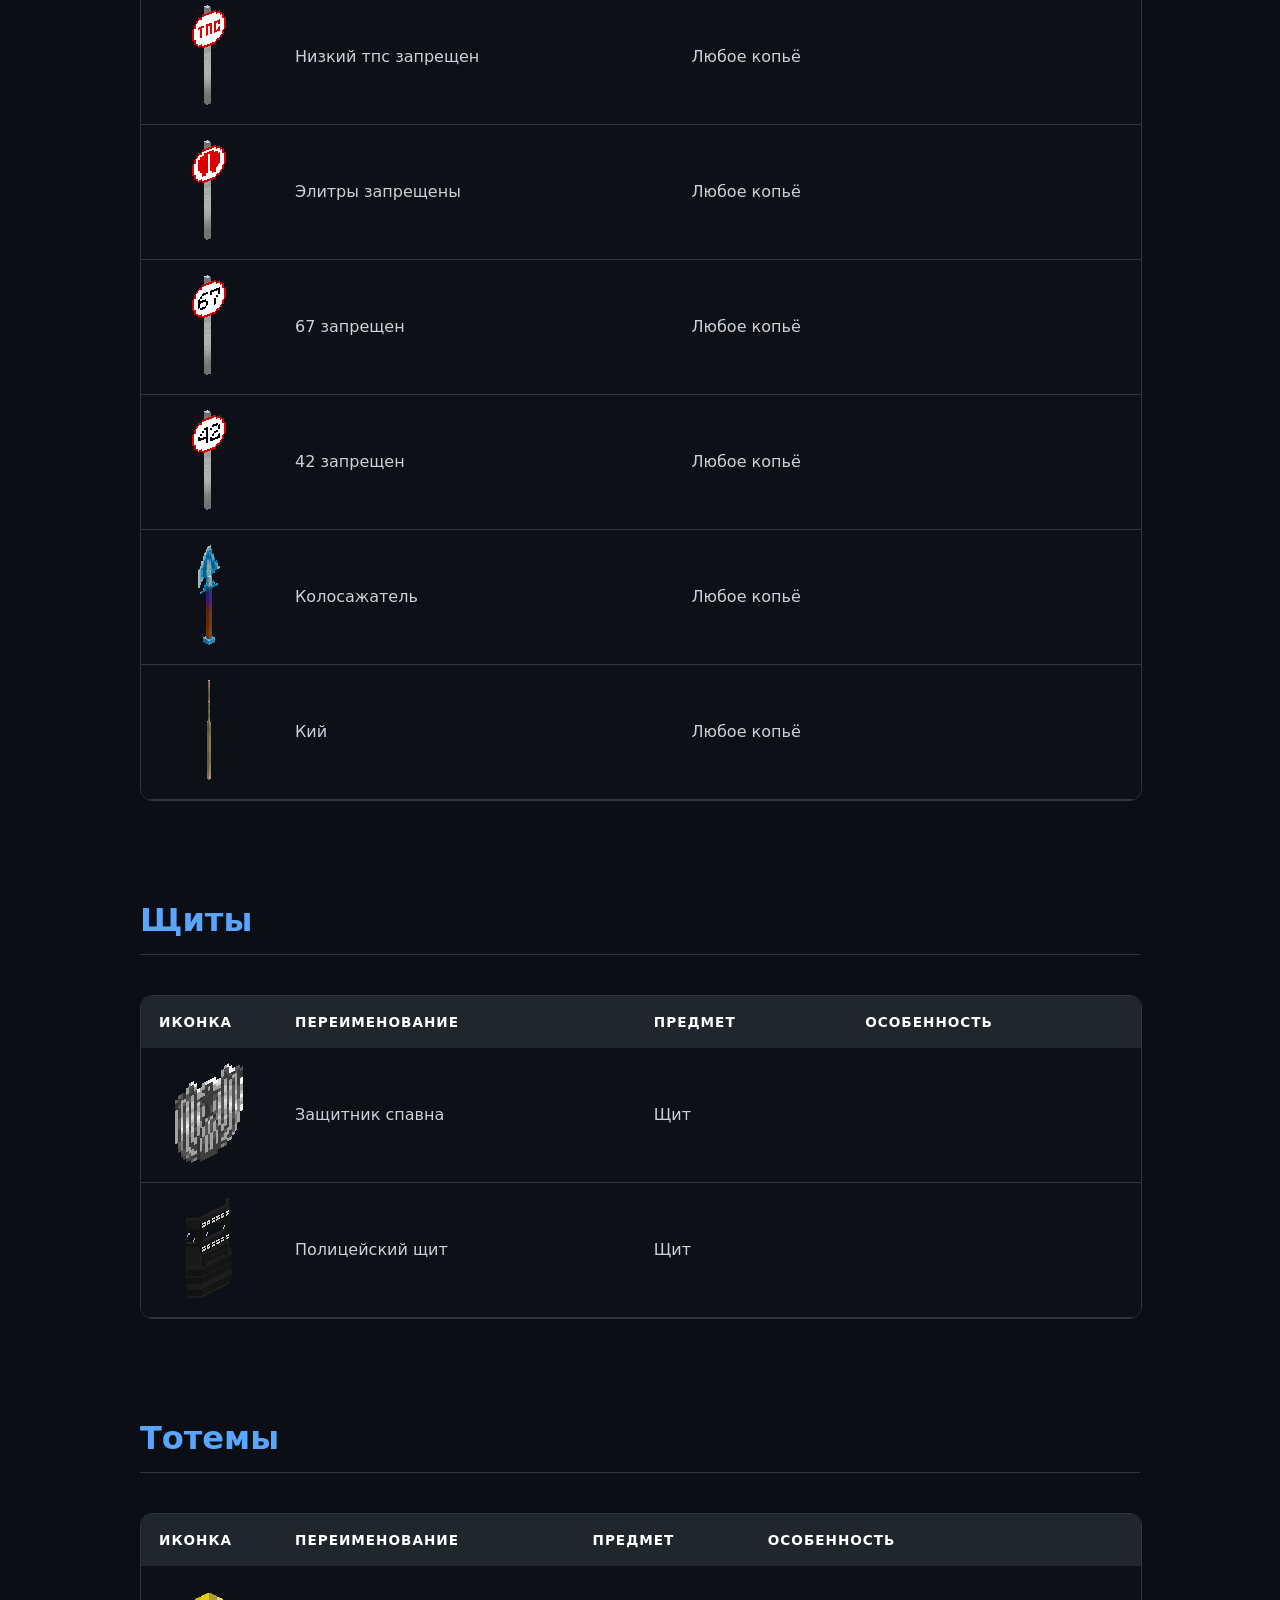
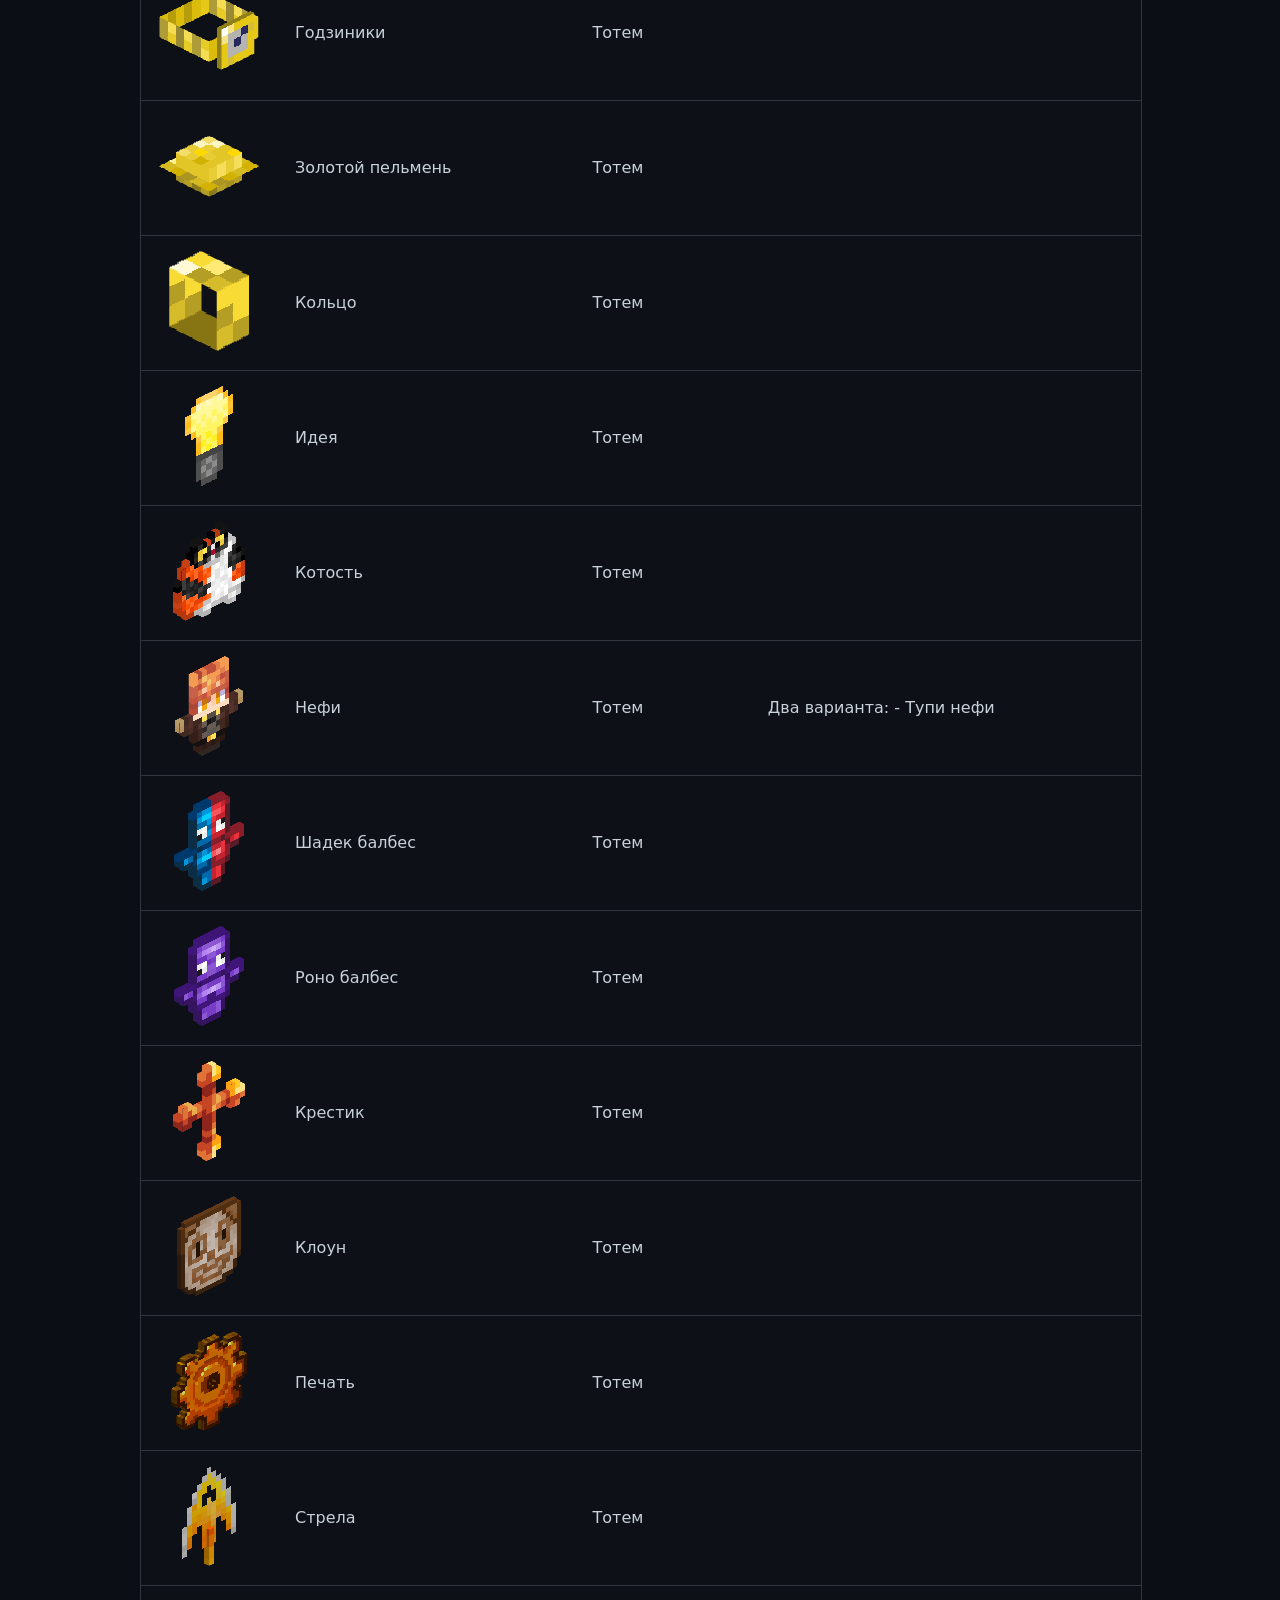
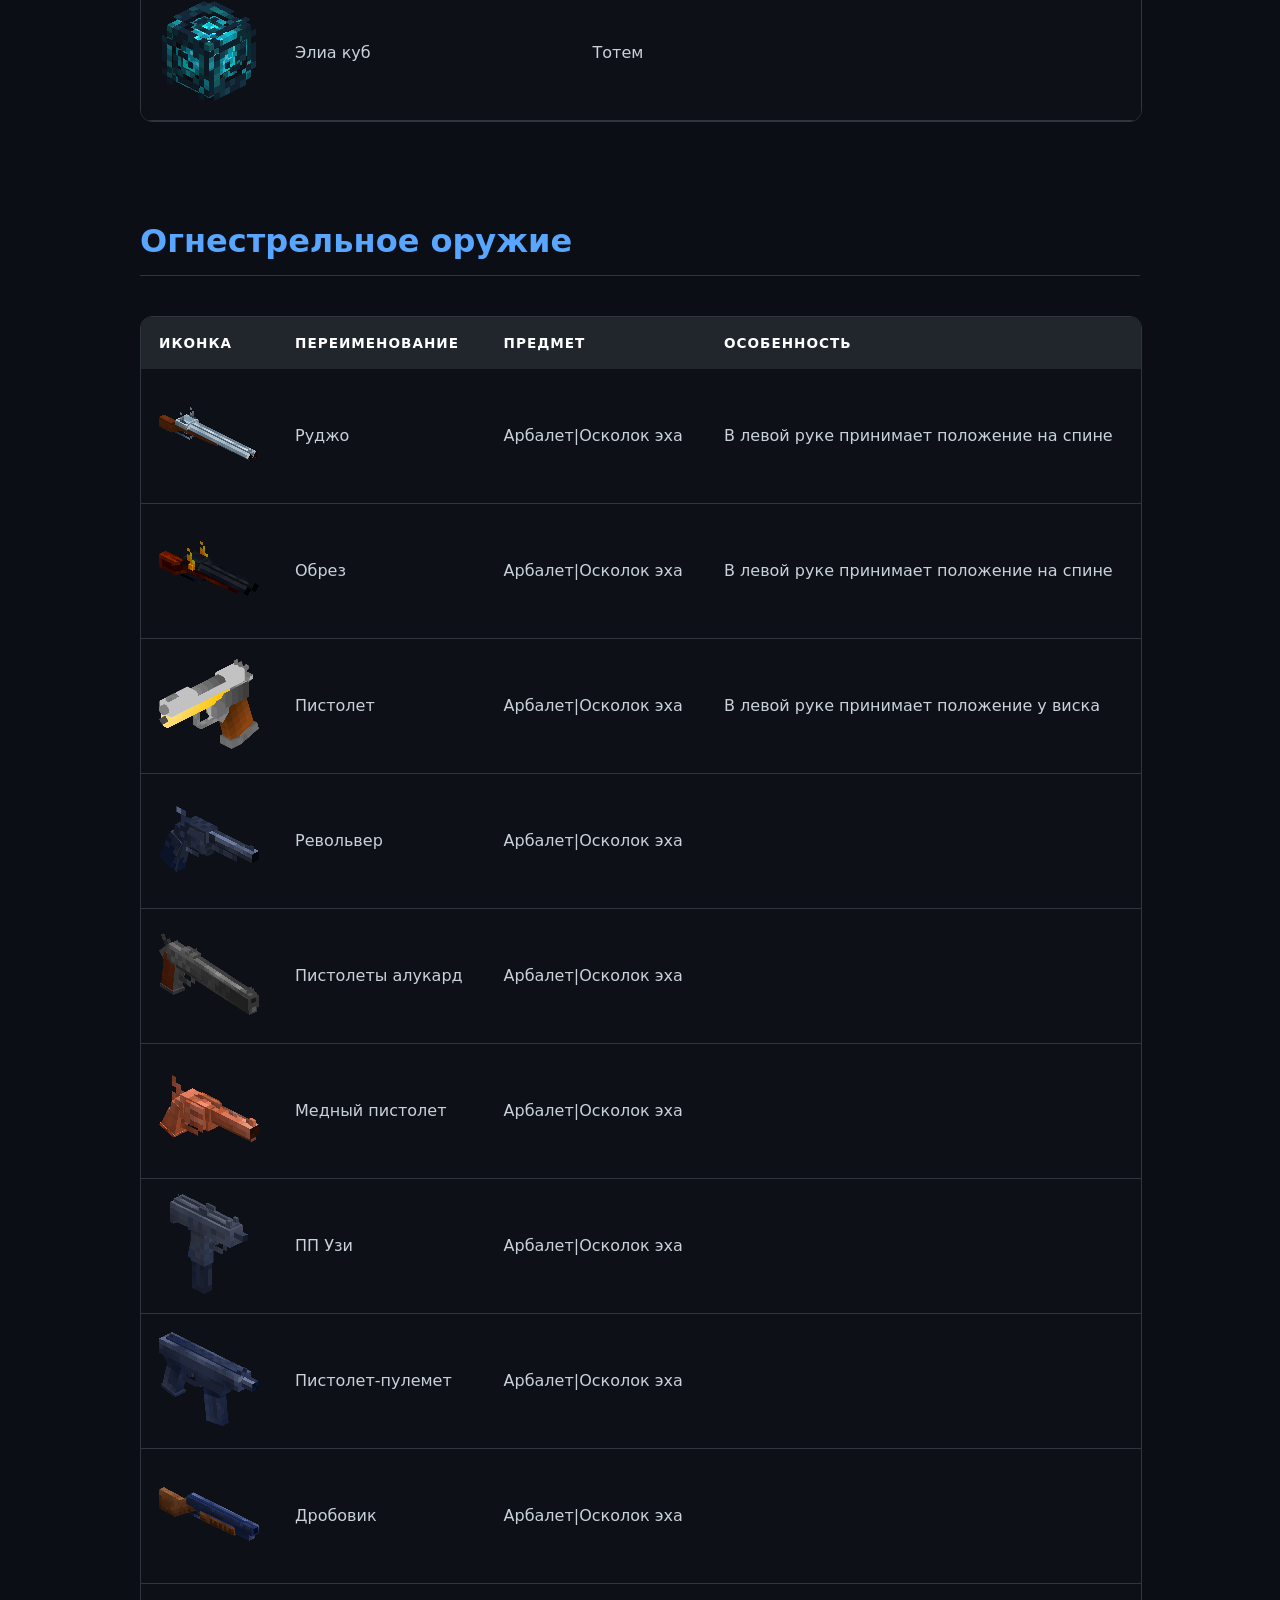
==== commit 0d290ecf: "Admin" ====
--- a/index.html
+++ b/index.html
@@ -215,25 +215,36 @@
 			`;
 		}
 
-        // === ПРОВЕРКА АДМИНА ===
-        const isAdmin = localStorage.getItem('adminLoggedIn') === 'true';
-        const loginBtn = document.getElementById('loginBtn');
-        const logoutBtn = document.getElementById('logoutBtn');
-
-        if (isAdmin) {
-            console.log("Режим администратора активирован:", localStorage.getItem('adminUser'));
-            if (loginBtn) loginBtn.style.display = 'none';
-            if (logoutBtn) logoutBtn.style.display = 'block';
-            document.body.classList.add('admin-mode');
-        }
-
-        if (logoutBtn) {
-            logoutBtn.addEventListener('click', () => {
-                localStorage.removeItem('adminLoggedIn');
-                localStorage.removeItem('adminUser');
-                window.location.reload();
-            });
-        }
+		// === ПРОВЕРКА АДМИНА ===
+		const urlParams = new URLSearchParams(window.location.search);
+		if (urlParams.get('logout') === 'true') {
+			localStorage.removeItem('adminLoggedIn');
+			localStorage.removeItem('adminUser');
+			window.history.replaceState({}, document.title, window.location.pathname);
+		}
+
+		const isAdmin = localStorage.getItem('adminLoggedIn') === 'true';
+		const loginBtn = document.getElementById('loginBtn');
+		const logoutBtn = document.getElementById('logoutBtn');
+
+		if (isAdmin) {
+			console.log("Режим администратора активирован:", localStorage.getItem('adminUser'));
+			if (loginBtn) loginBtn.style.display = 'none';
+			if (logoutBtn) logoutBtn.style.display = 'block';
+			document.body.classList.add('admin-mode');
+		} else {
+			if (loginBtn) loginBtn.style.display = 'block';
+			if (logoutBtn) logoutBtn.style.display = 'none';
+			document.body.classList.remove('admin-mode');
+		}
+
+		if (logoutBtn) {
+			logoutBtn.addEventListener('click', () => {
+				localStorage.removeItem('adminLoggedIn');
+				localStorage.removeItem('adminUser');
+				window.location.href = 'index.html?logout=true';
+			});
+		}
 
         // === МОДАЛЬНОЕ ОКНО ===
         let currentCategory = '';
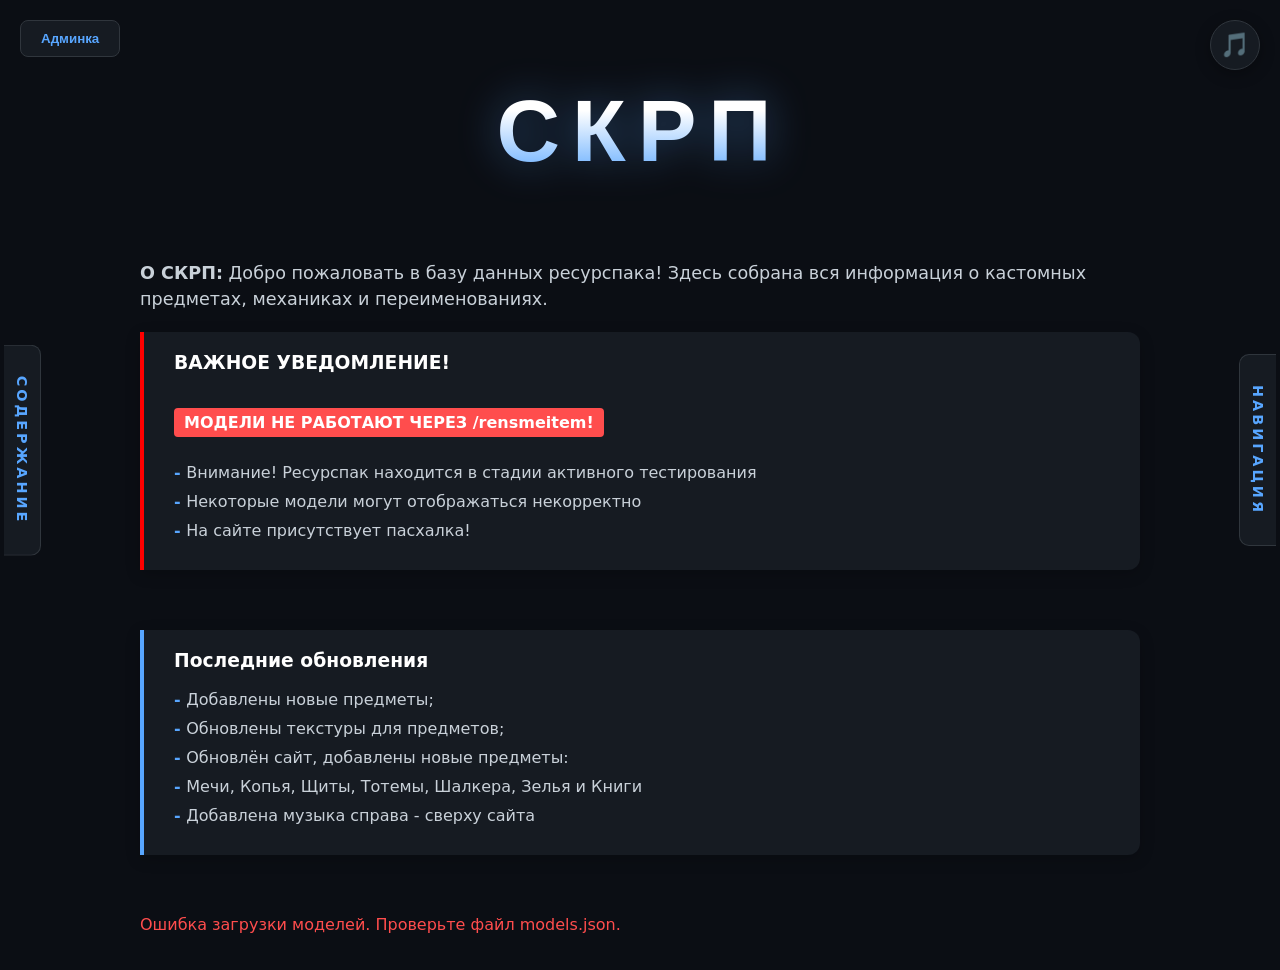
==== commit aa990fee: "д" ====
--- a/index.html
+++ b/index.html
@@ -100,20 +100,23 @@
     <script>
         // === ЗАГРУЗКА МОДЕЛЕЙ ИЗ models.json ===
         let allModels = [];
+		let links = [];
         const categories = ["Аксессуары", "Элитры", "Булавы", "Мечи", "Кирки", "Лопаты", "Копья", "Щиты", "Тотемы", "Огнестрельное оружие", "Стрелы", "Шалкера", "Декор", "Стойки для брони", "Еда", "Зелья", "Книги", "Игры", "Прочее"];
 
-        async function loadModels() {
-            try {
-                const response = await fetch('models.json');
-                const data = await response.json();
-                allModels = data.models || [];
-                renderModels();
-                renderSidebars();
-            } catch (error) {
-                console.error('Ошибка загрузки models.json:', error);
-                document.getElementById('modelsContainer').innerHTML = '<p style="color: #ff4d4d;">Ошибка загрузки моделей. Проверьте файл models.json.</p>';
-            }
-        }
+		async function loadModels() {
+			try {
+				const response = await fetch('models.json');
+				const data = await response.json();
+				allModels = data.models || [];
+				categories = data.categories || [];
+				links = data.links || [];  // Добавь эту строку
+				renderModels();
+				renderSidebars();
+			} catch (error) {
+				console.error('Ошибка загрузки models.json:', error);
+				document.getElementById('modelsContainer').innerHTML = '<p style="color: #ff4d4d;">Ошибка загрузки моделей. Проверьте файл models.json.</p>';
+			}
+		}
 
         function renderModels() {
             const container = document.getElementById('modelsContainer');
@@ -174,28 +177,14 @@
 			
 			// Эмодзи для категорий
 			const emojis = {
-				'Аксессуары': '🎭',
-				'Элитры': '🦋',
-				'Булавы': '🔨',
-				'Мечи': '⚔️',
-				'Кирки': '⛏️',
-				'Лопаты': '🪣',
-				'Копья': '🔱',
-				'Щиты': '🛡️',
-				'Тотемы': '',
-				'Огнестрельное оружие': '🔫',
-				'Стрелы': '🏹',
-				'Шалкера': '📦',
-				'Декор': '🎨',
-				'Стойки для брони': '👤',
-				'Еда': '🍔',
-				'Зелья': '🧪',
-				'Книги': '📚',
-				'Игры': '🎲',
-				'Прочее': '📌'
+				'Аксессуары': '', 'Элитры': '🦋', 'Булавы': '🔨', 'Мечи': '⚔️',
+				'Кирки': '⛏️', 'Лопаты': '🪣', 'Копья': '🔱', 'Щиты': '️',
+				'Тотемы': '🗿', 'Огнестрельное оружие': '🔫', 'Стрелы': '🏹',
+				'Шалкера': '📦', 'Декор': '🎨', 'Стойки для брони': '👤',
+				'Еда': '🍔', 'Зелья': '🧪', 'Книги': '', 'Игры': '🎲', 'Прочее': '📌'
 			};
 			
-			// Левая панель - Содержание (с эмодзи)
+			// Левая панель - Содержание (автоматически из categories)
 			let leftHTML = '';
 			categories.forEach(cat => {
 				const count = allModels.filter(m => m.category === cat).length;
@@ -207,12 +196,22 @@
 			});
 			sidebarContent.innerHTML = leftHTML;
 
-			// Правая панель - Навигация
-			navContent.innerHTML = `
-				<li><a href="#аксессуары">⬆️ Наверх</a></li>
-				<li><a href="https://github.com/MaximLapkin/SleepCraftResourcepack" target="_blank">📥 GitHub</a></li>
-				<li><a href="admin-panel.html">🔐 Админка</a></li>
-			`;
+			// Правая панель - Ссылки (из links)
+			let rightHTML = '';
+			if (links && links.length > 0) {
+				links.forEach(link => {
+					const icon = link.icon || '🔗';
+					const target = link.url.startsWith('http') ? ' target="_blank"' : '';
+					rightHTML += `<li><a href="${link.url}"${target}>${icon} ${link.title}</a></li>`;
+				});
+			} else {
+				rightHTML = `
+					<li><a href="#аксессуары">️ Наверх</a></li>
+					<li><a href="https://github.com/MaximLapkin/SleepCraftResourcepack" target="_blank">📥 GitHub</a></li>
+					<li><a href="admin-panel.html"> Админка</a></li>
+				`;
+			}
+			navContent.innerHTML = rightHTML;
 		}
 
 		// === ПРОВЕРКА АДМИНА ===
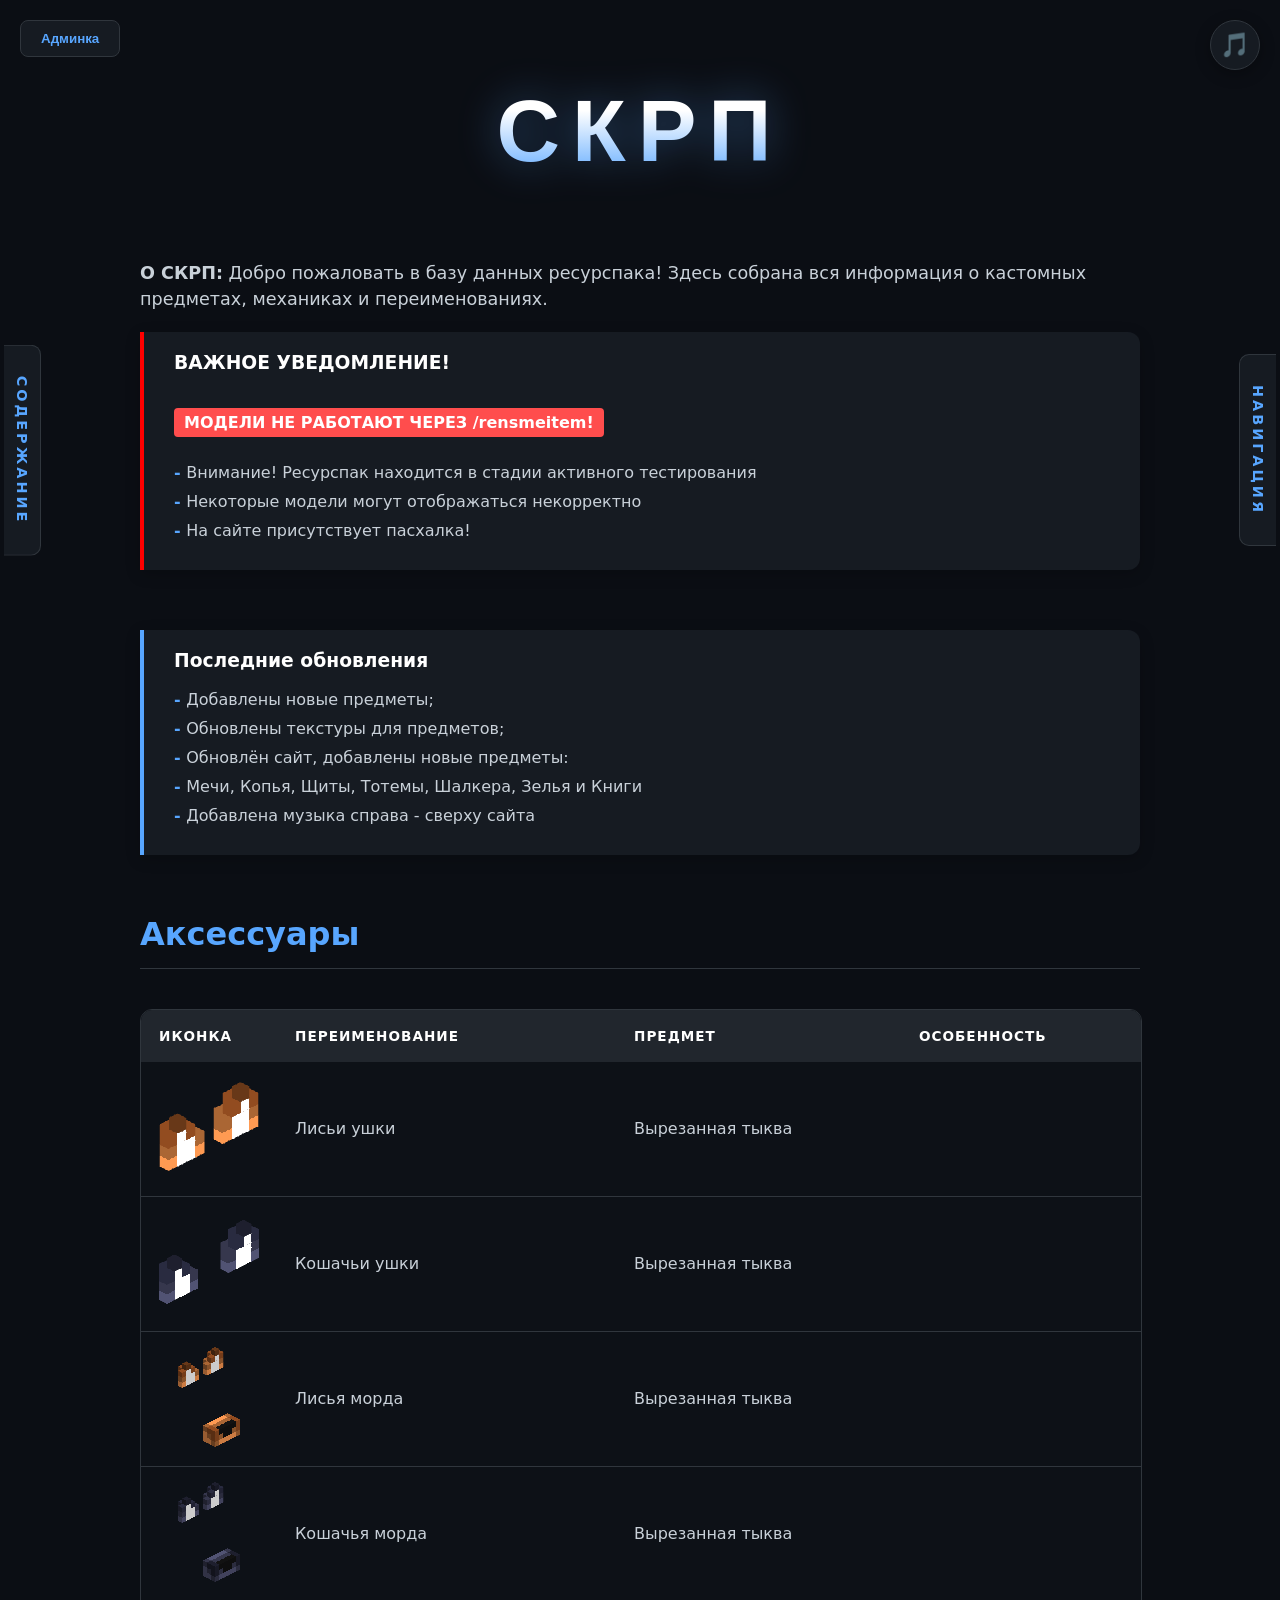
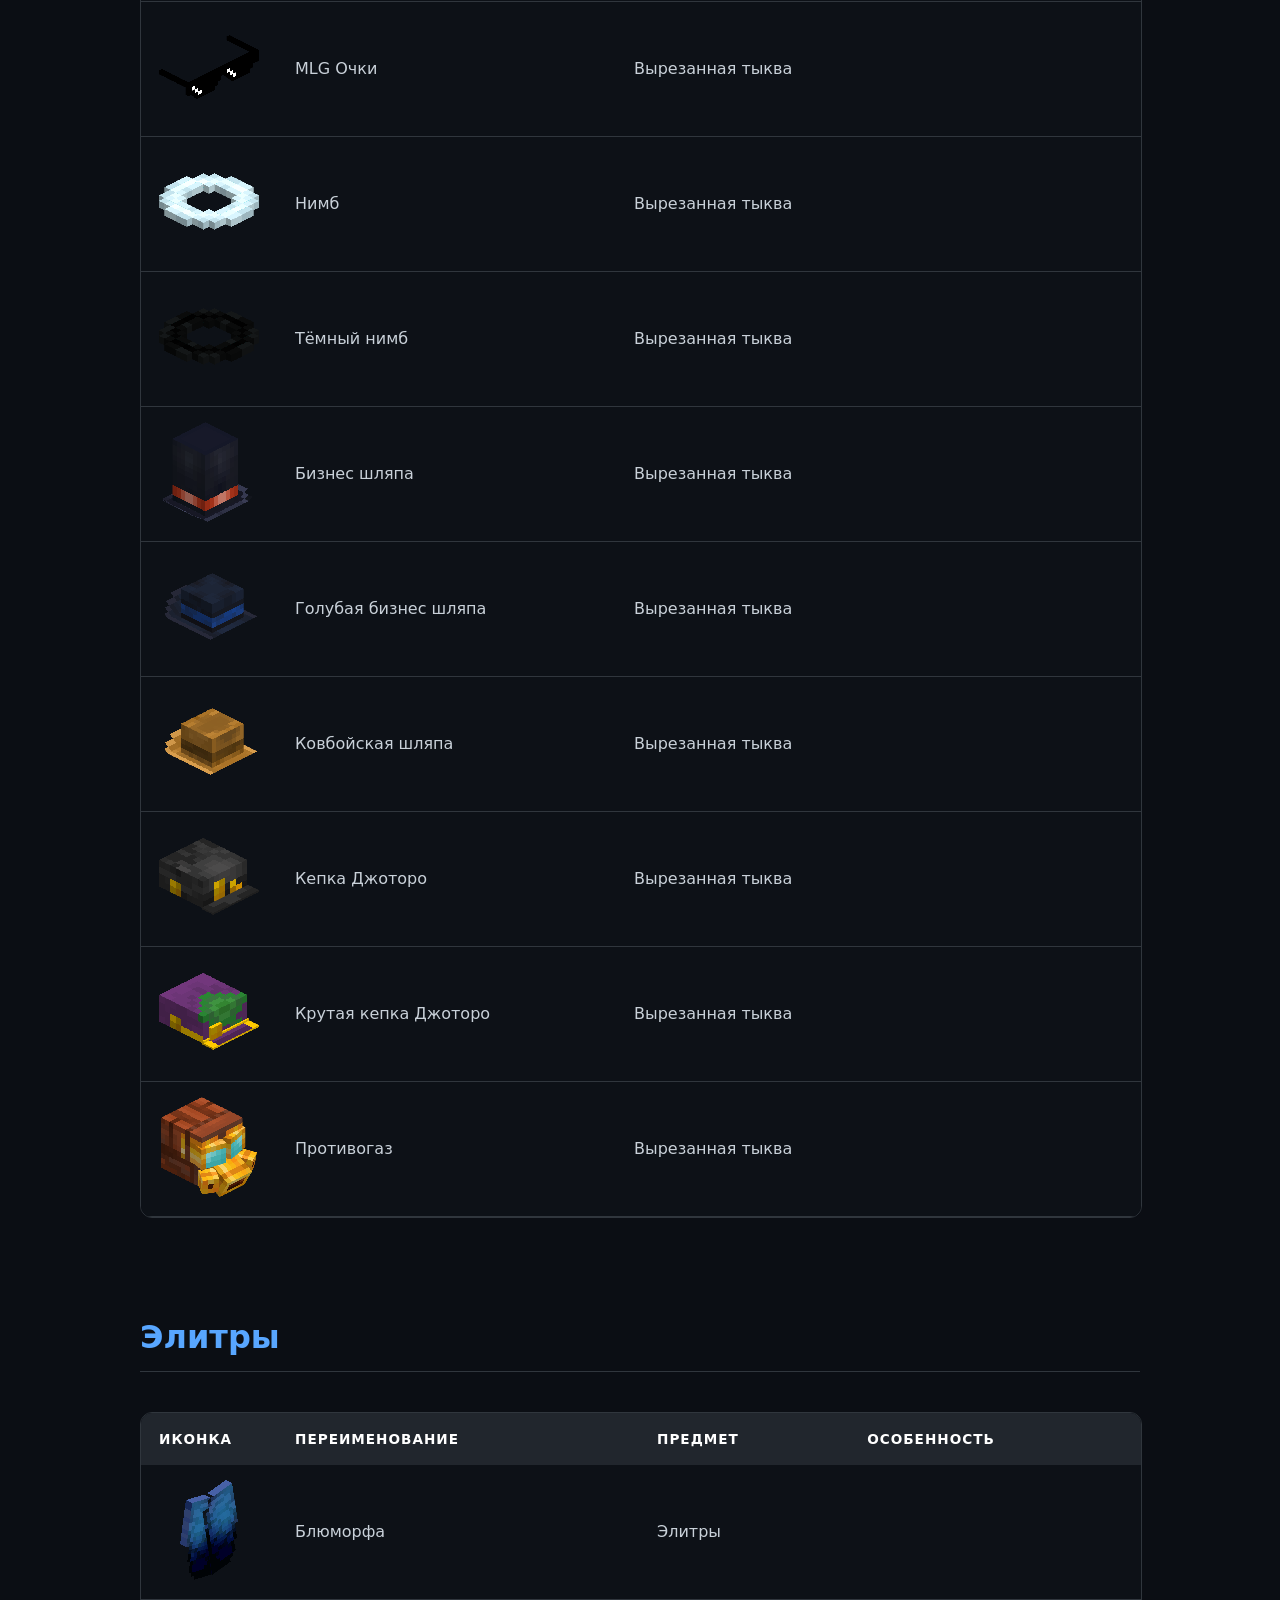
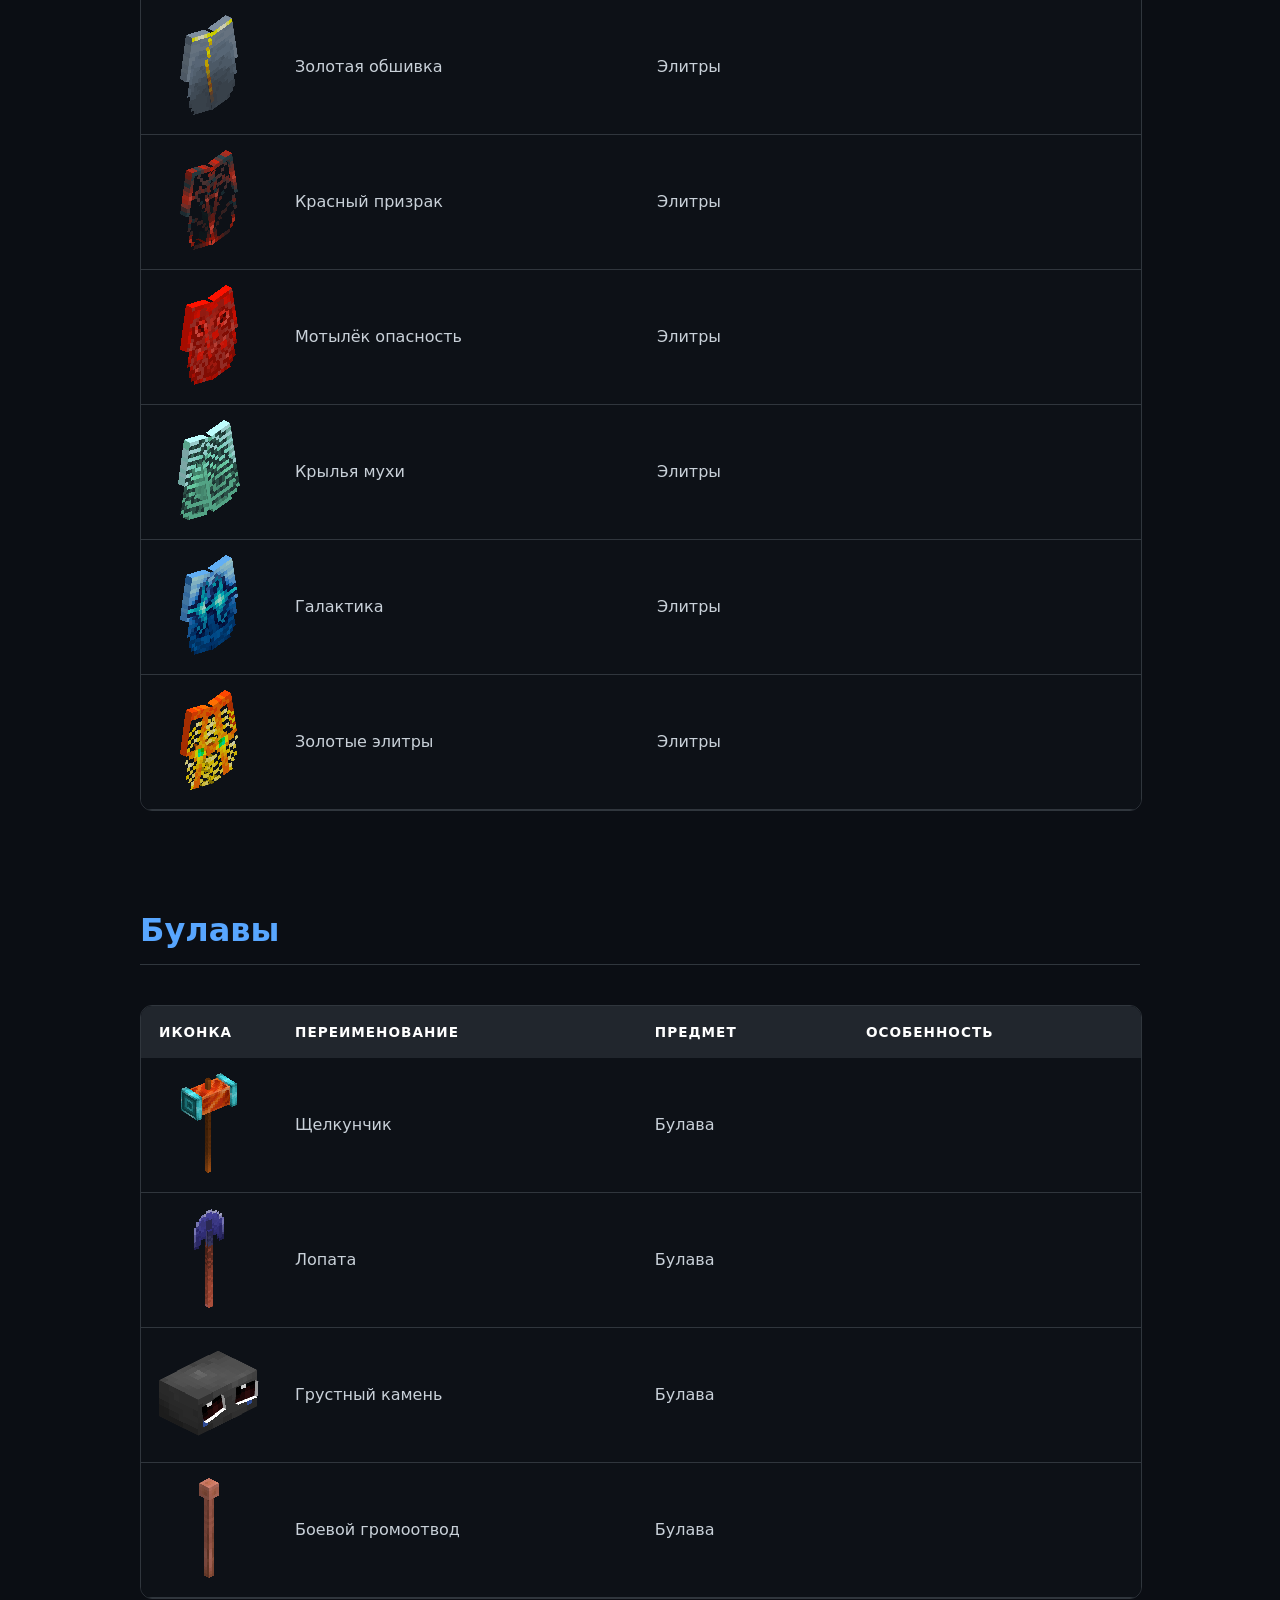
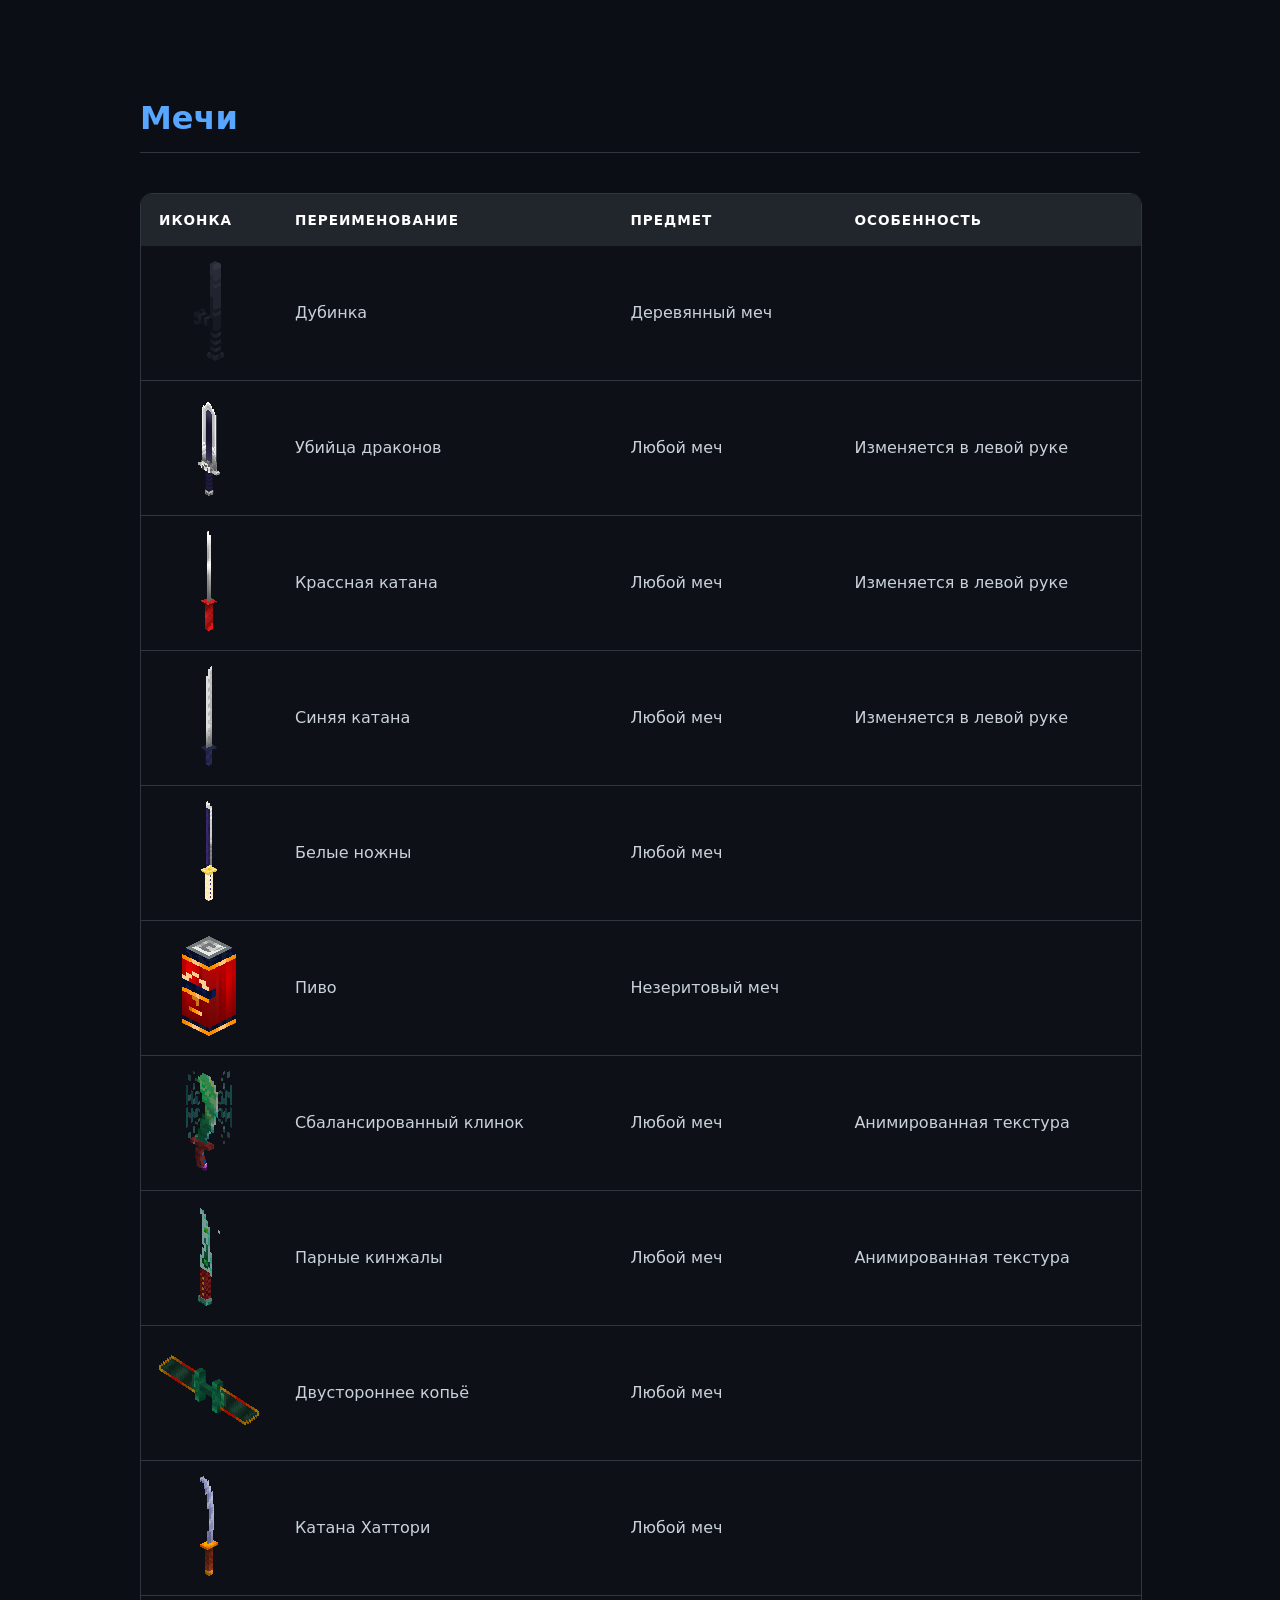
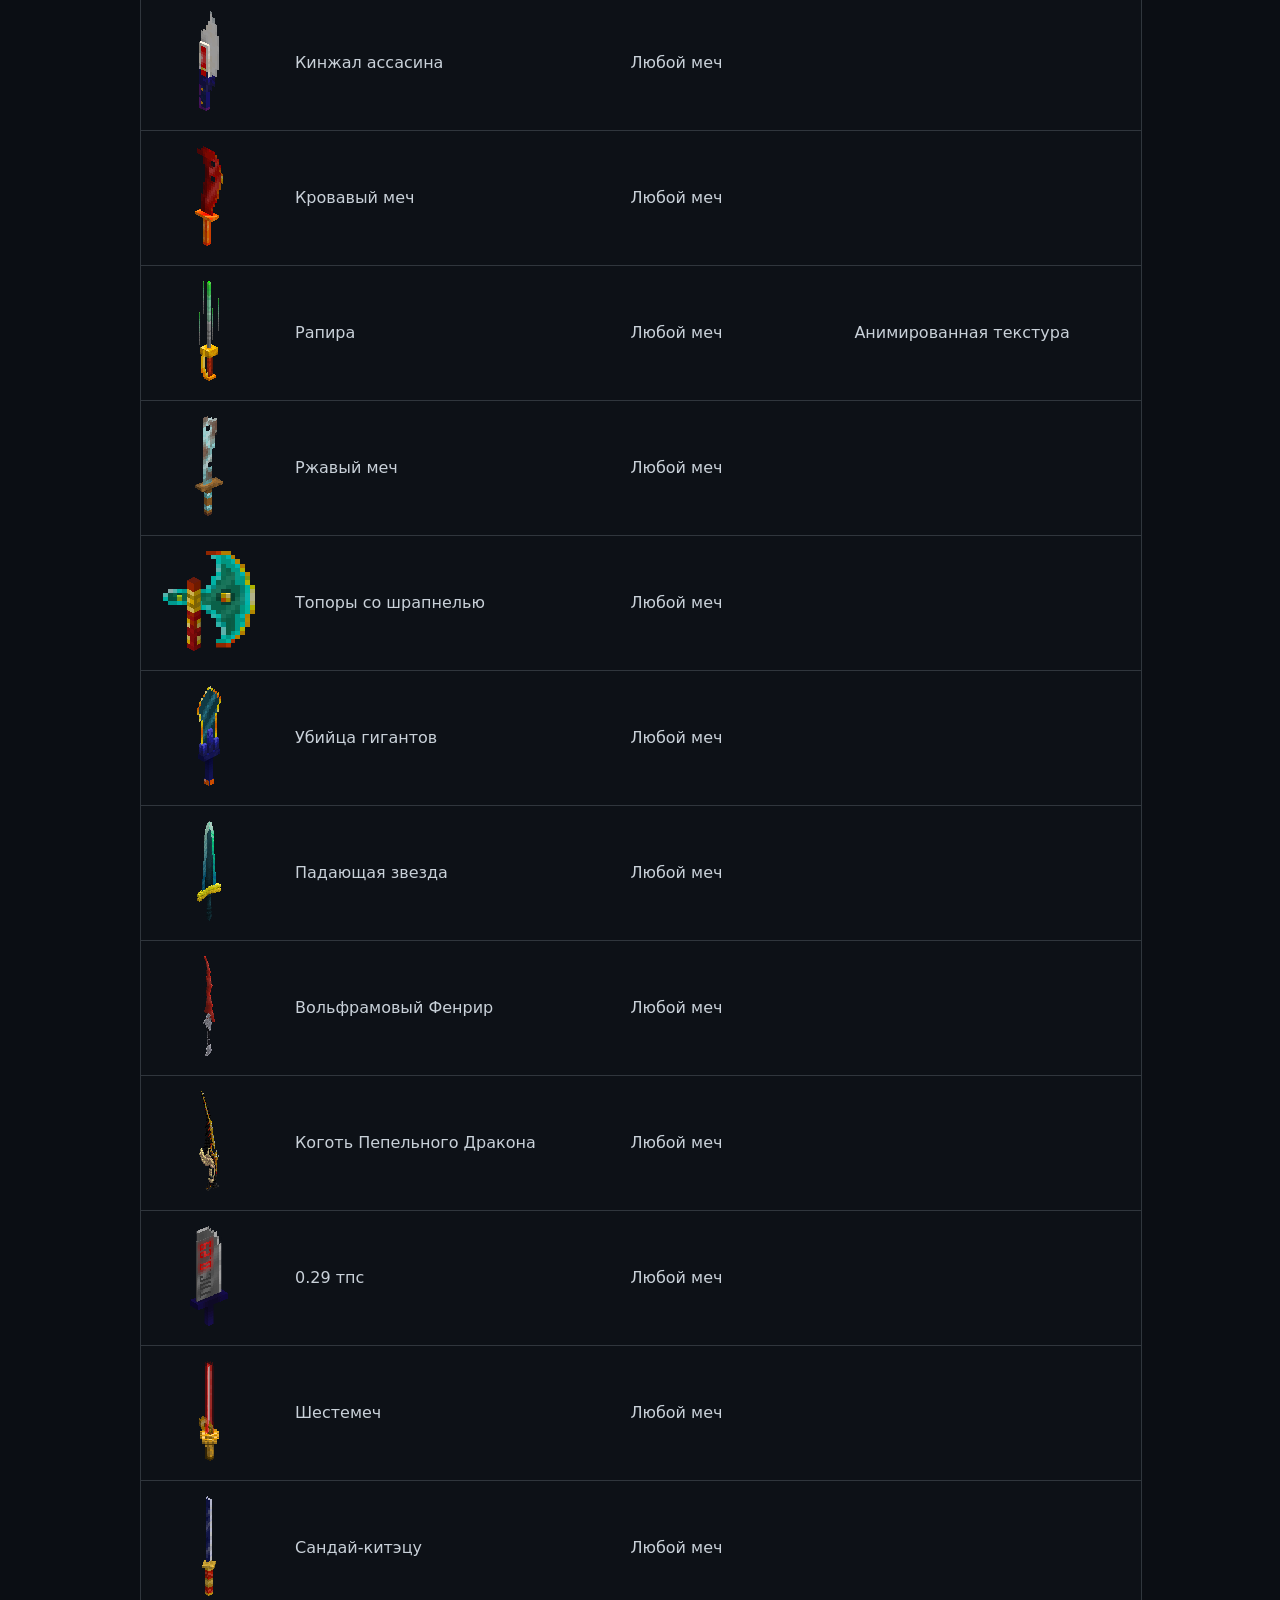
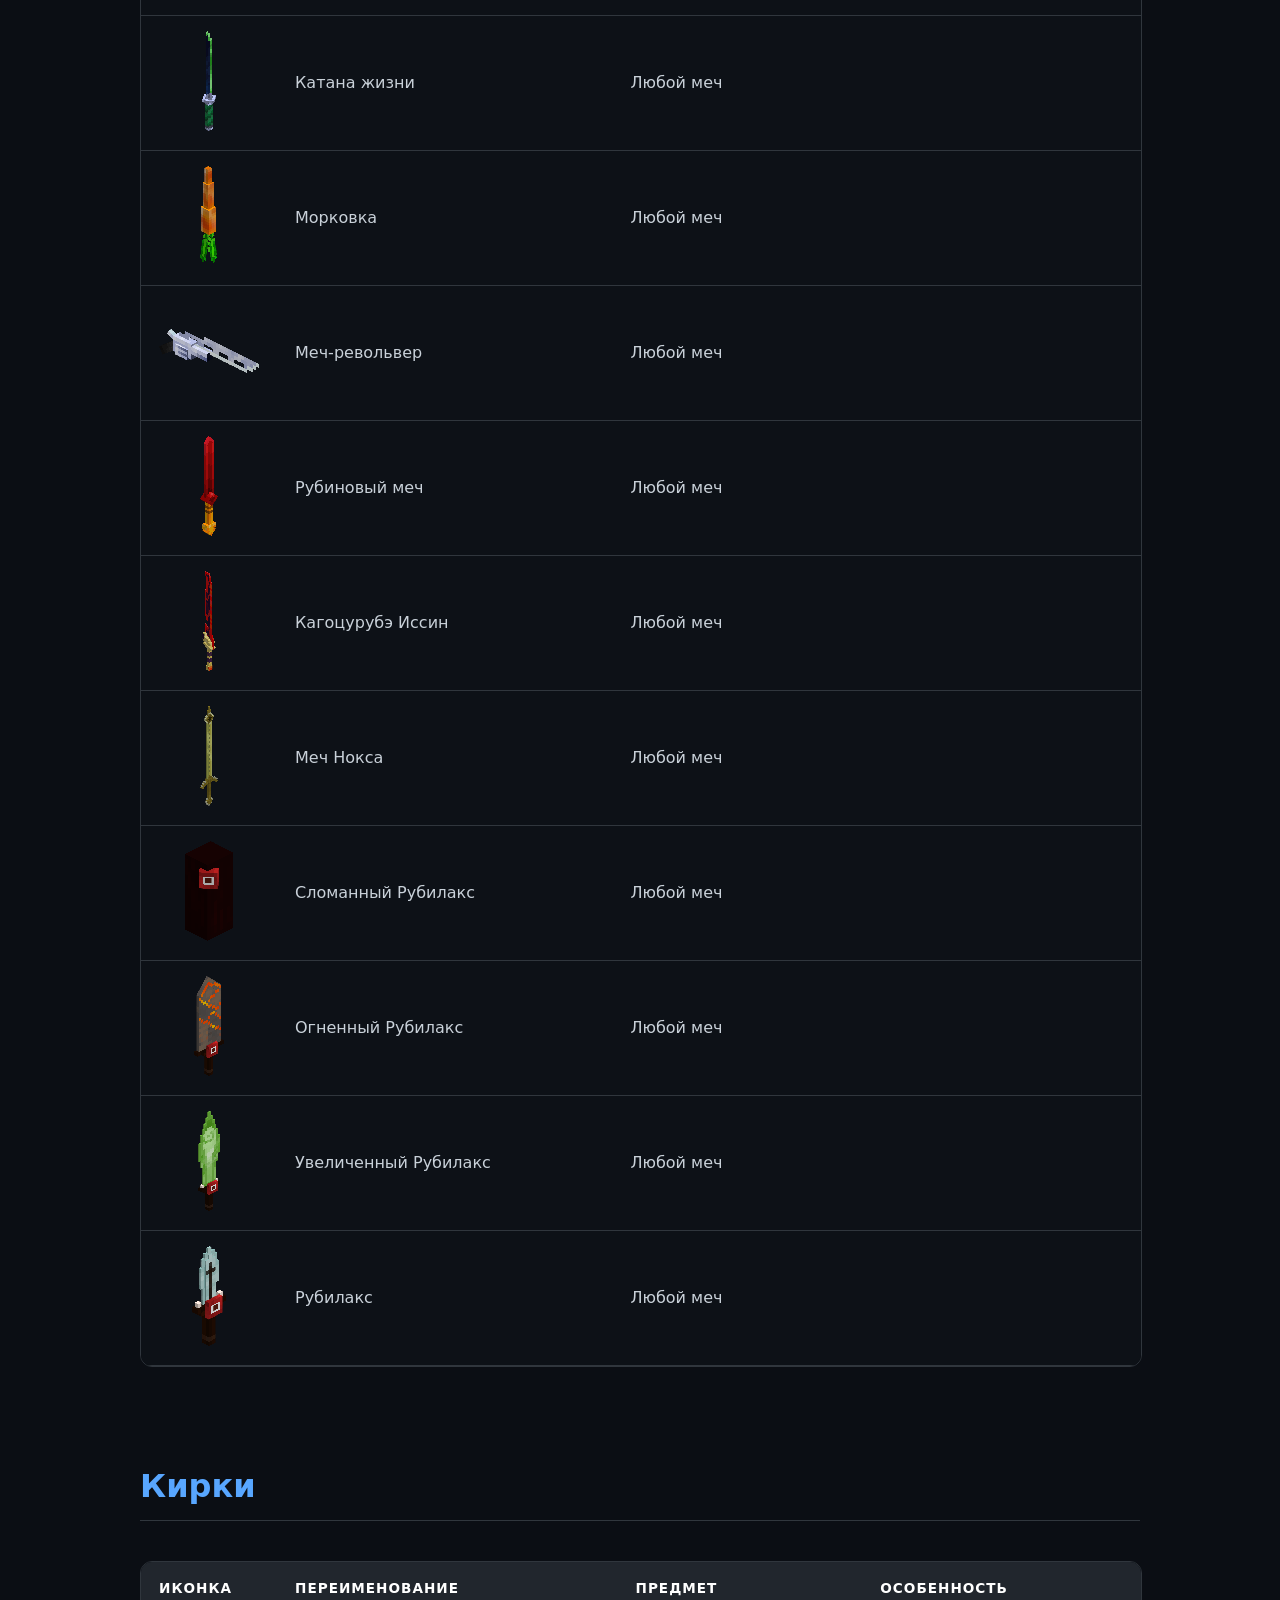
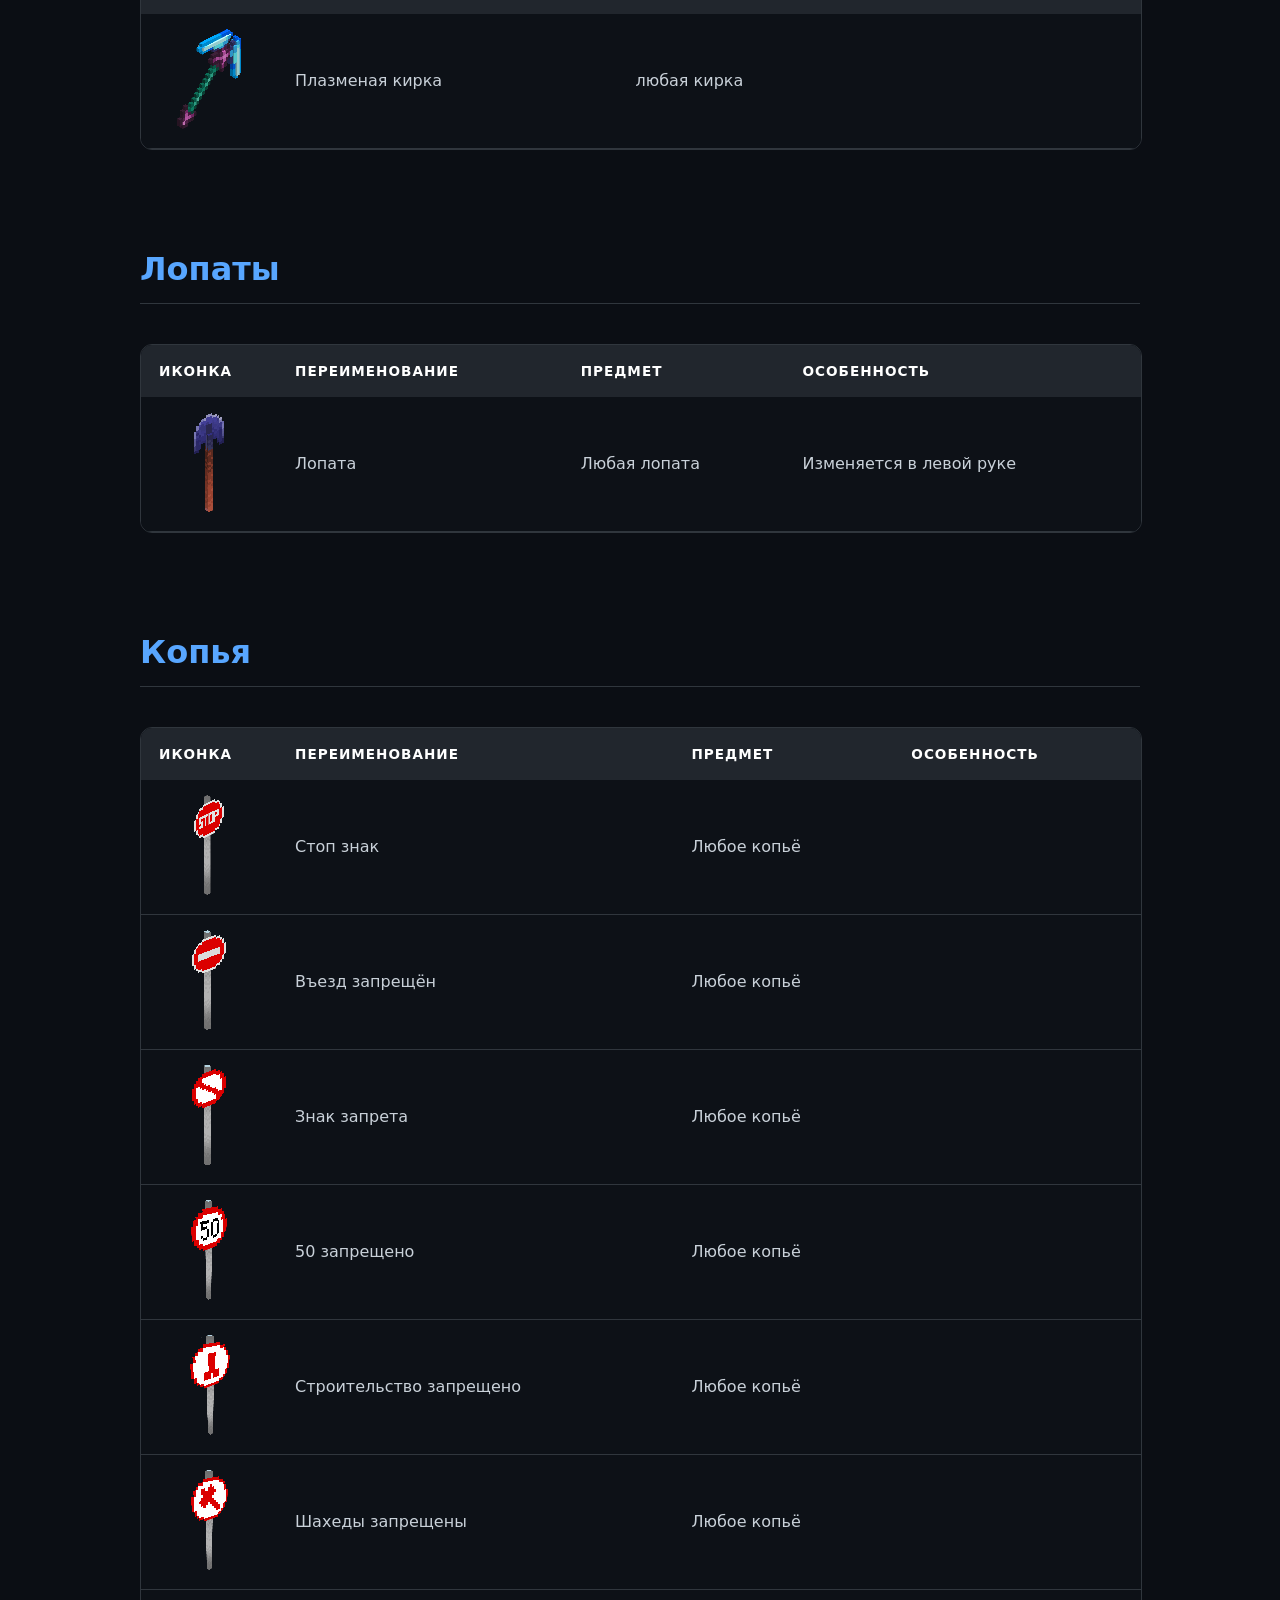
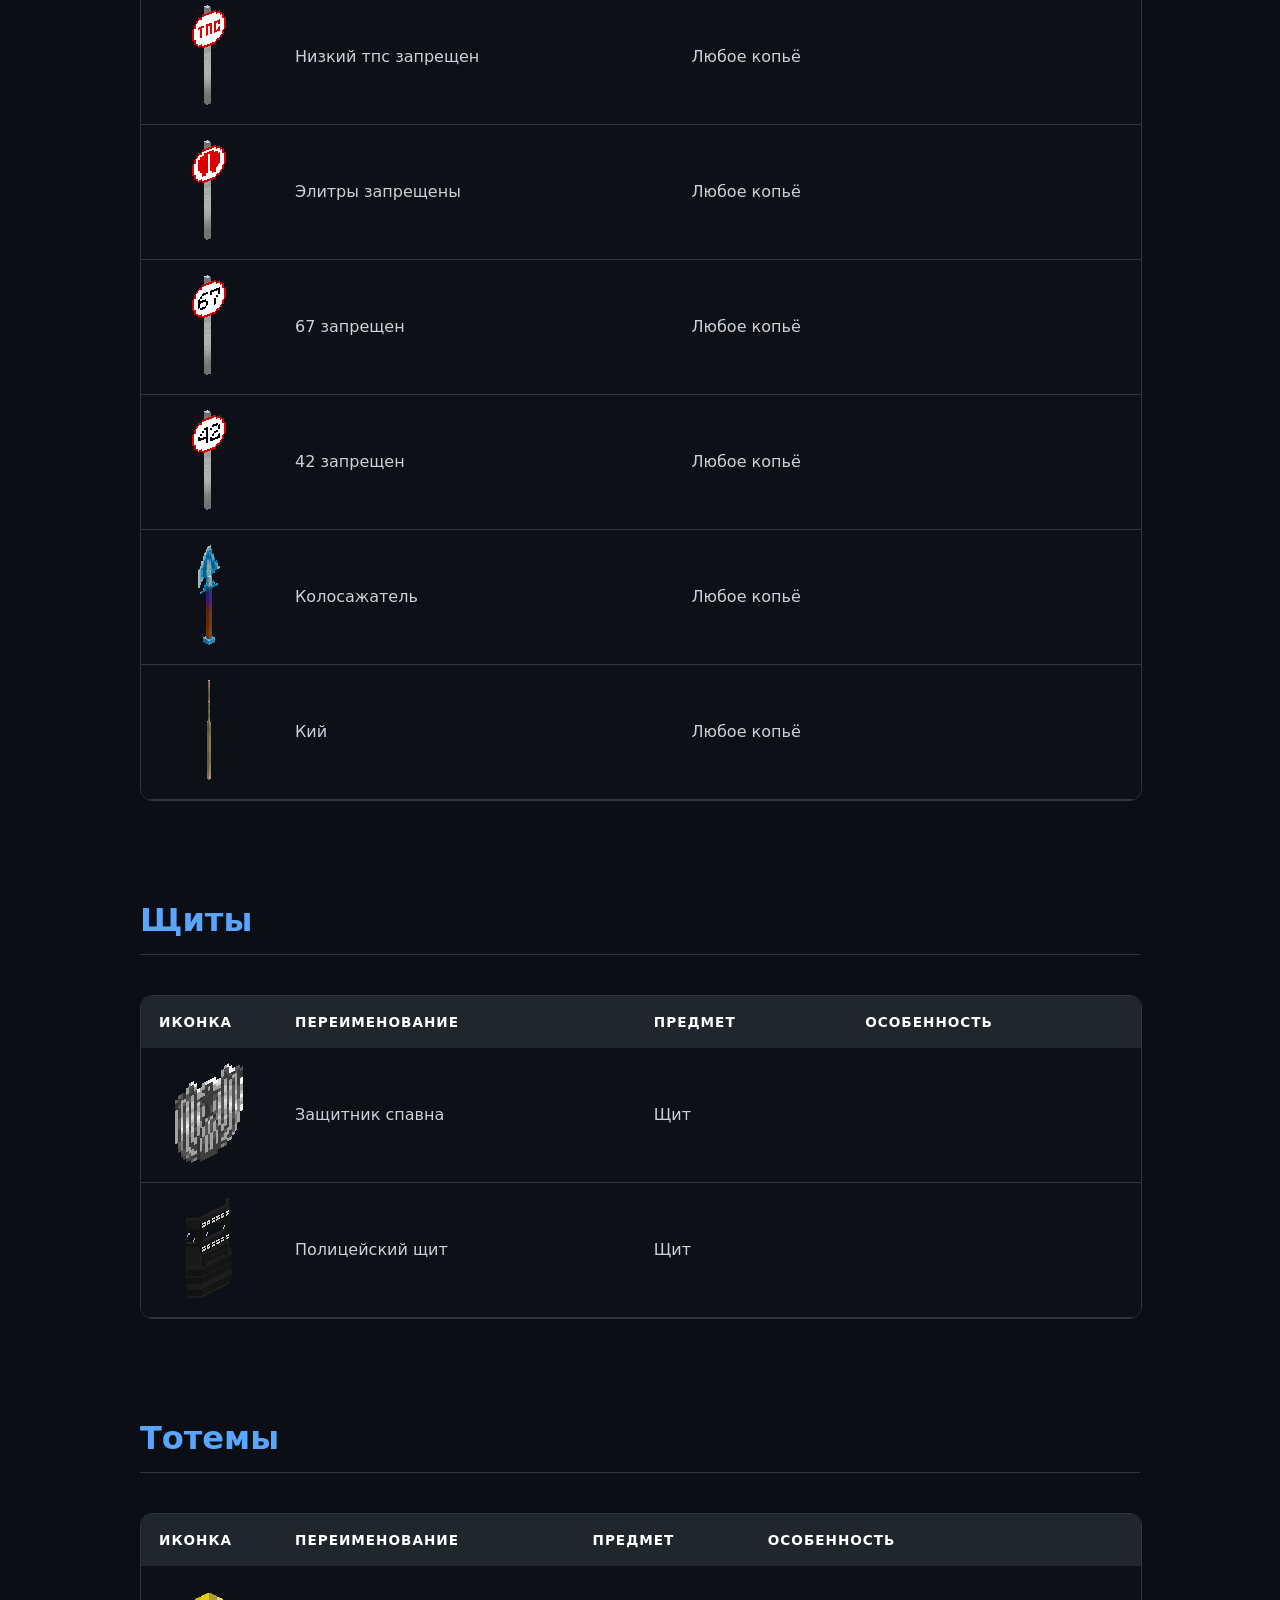
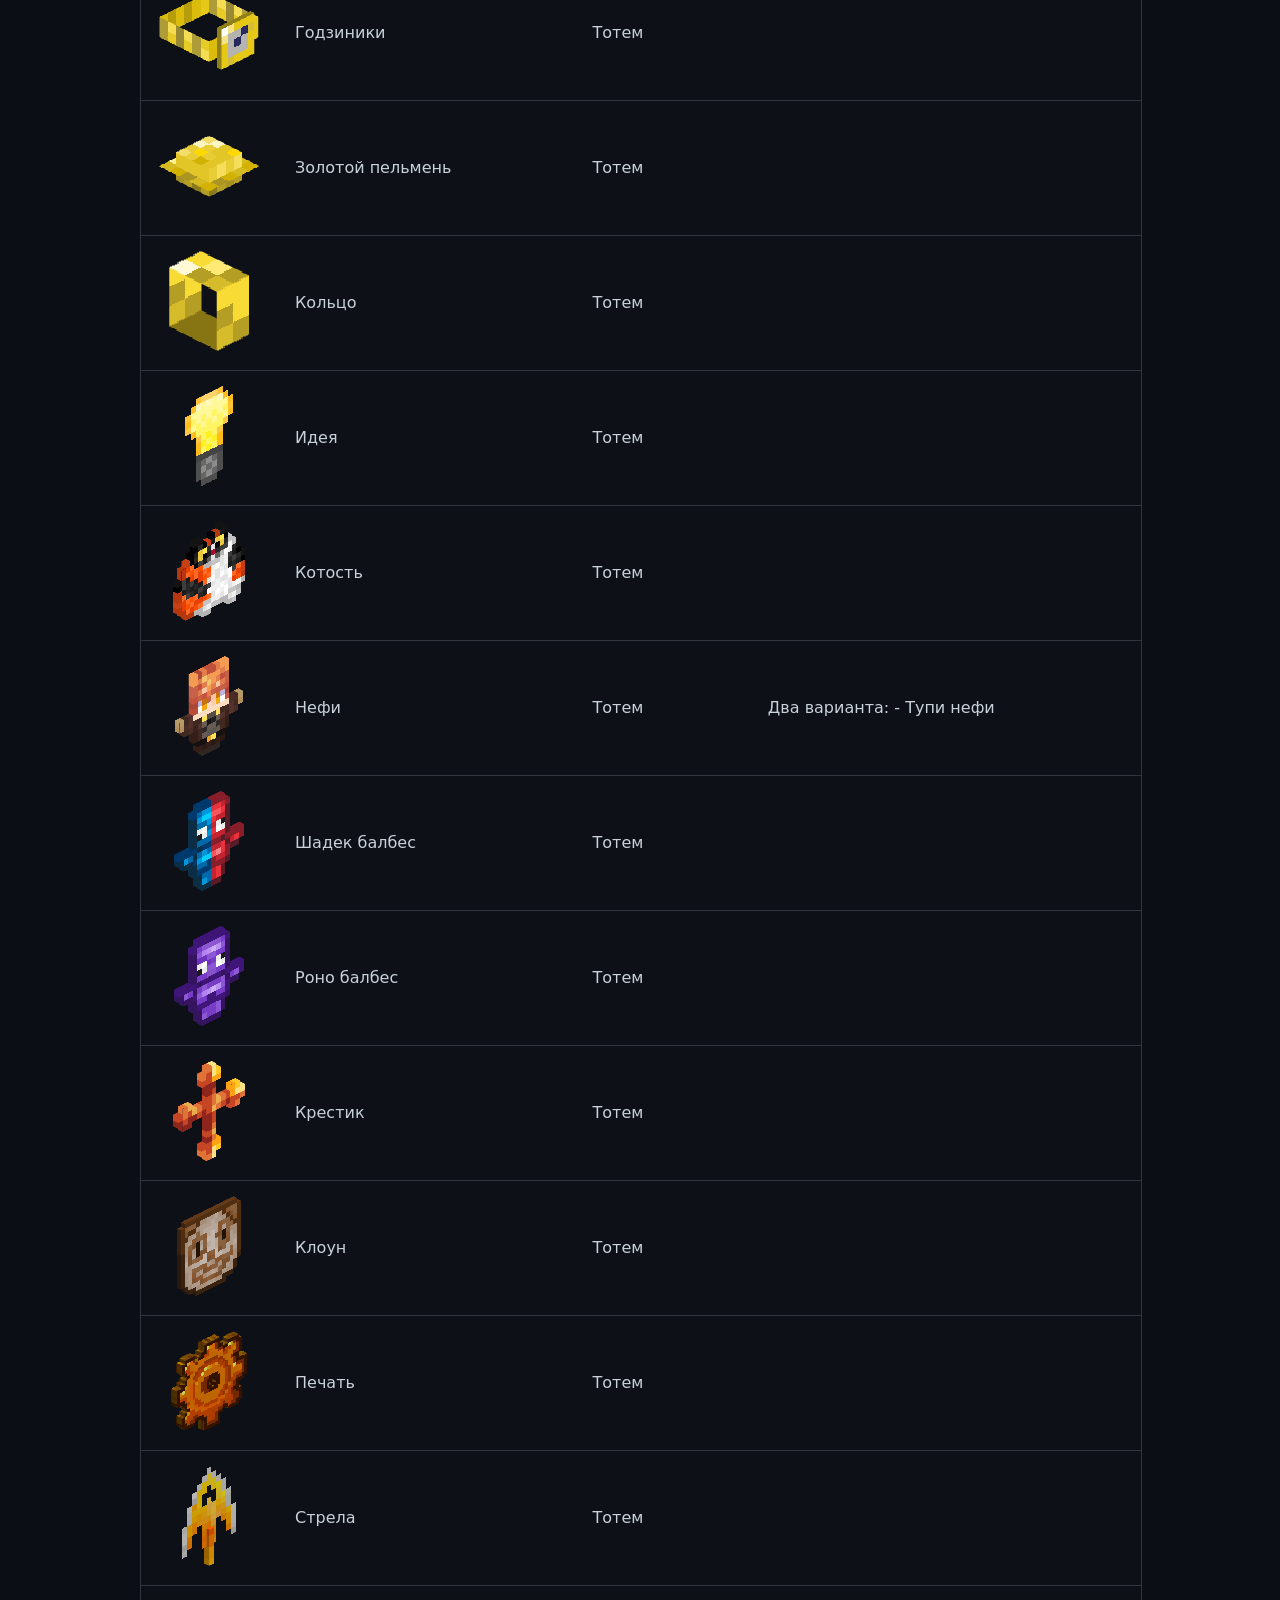
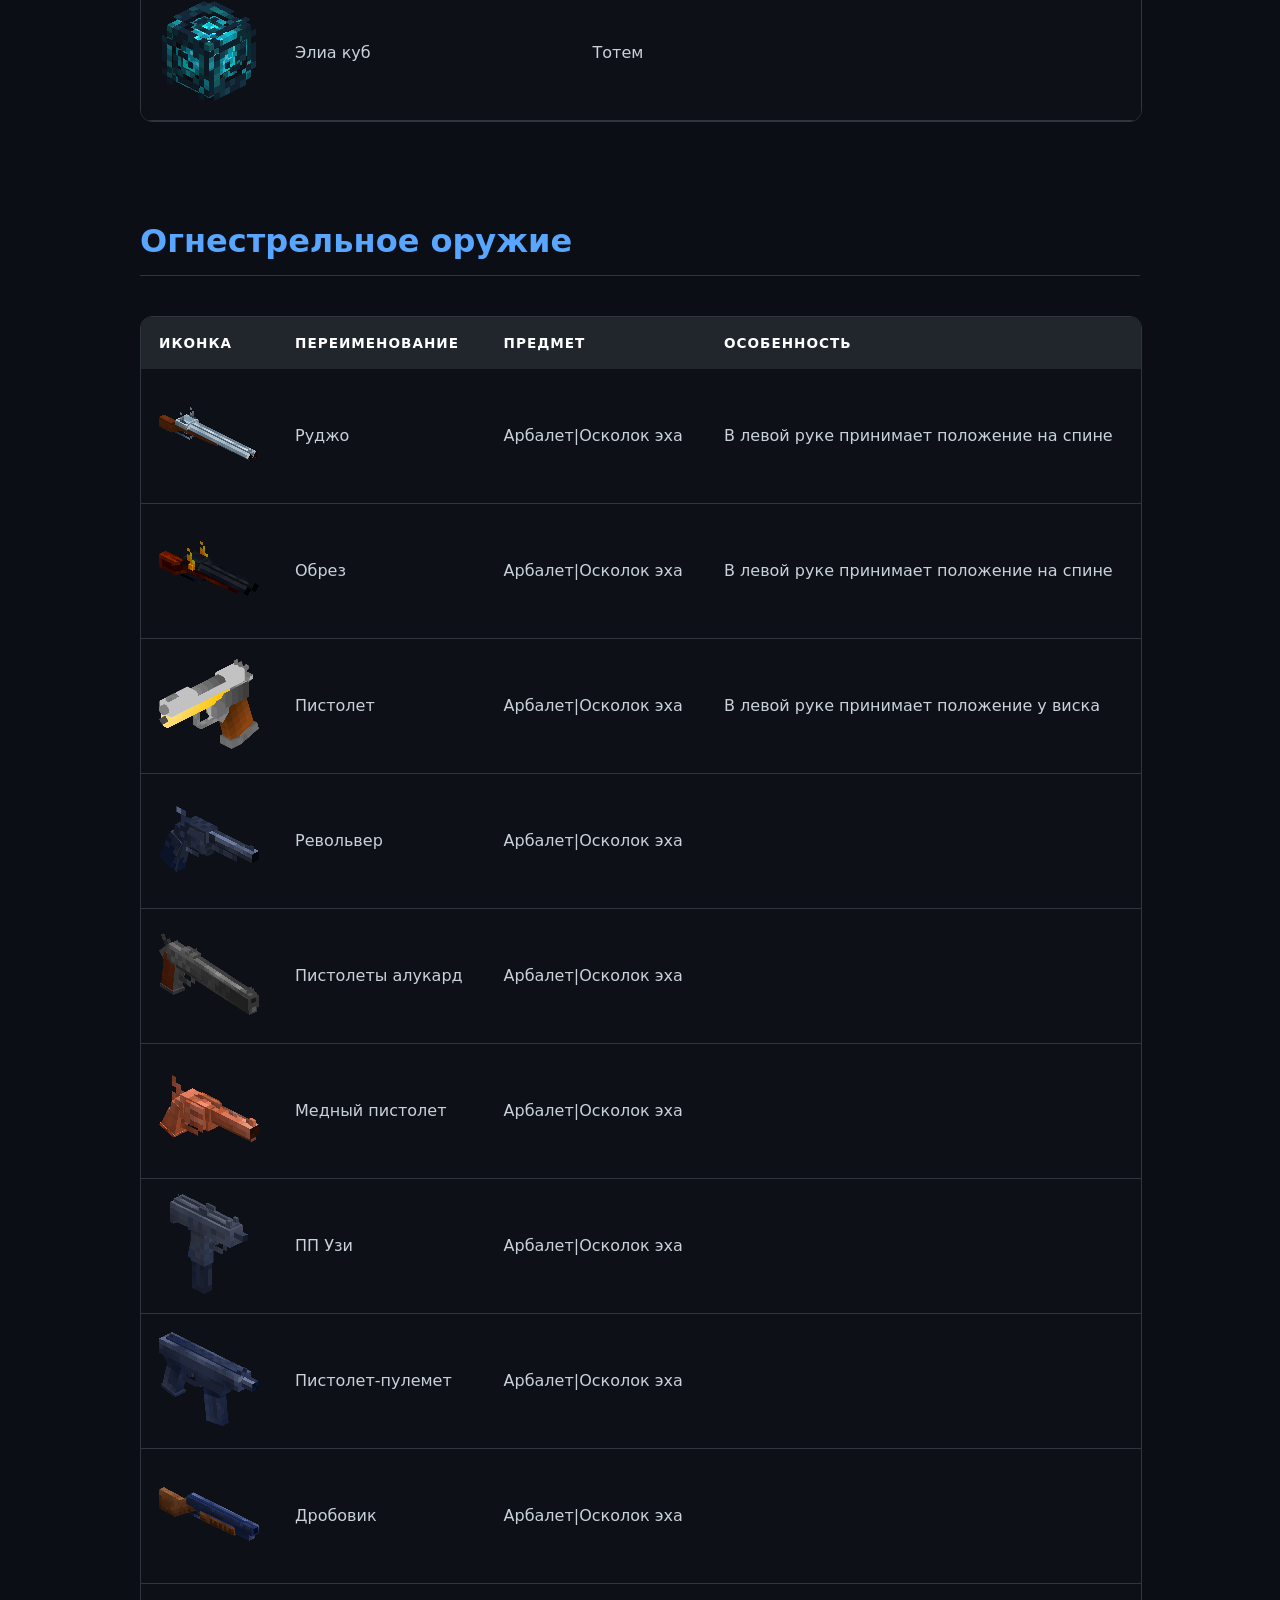
==== commit 34f0b435: "Update index.html" ====
--- a/index.html
+++ b/index.html
@@ -99,9 +99,9 @@
     <script src="users.js"></script>
     <script>
         // === ЗАГРУЗКА МОДЕЛЕЙ ИЗ models.json ===
-        let allModels = [];
+		let allModels = [];
+		let categories = [];
 		let links = [];
-        const categories = ["Аксессуары", "Элитры", "Булавы", "Мечи", "Кирки", "Лопаты", "Копья", "Щиты", "Тотемы", "Огнестрельное оружие", "Стрелы", "Шалкера", "Декор", "Стойки для брони", "Еда", "Зелья", "Книги", "Игры", "Прочее"];
 
 		async function loadModels() {
 			try {
@@ -109,7 +109,7 @@
 				const data = await response.json();
 				allModels = data.models || [];
 				categories = data.categories || [];
-				links = data.links || [];  // Добавь эту строку
+				links = data.links || [];
 				renderModels();
 				renderSidebars();
 			} catch (error) {
@@ -117,7 +117,6 @@
 				document.getElementById('modelsContainer').innerHTML = '<p style="color: #ff4d4d;">Ошибка загрузки моделей. Проверьте файл models.json.</p>';
 			}
 		}
-
         function renderModels() {
             const container = document.getElementById('modelsContainer');
             container.innerHTML = '';
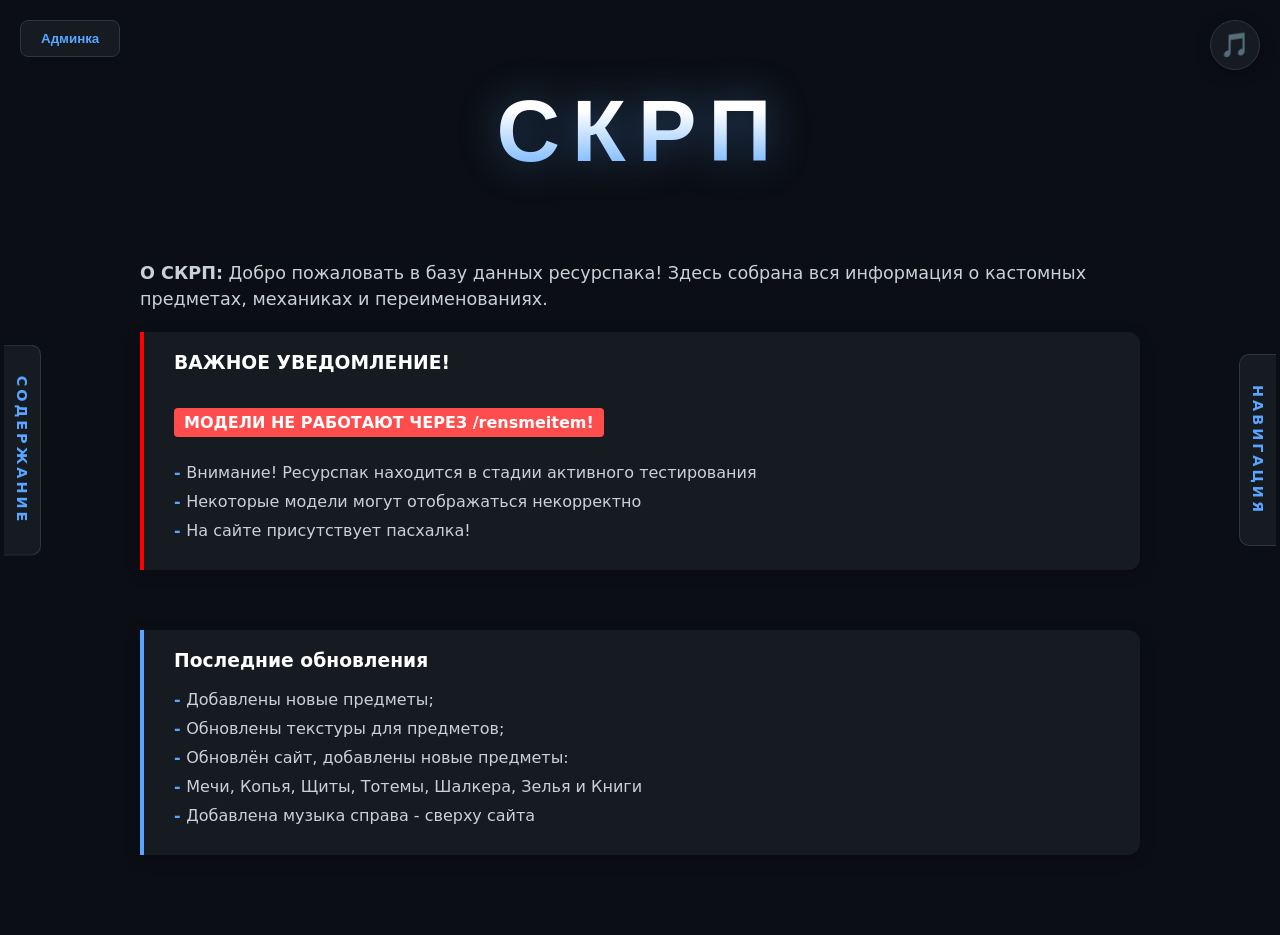
==== commit 8c26b83d: "ad" ====
--- a/index.html
+++ b/index.html
@@ -117,85 +117,81 @@
 				document.getElementById('modelsContainer').innerHTML = '<p style="color: #ff4d4d;">Ошибка загрузки моделей. Проверьте файл models.json.</p>';
 			}
 		}
-        function renderModels() {
-            const container = document.getElementById('modelsContainer');
-            container.innerHTML = '';
-
-            categories.forEach(category => {
-                const modelsInCategory = allModels.filter(m => m.category === category);
-                if (modelsInCategory.length === 0) return;
-
-                const section = document.createElement('section');
-                section.id = category.toLowerCase().replace(/\s+/g, '-');
-                section.innerHTML = `
-                    <h2>${category}</h2>
-                    <div class="table-wrapper">
-                        <table>
-                            <thead>
-                                <tr>
-                                    <th width="80">Иконка</th>
-                                    <th>Переименование</th>
-                                    <th>Предмет</th>
-                                    <th>Особенность</th>
-                                </tr>
-                            </thead>
-                            <tbody>
-                                ${modelsInCategory.map(model => `
-                                    <tr>
-                                        <td><img src="${model.icon}" alt="" class="item-icon"></td>
-                                        <td>${model.name}</td>
-                                        <td>${model.item}</td>
-                                        <td>${model.feature ? model.feature.replace(/\n/g, '<br>') : ''}</td>
-                                    </tr>
-                                `).join('')}
-                            </tbody>
-                        </table>
-                    </div>
-                `;
-                container.appendChild(section);
-            });
-
-            // Добавляем админ-кнопки если вошёл
-            if (localStorage.getItem('adminLoggedIn') === 'true') {
-                document.querySelectorAll('section').forEach(section => {
-                    const titleEl = section.querySelector('h2');
-                    const categoryName = titleEl ? titleEl.textContent.trim() : 'Категория';
-                    const btn = document.createElement('button');
-                    btn.className = 'admin-add-btn';
-                    btn.textContent = '➕ Добавить в ' + categoryName;
-                    btn.onclick = () => openAddModal(categoryName);
-                    btn.style.cssText = 'background: #28a745; color: white; border: none; padding: 10px 20px; border-radius: 8px; cursor: pointer; font-weight: bold; margin-bottom: 10px; display: inline-block;';
-                    section.insertBefore(btn, section.firstChild);
-                });
-            }
-        }
+		function renderModels() {
+			const container = document.getElementById('modelsContainer');
+			container.innerHTML = '';
+
+			categories.forEach(catObj => {
+				const catName = catObj.name;
+				// Фильтруем модели по имени категории
+				const modelsInCategory = allModels.filter(m => m.category === catName);
+				if (modelsInCategory.length === 0) return;
+
+				const section = document.createElement('section');
+				section.id = catName.toLowerCase().replace(/\s+/g, '-');
+				section.innerHTML = `
+					<h2>${catName}</h2>
+					<div class="table-wrapper">
+						<table>
+							<thead>
+								<tr>
+									<th width="80">Иконка</th>
+									<th>Переименование</th>
+									<th>Предмет</th>
+									<th>Особенность</th>
+								</tr>
+							</thead>
+							<tbody>
+								${modelsInCategory.map(model => `
+									<tr>
+										<td><img src="${model.icon}" alt="" class="item-icon"></td>
+										<td>${model.name}</td>
+										<td>${model.item}</td>
+										<td>${model.feature ? model.feature.replace(/\n/g, '<br>') : ''}</td>
+									</tr>
+								`).join('')}
+							</tbody>
+						</table>
+					</div>
+				`;
+				container.appendChild(section);
+			});
+
+			// Добавляем админ-кнопки если вошёл
+			if (localStorage.getItem('adminLoggedIn') === 'true') {
+				document.querySelectorAll('section').forEach(section => {
+					const titleEl = section.querySelector('h2');
+					const categoryName = titleEl ? titleEl.textContent.trim() : 'Категория';
+					const btn = document.createElement('button');
+					btn.className = 'admin-add-btn';
+					btn.textContent = '➕ Добавить в ' + categoryName;
+					btn.onclick = () => {
+						alert('Для добавления моделей используйте админ-панель: admin-panel.html');
+					};
+					btn.style.cssText = 'background: #28a745; color: white; border: none; padding: 10px 20px; border-radius: 8px; cursor: pointer; font-weight: bold; margin-bottom: 10px; display: inline-block;';
+					section.insertBefore(btn, section.firstChild);
+				});
+			}
+		}
 
 		function renderSidebars() {
 			const sidebarContent = document.getElementById('sidebarContent');
 			const navContent = document.getElementById('navContent');
 			
-			// Эмодзи для категорий
-			const emojis = {
-				'Аксессуары': '', 'Элитры': '🦋', 'Булавы': '🔨', 'Мечи': '⚔️',
-				'Кирки': '⛏️', 'Лопаты': '🪣', 'Копья': '🔱', 'Щиты': '️',
-				'Тотемы': '🗿', 'Огнестрельное оружие': '🔫', 'Стрелы': '🏹',
-				'Шалкера': '📦', 'Декор': '🎨', 'Стойки для брони': '👤',
-				'Еда': '🍔', 'Зелья': '🧪', 'Книги': '', 'Игры': '🎲', 'Прочее': '📌'
-			};
-			
-			// Левая панель - Содержание (автоматически из categories)
+			// Левая панель - Содержание (с эмодзи из объекта категории)
 			let leftHTML = '';
-			categories.forEach(cat => {
-				const count = allModels.filter(m => m.category === cat).length;
+			categories.forEach(catObj => {
+				const catName = catObj.name;
+				const catEmoji = catObj.emoji || '📄';
+				const count = allModels.filter(m => m.category === catName).length;
 				if (count > 0) {
-					const id = cat.toLowerCase().replace(/\s+/g, '-');
-					const emoji = emojis[cat] || '📄';
-					leftHTML += `<li><a href="#${id}">${emoji} ${cat}</a></li>`;
+					const id = catName.toLowerCase().replace(/\s+/g, '-');
+					leftHTML += `<li><a href="#${id}">${catEmoji} ${catName}</a></li>`;
 				}
 			});
 			sidebarContent.innerHTML = leftHTML;
 
-			// Правая панель - Ссылки (из links)
+			// Правая панель - Ссылки
 			let rightHTML = '';
 			if (links && links.length > 0) {
 				links.forEach(link => {
@@ -204,15 +200,10 @@
 					rightHTML += `<li><a href="${link.url}"${target}>${icon} ${link.title}</a></li>`;
 				});
 			} else {
-				rightHTML = `
-					<li><a href="#аксессуары">️ Наверх</a></li>
-					<li><a href="https://github.com/MaximLapkin/SleepCraftResourcepack" target="_blank">📥 GitHub</a></li>
-					<li><a href="admin-panel.html"> Админка</a></li>
-				`;
+				rightHTML = `<li><a href="#аксессуары">⬆️ Наверх</a></li>`;
 			}
 			navContent.innerHTML = rightHTML;
 		}
-
 		// === ПРОВЕРКА АДМИНА ===
 		const urlParams = new URLSearchParams(window.location.search);
 		if (urlParams.get('logout') === 'true') {
